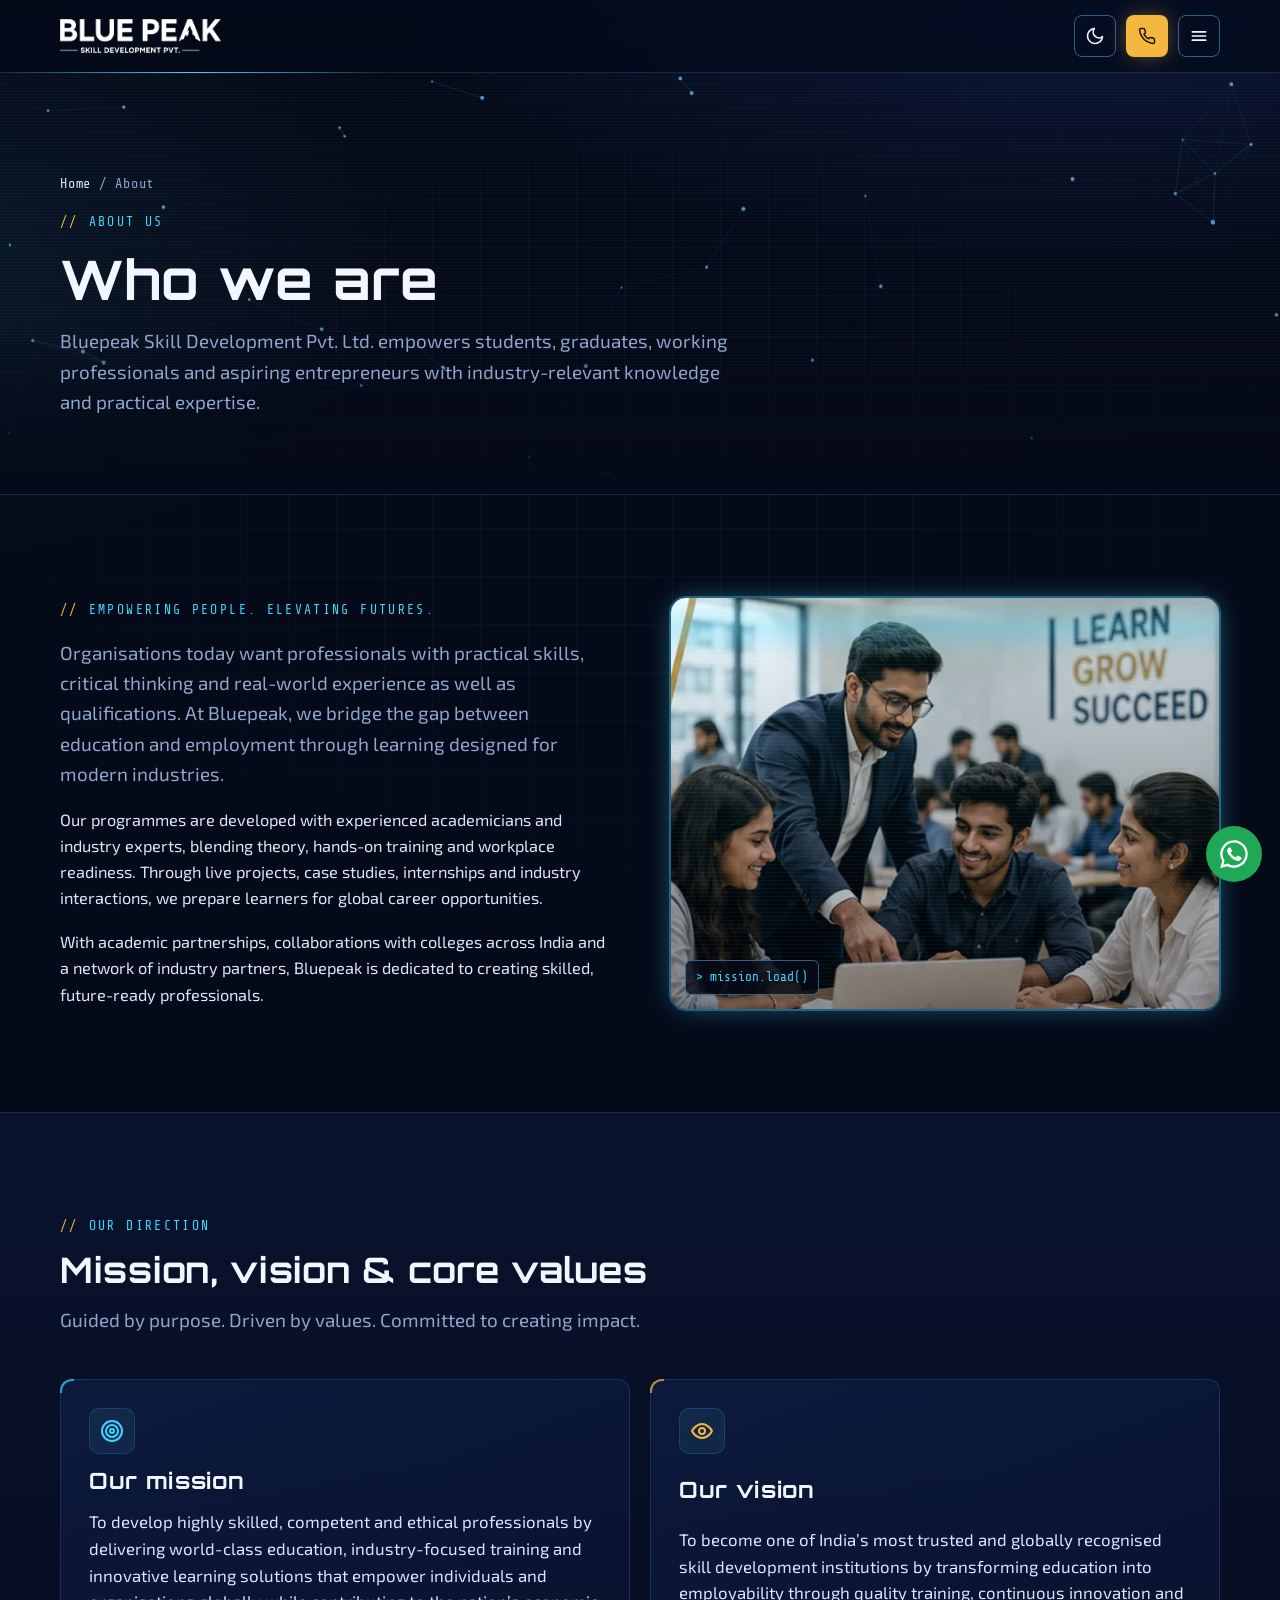
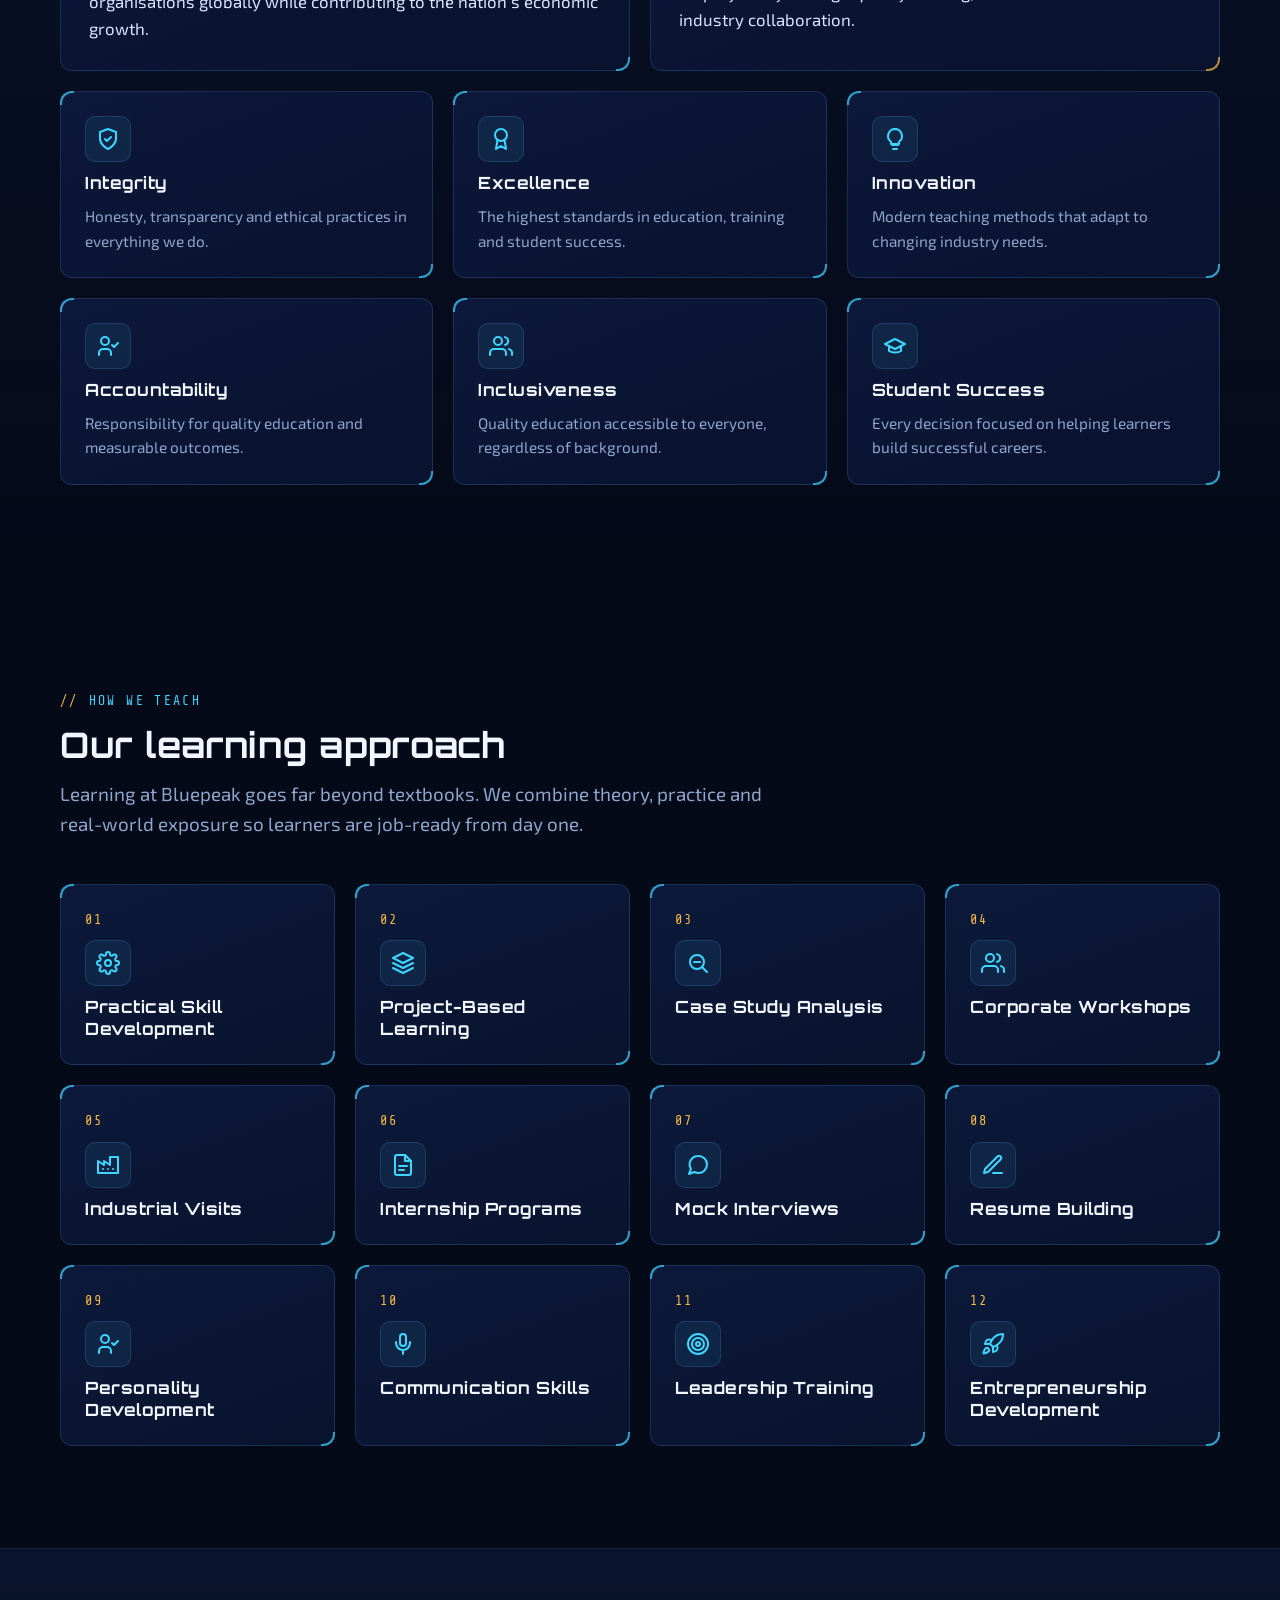
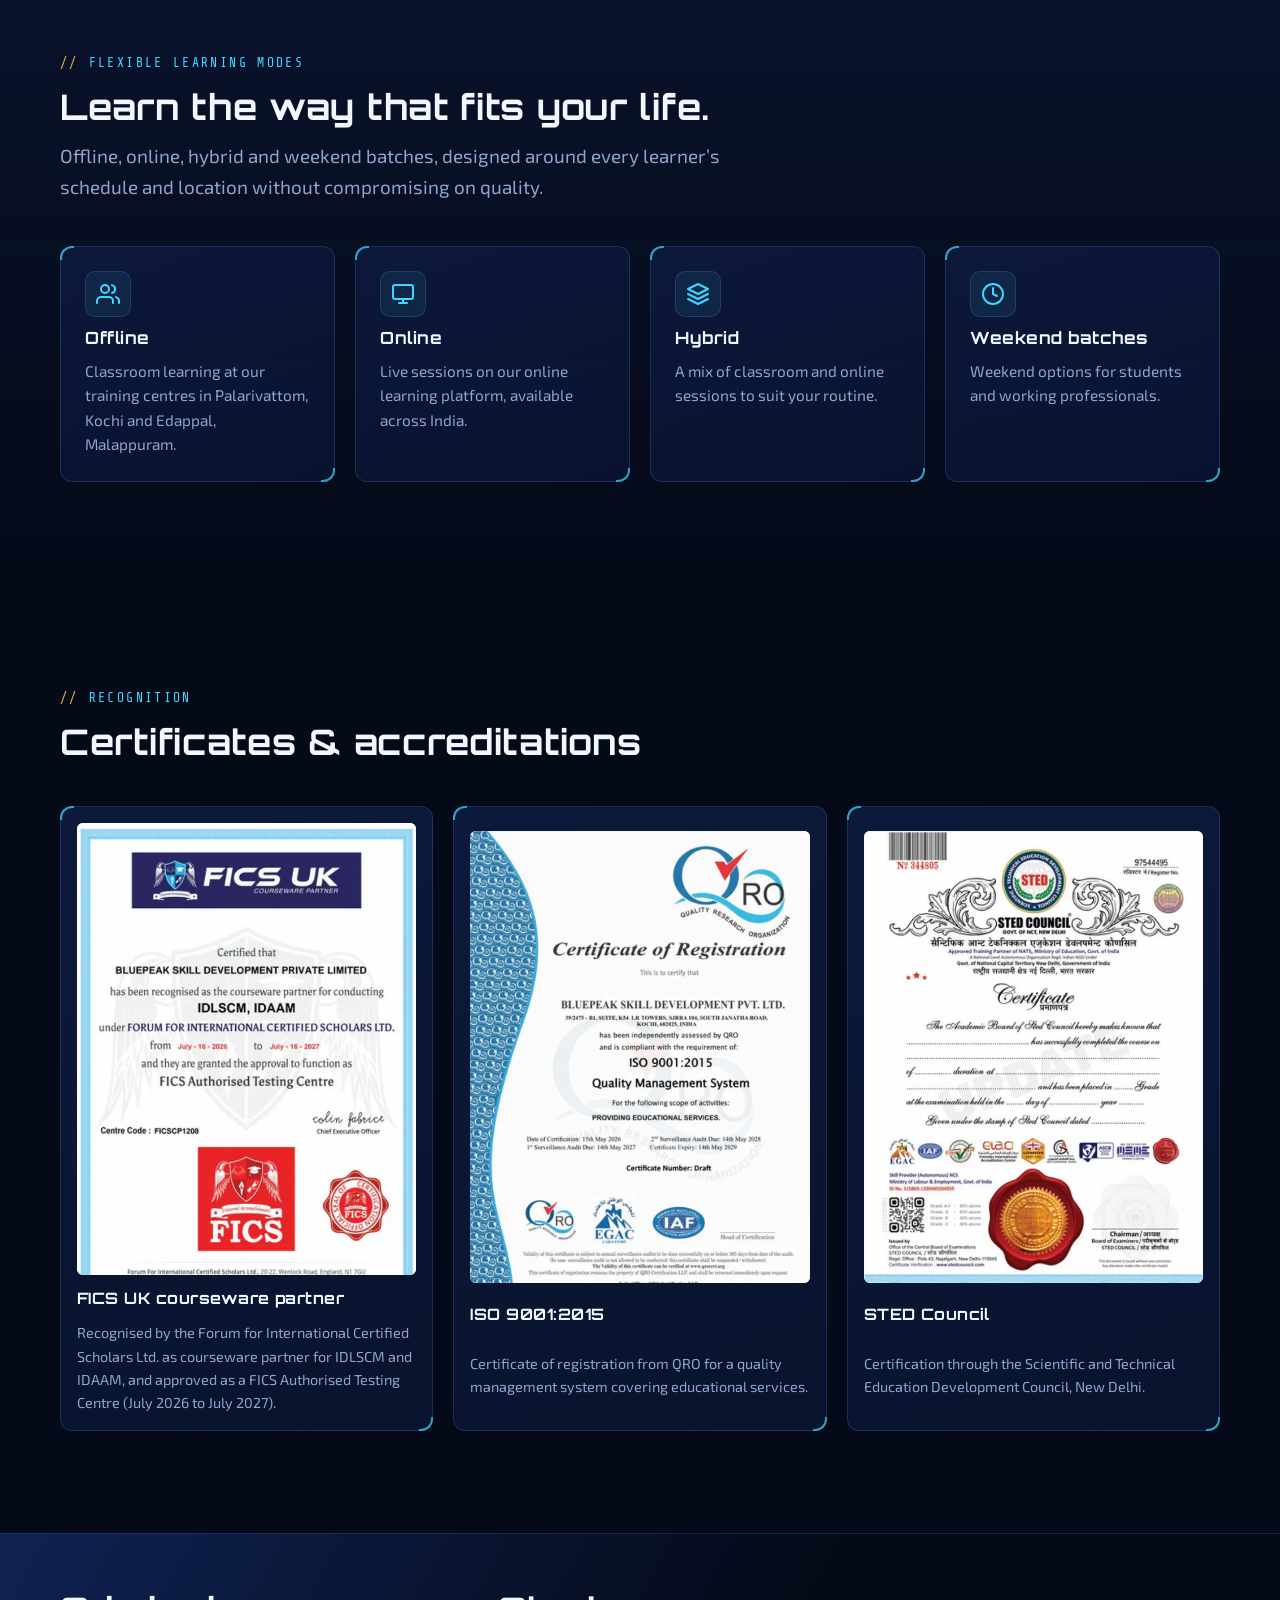
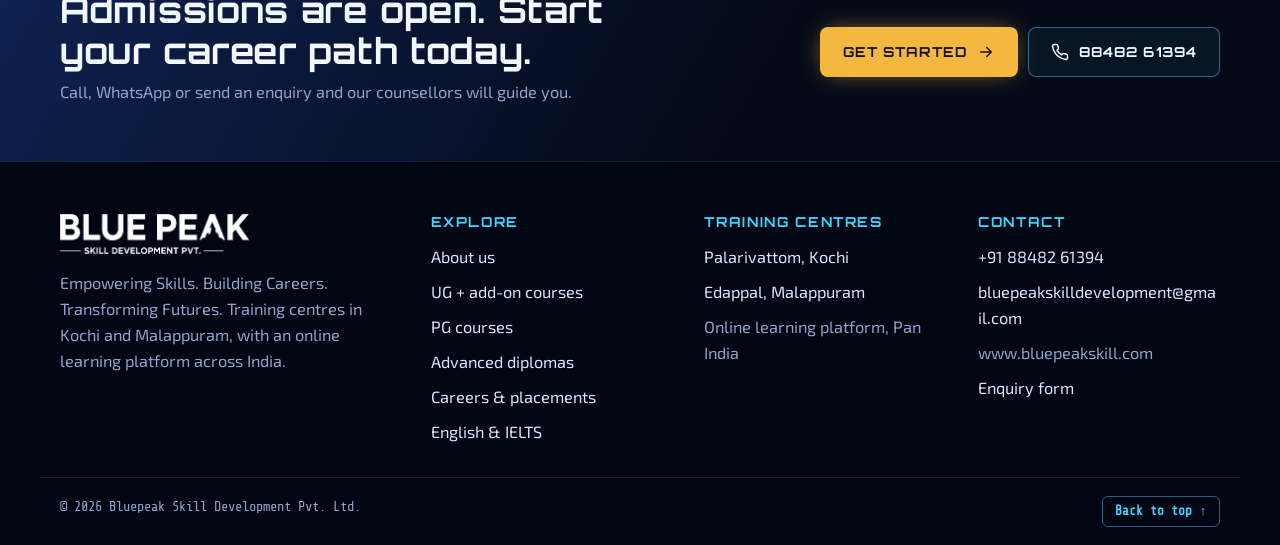
==== about.html @ 7194d101 "new" ====
<!doctype html>
<html lang="en">
<head>
<meta charset="utf-8">
<meta name="viewport" content="width=device-width, initial-scale=1, viewport-fit=cover">
<title>About | Blue Peak Skill Development</title>
<meta name="description" content="Who we are, our mission, vision, core values, learning approach and accreditations.">
<meta property="og:title" content="About | Blue Peak Skill Development">
<meta property="og:description" content="Who we are, our mission, vision, core values, learning approach and accreditations.">
<meta name="theme-color" content="#050a18">
<script>try{if(localStorage.getItem("bp-theme")==="light")document.documentElement.setAttribute("data-theme","light")}catch(e){}</script>
<link rel="icon" href="data:image/svg+xml,%3Csvg xmlns=%27http://www.w3.org/2000/svg%27 viewBox=%270 0 48 48%27%3E%3Crect width=%2748%27 height=%2748%27 rx=%2710%27 fill=%27%230a1430%27/%3E%3Cpath d=%27M7 37 19 17l6 9 5-7 11 18Z%27 fill=%27%233dd6ff%27/%3E%3C/svg%3E">
<link rel="preconnect" href="https://fonts.googleapis.com"><link rel="preconnect" href="https://fonts.gstatic.com" crossorigin><link rel="stylesheet" href="https://fonts.googleapis.com/css2?family=Orbitron:wght@500;700;800&family=Exo+2:wght@400;500;600;700&family=Share+Tech+Mono&display=swap">
<link rel="stylesheet" href="assets/css/style.css">

</head>
<body>
<svg width="0" height="0" style="position:absolute" aria-hidden="true"><symbol id="i-phone" viewBox="0 0 24 24"><g fill="none" stroke="currentColor" stroke-width="2" stroke-linecap="round" stroke-linejoin="round"><path d="M22 16.9v3a2 2 0 0 1-2.2 2 19.8 19.8 0 0 1-8.6-3.1 19.5 19.5 0 0 1-6-6A19.8 19.8 0 0 1 2.1 4.2 2 2 0 0 1 4.1 2h3a2 2 0 0 1 2 1.7c.1.9.4 1.8.7 2.7a2 2 0 0 1-.5 2.1L8 9.8a16 16 0 0 0 6 6l1.3-1.3a2 2 0 0 1 2.1-.4c.9.3 1.8.6 2.7.7a2 2 0 0 1 1.7 2Z"/></g></symbol><symbol id="i-mail" viewBox="0 0 24 24"><g fill="none" stroke="currentColor" stroke-width="2" stroke-linecap="round" stroke-linejoin="round"><rect x="2" y="4" width="20" height="16" rx="2"/><path d="m22 7-10 6L2 7"/></g></symbol><symbol id="i-pin" viewBox="0 0 24 24"><g fill="none" stroke="currentColor" stroke-width="2" stroke-linecap="round" stroke-linejoin="round"><path d="M20 10c0 6-8 12-8 12S4 16 4 10a8 8 0 0 1 16 0Z"/><circle cx="12" cy="10" r="3"/></g></symbol><symbol id="i-arrow" viewBox="0 0 24 24"><g fill="none" stroke="currentColor" stroke-width="2" stroke-linecap="round" stroke-linejoin="round"><path d="M5 12h14m-6-6 6 6-6 6"/></g></symbol><symbol id="i-check" viewBox="0 0 24 24"><g fill="none" stroke="currentColor" stroke-width="2" stroke-linecap="round" stroke-linejoin="round"><path d="M20 6 9 17l-5-5"/></g></symbol><symbol id="i-x" viewBox="0 0 24 24"><g fill="none" stroke="currentColor" stroke-width="2" stroke-linecap="round" stroke-linejoin="round"><path d="M18 6 6 18M6 6l12 12"/></g></symbol><symbol id="i-menu" viewBox="0 0 24 24"><g fill="none" stroke="currentColor" stroke-width="2" stroke-linecap="round" stroke-linejoin="round"><path d="M4 7h16M4 12h16M4 17h16"/></g></symbol><symbol id="i-sun" viewBox="0 0 24 24"><g fill="none" stroke="currentColor" stroke-width="2" stroke-linecap="round" stroke-linejoin="round"><circle cx="12" cy="12" r="4"/><path d="M12 2v2M12 20v2M4.9 4.9l1.4 1.4M17.7 17.7l1.4 1.4M2 12h2M20 12h2M4.9 19.1l1.4-1.4M17.7 6.3l1.4-1.4"/></g></symbol><symbol id="i-moon" viewBox="0 0 24 24"><g fill="none" stroke="currentColor" stroke-width="2" stroke-linecap="round" stroke-linejoin="round"><path d="M21 12.8A9 9 0 1 1 11.2 3a7 7 0 0 0 9.8 9.8Z"/></g></symbol><symbol id="i-search" viewBox="0 0 24 24"><g fill="none" stroke="currentColor" stroke-width="2" stroke-linecap="round" stroke-linejoin="round"><circle cx="11" cy="11" r="7"/><path d="m21 21-4.3-4.3"/></g></symbol><symbol id="i-cap" viewBox="0 0 24 24"><g fill="none" stroke="currentColor" stroke-width="2" stroke-linecap="round" stroke-linejoin="round"><path d="M22 10 12 5 2 10l10 5 10-5Z"/><path d="M6 12v5c3 2 9 2 12 0v-5"/></g></symbol><symbol id="i-target" viewBox="0 0 24 24"><g fill="none" stroke="currentColor" stroke-width="2" stroke-linecap="round" stroke-linejoin="round"><circle cx="12" cy="12" r="10"/><circle cx="12" cy="12" r="6"/><circle cx="12" cy="12" r="2"/></g></symbol><symbol id="i-eye" viewBox="0 0 24 24"><g fill="none" stroke="currentColor" stroke-width="2" stroke-linecap="round" stroke-linejoin="round"><path d="M2 12s3.6-7 10-7 10 7 10 7-3.6 7-10 7S2 12 2 12Z"/><circle cx="12" cy="12" r="3"/></g></symbol><symbol id="i-shield" viewBox="0 0 24 24"><g fill="none" stroke="currentColor" stroke-width="2" stroke-linecap="round" stroke-linejoin="round"><path d="M12 22s8-4 8-10V5l-8-3-8 3v7c0 6 8 10 8 10Z"/><path d="m9 12 2 2 4-4"/></g></symbol><symbol id="i-award" viewBox="0 0 24 24"><g fill="none" stroke="currentColor" stroke-width="2" stroke-linecap="round" stroke-linejoin="round"><circle cx="12" cy="8" r="6"/><path d="M15.5 13 17 22l-5-3-5 3 1.5-9"/></g></symbol><symbol id="i-bulb" viewBox="0 0 24 24"><g fill="none" stroke="currentColor" stroke-width="2" stroke-linecap="round" stroke-linejoin="round"><path d="M9 18h6M10 22h4M12 2a7 7 0 0 0-4 12.7V17h8v-2.3A7 7 0 0 0 12 2Z"/></g></symbol><symbol id="i-user-check" viewBox="0 0 24 24"><g fill="none" stroke="currentColor" stroke-width="2" stroke-linecap="round" stroke-linejoin="round"><circle cx="9" cy="7" r="4"/><path d="M3 21v-2a4 4 0 0 1 4-4h4a4 4 0 0 1 4 4v2M16 11l2 2 4-4"/></g></symbol><symbol id="i-users" viewBox="0 0 24 24"><g fill="none" stroke="currentColor" stroke-width="2" stroke-linecap="round" stroke-linejoin="round"><path d="M17 21v-2a4 4 0 0 0-4-4H5a4 4 0 0 0-4 4v2"/><circle cx="9" cy="7" r="4"/><path d="M23 21v-2a4 4 0 0 0-3-3.9M16 3.1a4 4 0 0 1 0 7.8"/></g></symbol><symbol id="i-globe" viewBox="0 0 24 24"><g fill="none" stroke="currentColor" stroke-width="2" stroke-linecap="round" stroke-linejoin="round"><circle cx="12" cy="12" r="10"/><path d="M2 12h20M12 2a15 15 0 0 1 0 20 15 15 0 0 1 0-20Z"/></g></symbol><symbol id="i-rocket" viewBox="0 0 24 24"><g fill="none" stroke="currentColor" stroke-width="2" stroke-linecap="round" stroke-linejoin="round"><path d="M4.5 16.5c-1.5 1.3-2 5-2 5s3.7-.5 5-2c.7-.8.7-2.1-.1-2.9a2.2 2.2 0 0 0-2.9-.1Z"/><path d="m12 15-3-3a22 22 0 0 1 2-4A12.9 12.9 0 0 1 22 2c0 2.7-.8 7.5-6 11a22 22 0 0 1-4 2Z"/><path d="M9 12H4s.6-3 2-4c1.6-1.1 5 0 5 0M12 15v5s3-.6 4-2c1.1-1.6 0-5 0-5"/></g></symbol><symbol id="i-gear" viewBox="0 0 24 24"><g fill="none" stroke="currentColor" stroke-width="2" stroke-linecap="round" stroke-linejoin="round"><circle cx="12" cy="12" r="3"/><path d="M19.4 15a1.7 1.7 0 0 0 .3 1.8l.1.1a2 2 0 1 1-2.8 2.8l-.1-.1a1.7 1.7 0 0 0-1.8-.3 1.7 1.7 0 0 0-1 1.5V21a2 2 0 1 1-4 0v-.1a1.7 1.7 0 0 0-1.1-1.5 1.7 1.7 0 0 0-1.8.3l-.1.1a2 2 0 1 1-2.8-2.8l.1-.1a1.7 1.7 0 0 0 .3-1.8 1.7 1.7 0 0 0-1.5-1H3a2 2 0 1 1 0-4h.1a1.7 1.7 0 0 0 1.5-1.1 1.7 1.7 0 0 0-.3-1.8l-.1-.1a2 2 0 1 1 2.8-2.8l.1.1a1.7 1.7 0 0 0 1.8.3H9a1.7 1.7 0 0 0 1-1.5V3a2 2 0 1 1 4 0v.1a1.7 1.7 0 0 0 1 1.5 1.7 1.7 0 0 0 1.8-.3l.1-.1a2 2 0 1 1 2.8 2.8l-.1.1a1.7 1.7 0 0 0-.3 1.8V9a1.7 1.7 0 0 0 1.5 1H21a2 2 0 1 1 0 4h-.1a1.7 1.7 0 0 0-1.5 1Z"/></g></symbol><symbol id="i-brief" viewBox="0 0 24 24"><g fill="none" stroke="currentColor" stroke-width="2" stroke-linecap="round" stroke-linejoin="round"><rect x="2" y="7" width="20" height="14" rx="2"/><path d="M16 21V5a2 2 0 0 0-2-2h-4a2 2 0 0 0-2 2v16"/></g></symbol><symbol id="i-plane" viewBox="0 0 24 24"><g fill="none" stroke="currentColor" stroke-width="2" stroke-linecap="round" stroke-linejoin="round"><path d="M17.8 19.2 16 11l3.5-3.5C21 6 21.5 4 21 3c-1-.5-3 0-4.5 1.5L13 8 4.8 6.2c-.5-.1-.9.1-1.1.5l-.3.5c-.2.5-.1 1 .3 1.3L9 12l-2 3H4l-1 1 3 2 2 3 1-1v-3l3-2 3.5 5.3c.3.4.8.5 1.3.3l.5-.2c.4-.3.6-.7.5-1.2Z"/></g></symbol><symbol id="i-truck" viewBox="0 0 24 24"><g fill="none" stroke="currentColor" stroke-width="2" stroke-linecap="round" stroke-linejoin="round"><path d="M1 3h15v13H1zM16 8h4l3 3v5h-7"/><circle cx="5.5" cy="18.5" r="2.5"/><circle cx="18.5" cy="18.5" r="2.5"/></g></symbol><symbol id="i-bag" viewBox="0 0 24 24"><g fill="none" stroke="currentColor" stroke-width="2" stroke-linecap="round" stroke-linejoin="round"><path d="M6 2 3 6v14a2 2 0 0 0 2 2h14a2 2 0 0 0 2-2V6l-3-4ZM3 6h18M16 10a4 4 0 0 1-8 0"/></g></symbol><symbol id="i-chat" viewBox="0 0 24 24"><g fill="none" stroke="currentColor" stroke-width="2" stroke-linecap="round" stroke-linejoin="round"><path d="M21 11.5a8.4 8.4 0 0 1-9 8.4 8.5 8.5 0 0 1-3.8-.9L3 21l1.9-5.2A8.4 8.4 0 0 1 12 3a8.4 8.4 0 0 1 9 8.5Z"/></g></symbol><symbol id="i-monitor" viewBox="0 0 24 24"><g fill="none" stroke="currentColor" stroke-width="2" stroke-linecap="round" stroke-linejoin="round"><rect x="2" y="3" width="20" height="14" rx="2"/><path d="M8 21h8m-4-4v4"/></g></symbol><symbol id="i-book" viewBox="0 0 24 24"><g fill="none" stroke="currentColor" stroke-width="2" stroke-linecap="round" stroke-linejoin="round"><path d="M2 4h6a4 4 0 0 1 4 4v13a3 3 0 0 0-3-3H2Z"/><path d="M22 4h-6a4 4 0 0 0-4 4v13a3 3 0 0 1 3-3h7Z"/></g></symbol><symbol id="i-headset" viewBox="0 0 24 24"><g fill="none" stroke="currentColor" stroke-width="2" stroke-linecap="round" stroke-linejoin="round"><path d="M3 18v-6a9 9 0 0 1 18 0v6"/><path d="M21 19a2 2 0 0 1-2 2h-1v-6h3ZM3 19a2 2 0 0 0 2 2h1v-6H3Z"/></g></symbol><symbol id="i-pen" viewBox="0 0 24 24"><g fill="none" stroke="currentColor" stroke-width="2" stroke-linecap="round" stroke-linejoin="round"><path d="M12 20h9"/><path d="M16.5 3.5a2.1 2.1 0 0 1 3 3L7 19l-4 1 1-4Z"/></g></symbol><symbol id="i-mic" viewBox="0 0 24 24"><g fill="none" stroke="currentColor" stroke-width="2" stroke-linecap="round" stroke-linejoin="round"><rect x="9" y="2" width="6" height="12" rx="3"/><path d="M19 10v1a7 7 0 0 1-14 0v-1m7 8v4"/></g></symbol><symbol id="i-file" viewBox="0 0 24 24"><g fill="none" stroke="currentColor" stroke-width="2" stroke-linecap="round" stroke-linejoin="round"><path d="M14 2H6a2 2 0 0 0-2 2v16a2 2 0 0 0 2 2h12a2 2 0 0 0 2-2V8Z"/><path d="M14 2v6h6M8 13h8M8 17h5"/></g></symbol><symbol id="i-link" viewBox="0 0 24 24"><g fill="none" stroke="currentColor" stroke-width="2" stroke-linecap="round" stroke-linejoin="round"><rect x="2" y="2" width="20" height="20" rx="4"/><path d="M7 10v7M7 7v.01M11 17v-4a2 2 0 0 1 4 0v4M11 10v7"/></g></symbol><symbol id="i-handshake" viewBox="0 0 24 24"><g fill="none" stroke="currentColor" stroke-width="2" stroke-linecap="round" stroke-linejoin="round"><path d="m11 17 2 2a1 1 0 1 0 3-3"/><path d="m14 14 2.5 2.5a1 1 0 1 0 3-3l-3.9-3.9a3 3 0 0 0-4.2 0l-.9.9a1 1 0 1 1-3-3l2.8-2.8a5.8 5.8 0 0 1 7.1-.9l.5.3a4 4 0 0 0 2.8.5L21 4"/><path d="m21 3 1 11h-2M3 3 2 14l6.5 6.5a1 1 0 1 0 3-3M3 4h8"/></g></symbol><symbol id="i-tie" viewBox="0 0 24 24"><g fill="none" stroke="currentColor" stroke-width="2" stroke-linecap="round" stroke-linejoin="round"><path d="m9 2 1.5 3L8 18l4 4 4-4-2.5-13L15 2Z"/></g></symbol><symbol id="i-cpu" viewBox="0 0 24 24"><g fill="none" stroke="currentColor" stroke-width="2" stroke-linecap="round" stroke-linejoin="round"><rect x="5" y="5" width="14" height="14" rx="2"/><rect x="9" y="9" width="6" height="6"/><path d="M9 1v4M15 1v4M9 19v4M15 19v4M1 9h4M1 15h4M19 9h4M19 15h4"/></g></symbol><symbol id="i-clock" viewBox="0 0 24 24"><g fill="none" stroke="currentColor" stroke-width="2" stroke-linecap="round" stroke-linejoin="round"><circle cx="12" cy="12" r="10"/><path d="M12 6v6l4 2"/></g></symbol><symbol id="i-layers" viewBox="0 0 24 24"><g fill="none" stroke="currentColor" stroke-width="2" stroke-linecap="round" stroke-linejoin="round"><path d="m12 2 10 5-10 5L2 7Z"/><path d="m2 17 10 5 10-5M2 12l10 5 10-5"/></g></symbol><symbol id="i-search2" viewBox="0 0 24 24"><g fill="none" stroke="currentColor" stroke-width="2" stroke-linecap="round" stroke-linejoin="round"><circle cx="11" cy="11" r="7"/><path d="m21 21-4.3-4.3M8 11h6"/></g></symbol><symbol id="i-factory" viewBox="0 0 24 24"><g fill="none" stroke="currentColor" stroke-width="2" stroke-linecap="round" stroke-linejoin="round"><path d="M2 20V8l6 4V8l6 4V4h8v16Z"/><path d="M7 16h.01M12 16h.01M17 16h.01"/></g></symbol><symbol id="i-stairs" viewBox="0 0 24 24"><g fill="none" stroke="currentColor" stroke-width="2" stroke-linecap="round" stroke-linejoin="round"><path d="M3 21h6v-5h5v-5h5V5h2"/></g></symbol><symbol id="i-coins" viewBox="0 0 24 24"><g fill="none" stroke="currentColor" stroke-width="2" stroke-linecap="round" stroke-linejoin="round"><circle cx="8" cy="8" r="6"/><path d="M18.1 10.4A6 6 0 1 1 10.3 18M7 6h1v4"/></g></symbol><symbol id="i-wa" viewBox="0 0 24 24"><path fill="currentColor" d="M17.5 14.4c-.3-.1-1.8-.9-2-1s-.5-.1-.7.1-.8 1-.9 1.2-.3.2-.6.1a8.2 8.2 0 0 1-4-3.5c-.3-.5.3-.5.9-1.6.1-.2 0-.4 0-.5l-.9-2.2c-.2-.6-.5-.5-.7-.5h-.6a1.1 1.1 0 0 0-.8.4 3.4 3.4 0 0 0-1 2.5 5.9 5.9 0 0 0 1.2 3.1 13.4 13.4 0 0 0 5.2 4.6c1.9.8 2.7.9 3.6.8a3.1 3.1 0 0 0 2-1.4 2.5 2.5 0 0 0 .2-1.4c-.1-.1-.3-.2-.6-.3ZM12 21.8a9.8 9.8 0 0 1-5-1.4l-.4-.2-3.7 1 1-3.6-.2-.4A9.8 9.8 0 1 1 12 21.8Zm0-21.6A11.8 11.8 0 0 0 1.9 18l-1.7 6 6.2-1.6A11.8 11.8 0 1 0 12 .2Z"/></symbol><symbol id="i-peak" viewBox="0 0 48 48"><rect width="48" height="48" rx="10" fill="#0a1430" stroke="#3dd6ff" stroke-width="1.5"/><path d="M7 37 19 17l6 9 5-7 11 18Z" fill="#3dd6ff"/><path d="m19 17 3.6 5.4L19 25l-3-2.5Z" fill="#f4b740"/></symbol></svg>
<header class="site-header" id="top">
  <nav class="wrap nav" aria-label="Main">
    <a class="brand" href="index.html" aria-label="Blue Peak Skill Development Pvt. home"><img class="logo logo-dark" src="assets/img/logo-white.png" alt="Blue Peak Skill Development Pvt." width="762" height="161"><img class="logo logo-light" src="assets/img/logo-navy.png" alt="" width="762" height="161"></a>
    <ul class="nav-links" id="navLinks"><li><a href="index.html">Home</a></li><li><a href="about.html" aria-current="page">About</a></li><li><a href="programmes.html">Programmes</a></li><li><a href="pathway.html">Pathway finder</a></li><li><a href="careers.html">Careers</a></li><li><a href="english.html">English &amp; IELTS</a></li><li><a href="centres.html">Centres</a></li><li><a href="contact.html">Contact</a></li></ul>
    <div class="nav-cta">
      <button class="theme-toggle" id="themeToggle" type="button" aria-label="Switch to light mode" title="Switch light / dark mode"><svg class="moon" aria-hidden="true"><use href="#i-moon"/></svg><svg class="sun" aria-hidden="true"><use href="#i-sun"/></svg></button>
      <a class="btn btn-gold btn-call" href="tel:+918848261394" aria-label="Call 88482 61394"><svg aria-hidden="true"><use href="#i-phone"/></svg><span>88482 61394</span></a>
      <button class="menu-toggle" id="menuToggle" type="button" aria-label="Open menu" aria-expanded="false" aria-controls="navLinks"><svg aria-hidden="true"><use href="#i-menu"/></svg></button>
    </div>
  </nav>
</header>
<main>
<section class="page-banner">
  <canvas class="net" aria-hidden="true"></canvas>
  <div class="wrap">
    <nav class="crumbs" aria-label="Breadcrumb"><a href="index.html">Home</a><span aria-hidden="true">/</span><span aria-current="page">About</span></nav>
    <span class="eyebrow">About us</span>
    <h1 class="glitch" data-text="Who we are">Who we are</h1>
    <p>Bluepeak Skill Development Pvt. Ltd. empowers students, graduates, working professionals and aspiring entrepreneurs with industry-relevant knowledge and practical expertise.</p>
  </div>
</section>

<section class="section">
  <div class="wrap split">
    <div class="stack reveal">
      <span class="eyebrow">Empowering people. Elevating futures.</span>
      <p class="lead">Organisations today want professionals with practical skills, critical thinking and real-world experience as well as qualifications. At Bluepeak, we bridge the gap between education and employment through learning designed for modern industries.</p>
      <p>Our programmes are developed with experienced academicians and industry experts, blending theory, hands-on training and workplace readiness. Through live projects, case studies, internships and industry interactions, we prepare learners for global career opportunities.</p>
      <p>With academic partnerships, collaborations with colleges across India and a network of industry partners, Bluepeak is dedicated to creating skilled, future-ready professionals.</p>
    </div>
    <div class="holo reveal" style="aspect-ratio:4/3"><span class="scan"></span><img src="assets/img/prog-team.webp" alt="A mentor guiding students at a laptop under a Learn, Grow, Succeed sign" loading="lazy" width="640" height="460"><span class="holo-tag">&gt; mission.load()</span></div>
  </div>
</section>
<section class="section alt">
  <div class="wrap">
    <div class="section-head reveal"><span class="eyebrow">Our direction</span><h2>Mission, vision &amp; core values</h2><p>Guided by purpose. Driven by values. Committed to creating impact.</p></div>
    <div class="grid g2" style="margin-bottom:20px">
      <article class="panel mv reveal"><span class="ico"><svg aria-hidden="true"><use href="#i-target"/></svg></span><h3>Our mission</h3><p>To develop highly skilled, competent and ethical professionals by delivering world-class education, industry-focused training and innovative learning solutions that empower individuals and organisations globally while contributing to the nation&rsquo;s economic growth.</p></article>
      <article class="panel mv gold reveal"><span class="ico" style="color:var(--gold-ink)"><svg aria-hidden="true"><use href="#i-eye"/></svg></span><h3>Our vision</h3><p>To become one of India&rsquo;s most trusted and globally recognised skill development institutions by transforming education into employability through quality training, continuous innovation and industry collaboration.</p></article>
    </div>
    <div class="grid g3"><article class="panel hover card reveal"><span class="ico"><svg aria-hidden="true"><use href="#i-shield"/></svg></span><h3>Integrity</h3><p>Honesty, transparency and ethical practices in everything we do.</p></article><article class="panel hover card reveal"><span class="ico"><svg aria-hidden="true"><use href="#i-award"/></svg></span><h3>Excellence</h3><p>The highest standards in education, training and student success.</p></article><article class="panel hover card reveal"><span class="ico"><svg aria-hidden="true"><use href="#i-bulb"/></svg></span><h3>Innovation</h3><p>Modern teaching methods that adapt to changing industry needs.</p></article><article class="panel hover card reveal"><span class="ico"><svg aria-hidden="true"><use href="#i-user-check"/></svg></span><h3>Accountability</h3><p>Responsibility for quality education and measurable outcomes.</p></article><article class="panel hover card reveal"><span class="ico"><svg aria-hidden="true"><use href="#i-users"/></svg></span><h3>Inclusiveness</h3><p>Quality education accessible to everyone, regardless of background.</p></article><article class="panel hover card reveal"><span class="ico"><svg aria-hidden="true"><use href="#i-cap"/></svg></span><h3>Student Success</h3><p>Every decision focused on helping learners build successful careers.</p></article></div>
  </div>
</section>
<section class="section">
  <div class="wrap">
    <div class="section-head reveal"><span class="eyebrow">How we teach</span><h2>Our learning approach</h2><p>Learning at Bluepeak goes far beyond textbooks. We combine theory, practice and real-world exposure so learners are job-ready from day one.</p></div>
    <div class="grid g4"><article class="panel hover card reveal"><span class="num">01</span><span class="ico"><svg aria-hidden="true"><use href="#i-gear"/></svg></span><h3>Practical Skill Development</h3></article><article class="panel hover card reveal"><span class="num">02</span><span class="ico"><svg aria-hidden="true"><use href="#i-layers"/></svg></span><h3>Project-Based Learning</h3></article><article class="panel hover card reveal"><span class="num">03</span><span class="ico"><svg aria-hidden="true"><use href="#i-search2"/></svg></span><h3>Case Study Analysis</h3></article><article class="panel hover card reveal"><span class="num">04</span><span class="ico"><svg aria-hidden="true"><use href="#i-users"/></svg></span><h3>Corporate Workshops</h3></article><article class="panel hover card reveal"><span class="num">05</span><span class="ico"><svg aria-hidden="true"><use href="#i-factory"/></svg></span><h3>Industrial Visits</h3></article><article class="panel hover card reveal"><span class="num">06</span><span class="ico"><svg aria-hidden="true"><use href="#i-file"/></svg></span><h3>Internship Programs</h3></article><article class="panel hover card reveal"><span class="num">07</span><span class="ico"><svg aria-hidden="true"><use href="#i-chat"/></svg></span><h3>Mock Interviews</h3></article><article class="panel hover card reveal"><span class="num">08</span><span class="ico"><svg aria-hidden="true"><use href="#i-pen"/></svg></span><h3>Resume Building</h3></article><article class="panel hover card reveal"><span class="num">09</span><span class="ico"><svg aria-hidden="true"><use href="#i-user-check"/></svg></span><h3>Personality Development</h3></article><article class="panel hover card reveal"><span class="num">10</span><span class="ico"><svg aria-hidden="true"><use href="#i-mic"/></svg></span><h3>Communication Skills</h3></article><article class="panel hover card reveal"><span class="num">11</span><span class="ico"><svg aria-hidden="true"><use href="#i-target"/></svg></span><h3>Leadership Training</h3></article><article class="panel hover card reveal"><span class="num">12</span><span class="ico"><svg aria-hidden="true"><use href="#i-rocket"/></svg></span><h3>Entrepreneurship Development</h3></article></div>
  </div>
</section>
<section class="section alt" id="modes">
  <div class="wrap">
    <div class="section-head reveal"><span class="eyebrow">Flexible learning modes</span><h2>Learn the way that fits your life.</h2><p>Offline, online, hybrid and weekend batches, designed around every learner&rsquo;s schedule and location without compromising on quality.</p></div>
    <div class="grid g4"><article class="panel hover card reveal"><span class="ico"><svg aria-hidden="true"><use href="#i-users"/></svg></span><h3>Offline</h3><p>Classroom learning at our training centres in Palarivattom, Kochi and Edappal, Malappuram.</p></article><article class="panel hover card reveal"><span class="ico"><svg aria-hidden="true"><use href="#i-monitor"/></svg></span><h3>Online</h3><p>Live sessions on our online learning platform, available across India.</p></article><article class="panel hover card reveal"><span class="ico"><svg aria-hidden="true"><use href="#i-layers"/></svg></span><h3>Hybrid</h3><p>A mix of classroom and online sessions to suit your routine.</p></article><article class="panel hover card reveal"><span class="ico"><svg aria-hidden="true"><use href="#i-clock"/></svg></span><h3>Weekend batches</h3><p>Weekend options for students and working professionals.</p></article></div>
  </div>
</section>
<section class="section" id="certificates">
  <div class="wrap">
    <div class="section-head reveal"><span class="eyebrow">Recognition</span><h2>Certificates &amp; accreditations</h2></div>
    <div class="certs">
      <article class="panel cert reveal"><button type="button" data-zoom="assets/img/cert-fics.webp" aria-label="FICS UK certificate, enlarge"><div class="frame"><img src="assets/img/cert-fics.webp" alt="FICS UK courseware partner certificate for Bluepeak Skill Development Private Limited" loading="lazy" width="600" height="860"></div></button><h3>FICS UK courseware partner</h3><p>Recognised by the Forum for International Certified Scholars Ltd. as courseware partner for IDLSCM and IDAAM, and approved as a FICS Authorised Testing Centre (July 2026 to July 2027).</p></article>
      <article class="panel cert reveal"><button type="button" data-zoom="assets/img/cert-iso.webp" aria-label="ISO 9001:2015 certificate, enlarge"><div class="frame"><img src="assets/img/cert-iso.webp" alt="QRO certificate of registration, ISO 9001:2015 quality management system" loading="lazy" width="600" height="850"></div></button><h3>ISO 9001:2015</h3><p>Certificate of registration from QRO for a quality management system covering educational services.</p></article>
      <article class="panel cert reveal"><button type="button" data-zoom="assets/img/cert-sted.webp" aria-label="STED Council certificate, enlarge"><div class="frame"><img src="assets/img/cert-sted.webp" alt="STED Council certificate" loading="lazy" width="600" height="850"></div></button><h3>STED Council</h3><p>Certification through the Scientific and Technical Education Development Council, New Delhi.</p></article>
    </div>
  </div>
</section>
<dialog class="zoom" id="zoom" aria-label="Certificate"><img id="zoomImg" src="" alt=""><button class="copy-btn close" type="button" id="zoomClose">Close</button></dialog>
<section class="cta-band">
  <div class="wrap">
    <div><h2>Admissions are open. Start your career path today.</h2><p>Call, WhatsApp or send an enquiry and our counsellors will guide you.</p></div>
    <div class="row"><a class="btn btn-gold" href="contact.html">Get started <svg aria-hidden="true"><use href="#i-arrow"/></svg></a><a class="btn btn-line" href="tel:+918848261394"><svg aria-hidden="true"><use href="#i-phone"/></svg>88482 61394</a></div>
  </div>
</section>

</main>
<footer class="footer">
  <div class="wrap footer-grid">
    <div class="footer-about">
      <a class="brand brand-foot" href="index.html" aria-label="Blue Peak Skill Development Pvt. home"><img class="logo logo-dark" src="assets/img/logo-white.png" alt="Blue Peak Skill Development Pvt." width="762" height="161"><img class="logo logo-light" src="assets/img/logo-navy.png" alt="" width="762" height="161"></a>
      <p>Empowering Skills. Building Careers. Transforming Futures. Training centres in Kochi and Malappuram, with an online learning platform across India.</p>
    </div>
    <div><h4>Explore</h4><ul><li><a href="about.html">About us</a></li><li><a href="programmes.html#ug">UG + add-on courses</a></li><li><a href="programmes.html#pg">PG courses</a></li><li><a href="programmes.html#dip">Advanced diplomas</a></li><li><a href="careers.html">Careers &amp; placements</a></li><li><a href="english.html">English &amp; IELTS</a></li></ul></div>
    <div><h4>Training centres</h4><ul><li><a href="centres.html">Palarivattom, Kochi</a></li><li><a href="centres.html">Edappal, Malappuram</a></li><li>Online learning platform, Pan India</li></ul></div>
    <div><h4>Contact</h4><ul><li><a href="tel:+918848261394">+91 88482 61394</a></li><li><a href="mailto:bluepeakskilldevelopment@gmail.com">bluepeakskilldevelopment@gmail.com</a></li><li>www.bluepeakskill.com</li><li><a href="contact.html">Enquiry form</a></li></ul></div>
  </div>
  <div class="wrap footer-bottom">
    <span>&copy; <span id="year">2026</span> Bluepeak Skill Development Pvt. Ltd.</span>
    <button class="to-top" type="button" id="toTop">Back to top &uarr;</button>
  </div>
</footer>
<a class="float-wa" href="https://wa.me/918848261394?text=Hi%20Blue%20Peak%2C%20I%20would%20like%20to%20know%20more%20about%20your%20courses." target="_blank" rel="noopener" aria-label="Chat on WhatsApp"><svg aria-hidden="true"><use href="#i-wa"/></svg></a>
<div class="toast" id="toast" role="status"></div>
<script src="assets/js/main.js"></script>
</body>
</html>
---- assets/css/style.css ----
/* Layout: a dark "mission control" site. Each page opens on a HUD banner over a live
   neural-net canvas; content sits in glass panels with corner brackets. Cyan is the
   system colour, brand gold marks the one thing to act on. Single dark look by design. */
:root {
  --void: #050a18;          /* page background */
  --panel: #0a1430;         /* panels */
  --panel-2: #0e1b3f;       /* raised panels */
  --line: rgba(98, 170, 255, .18);
  --line-strong: rgba(98, 200, 255, .45);
  --fg: #d9e6ff;            /* body text */
  --muted: #8fa5cc;         /* secondary text */
  --ink: #f2f7ff;           /* headings */
  --cyan: #3dd6ff;          /* system accent */
  --blue: #2f6bff;          /* brand blue */
  --gold: #f4b740;          /* brand gold, calls to action */
  --on-gold: #1a1203;
  --ok: #3ef0a5;
  --glow: 0 0 0 1px rgba(61, 214, 255, .35), 0 0 28px -6px rgba(61, 214, 255, .55);
  --gold-ink: #f4b740;      /* gold used as text */
  --panel-a: rgba(14, 27, 63, .9);
  --panel-b: rgba(10, 20, 48, .9);
  --glass: rgba(5, 10, 24, .72);
  --glass-solid: rgba(5, 10, 24, .97);
  --well: rgba(3, 8, 20, .75);   /* inputs, terminal, chips */
  --tint: rgba(10, 20, 48, .7);  /* list rows, stats strip */
  --soft: rgba(255, 255, 255, .06);
  --alt-a: rgba(14, 27, 63, .55);
  --cta-a: rgba(47, 107, 255, .25);
  --cta-b: rgba(5, 10, 24, .9);
  --result-b: rgba(10, 20, 48, .95);
  --footer-bg: rgba(3, 7, 18, .95);
  --grid-line: rgba(98, 170, 255, .05);
  --scanline: rgba(255, 255, 255, .025);
  --halo-1: rgba(47, 107, 255, .18);
  --halo-2: rgba(61, 214, 255, .08);
  --text-glow: 0 0 18px rgba(61, 214, 255, .5);
  --net-line: 61, 214, 255;
  --net-node: rgba(120, 200, 255, .8);
  --net-hot: rgba(244, 183, 64, .95);

  --f-display: "Orbitron", "Eurostile", "Segoe UI", system-ui, sans-serif;
  --f-body: "Exo 2", "Segoe UI", system-ui, -apple-system, sans-serif;
  --f-mono: "Share Tech Mono", ui-monospace, "SFMono-Regular", Menlo, monospace;

  --step--1: .875rem;
  --step-0: 1.02rem;
  --step-1: 1.18rem;
  --step-2: 1.4rem;
  --step-3: clamp(1.55rem, 1.2rem + 1.4vw, 2.2rem);
  --step-4: clamp(2rem, 1.3rem + 3vw, 3.4rem);

  --radius: 12px;
  --gutter: 20px;
  --max: 1200px;
  color-scheme: dark;
}
/* Light theme: chosen with the header switch (dark stays the default look) */
:root[data-theme="light"] {
  --void: #eef3fb; --panel: #ffffff; --panel-2: #f5f8fe;
  --line: rgba(30, 80, 170, .16); --line-strong: rgba(10, 120, 190, .45);
  --fg: #22304d; --muted: #55657f; --ink: #0b1734;
  --cyan: #0a7fbf; --blue: #2456d6; --gold: #f2ad2e; --gold-ink: #9a6200; --on-gold: #1a1203; --ok: #0f8a5a;
  --glow: 0 0 0 1px rgba(10, 127, 191, .3), 0 10px 30px -10px rgba(36, 86, 214, .35);
  --panel-a: rgba(255, 255, 255, .96); --panel-b: rgba(244, 248, 255, .96);
  --glass: rgba(238, 243, 251, .8); --glass-solid: rgba(246, 249, 254, .98);
  --well: rgba(255, 255, 255, .9); --tint: rgba(255, 255, 255, .85); --soft: rgba(11, 23, 52, .06);
  --alt-a: rgba(214, 228, 250, .7); --cta-a: rgba(36, 86, 214, .16); --cta-b: rgba(238, 243, 251, .95);
  --result-b: rgba(255, 255, 255, .97); --footer-bg: #e3ebf8;
  --grid-line: rgba(36, 86, 214, .07); --scanline: rgba(11, 23, 52, .02);
  --halo-1: rgba(36, 86, 214, .14); --halo-2: rgba(10, 127, 191, .1);
  --text-glow: none;
  --net-line: 36, 86, 214; --net-node: rgba(36, 86, 214, .6); --net-hot: rgba(214, 140, 10, .95);
  color-scheme: light;
}

*, *::before, *::after { box-sizing: border-box; }
html { scroll-behavior: smooth; scroll-padding-top: 84px; }
body {
  transition: background-color .35s, color .35s;
  margin: 0; background: var(--void); color: var(--fg);
  font-family: var(--f-body); font-size: var(--step-0); line-height: 1.6;
  -webkit-font-smoothing: antialiased; overflow-x: hidden;
  background-image:
    radial-gradient(1200px 600px at 85% -10%, var(--halo-1), transparent 60%),
    radial-gradient(900px 500px at -10% 30%, var(--halo-2), transparent 60%);
  background-attachment: fixed;
}
/* faint circuit grid over the whole site */
body::before {
  content: ""; position: fixed; inset: 0; pointer-events: none; z-index: 0;
  background-image: linear-gradient(var(--grid-line) 1px, transparent 1px), linear-gradient(90deg, var(--grid-line) 1px, transparent 1px);
  background-size: 48px 48px;
  mask-image: radial-gradient(ellipse at center, #000 30%, transparent 85%);
}
main, .site-header, .footer { position: relative; z-index: 1; }
img { max-width: 100%; display: block; }
a { color: var(--cyan); }
h1, h2, h3, h4 { font-family: var(--f-display); color: var(--ink); line-height: 1.15; margin: 0; text-wrap: balance; letter-spacing: .02em; font-weight: 700; }
h3, h4 { letter-spacing: .03em; }
p { margin: 0; }
:focus-visible { outline: 2px solid var(--gold); outline-offset: 3px; border-radius: 4px; }
[hidden] { display: none !important; }
.sr-only { position: absolute; width: 1px; height: 1px; overflow: hidden; clip: rect(0 0 0 0); white-space: nowrap; }

.wrap { width: 100%; max-width: var(--max); margin-inline: auto; padding-inline: var(--gutter); }
.section { padding-block: clamp(60px, 8vw, 104px); position: relative; }
.section.alt { background: linear-gradient(180deg, var(--alt-a), transparent); border-top: 1px solid var(--line); }
.eyebrow {
  font-family: var(--f-mono); font-size: .82rem; letter-spacing: .18em; text-transform: uppercase;
  color: var(--cyan); display: inline-flex; align-items: center; gap: 10px;
}
.eyebrow::before { content: "//"; color: var(--gold-ink); }
.section-head { display: grid; gap: 14px; max-width: 720px; margin-bottom: 44px; }
.section-head h2 { font-size: var(--step-3); }
.section-head p { color: var(--muted); font-size: var(--step-1); }
.grad { background: linear-gradient(90deg, var(--cyan), #8fb4ff 60%, var(--gold)); -webkit-background-clip: text; background-clip: text; color: transparent; }

/* HUD panel with corner brackets */
.panel {
  position: relative; background: linear-gradient(160deg, var(--panel-a), var(--panel-b));
  border: 1px solid var(--line); border-radius: var(--radius);
  transition: border-color .3s, box-shadow .3s, transform .3s;
}
.panel::before, .panel::after {
  content: ""; position: absolute; width: 14px; height: 14px; border: 2px solid var(--cyan); opacity: .7; pointer-events: none; transition: all .3s;
}
.panel::before { top: -1px; left: -1px; border-right: 0; border-bottom: 0; border-top-left-radius: var(--radius); }
.panel::after { bottom: -1px; right: -1px; border-left: 0; border-top: 0; border-bottom-right-radius: var(--radius); }
.panel.hover:hover { border-color: var(--line-strong); box-shadow: var(--glow); transform: translateY(-4px); }
.panel.hover:hover::before, .panel.hover:hover::after { width: 26px; height: 26px; opacity: 1; }

/* Buttons */
.btn {
  display: inline-flex; align-items: center; justify-content: center; gap: 10px;
  font: 700 .86rem/1 var(--f-display); letter-spacing: .08em; text-transform: uppercase;
  padding: 15px 22px; border-radius: 8px; border: 1px solid transparent; cursor: pointer; text-decoration: none;
  transition: transform .2s, box-shadow .25s, background .2s, color .2s, border-color .2s; position: relative; overflow: hidden;
}
.btn:hover { transform: translateY(-2px); }
.btn svg { width: 18px; height: 18px; flex: none; }
.btn-gold { background: var(--gold); color: var(--on-gold); box-shadow: 0 0 24px -6px rgba(244, 183, 64, .7); }
.btn-gold:hover { box-shadow: 0 0 34px -4px rgba(244, 183, 64, .9); }
.btn-gold::after { content: ""; position: absolute; inset: 0; background: linear-gradient(110deg, transparent 30%, rgba(255,255,255,.45) 50%, transparent 70%); transform: translateX(-120%); animation: sheen 3.6s 1.5s infinite; }
@keyframes sheen { 0%, 70% { transform: translateX(-120%); } 100% { transform: translateX(120%); } }
.btn-line { border-color: var(--line-strong); color: var(--ink); background: rgba(61, 214, 255, .06); }
.btn-line:hover { border-color: var(--cyan); box-shadow: var(--glow); color: var(--cyan); }
.btn-wa { background: #1fa855; color: #fff; }

/* Header */
.site-header {
  position: sticky; top: env(safe-area-inset-top, 0px); z-index: 50;
  background: var(--glass); backdrop-filter: blur(14px) saturate(1.3); -webkit-backdrop-filter: blur(14px) saturate(1.3);
  border-bottom: 1px solid var(--line);
}
.site-header::after { content: ""; position: absolute; left: 0; bottom: -1px; height: 1px; width: 30%; background: linear-gradient(90deg, transparent, var(--cyan), transparent); animation: scanx 6s linear infinite; }
@keyframes scanx { from { left: -30%; } to { left: 100%; } }
.nav { display: flex; align-items: center; justify-content: space-between; gap: 18px; height: 72px; }
.brand { display: flex; align-items: center; gap: 11px; text-decoration: none; color: var(--ink); white-space: nowrap; }
.brand svg { width: 40px; height: 40px; flex: none; filter: drop-shadow(0 0 8px rgba(61, 214, 255, .4)); }
.brand b { font-family: var(--f-display); font-size: 1.05rem; line-height: 1; display: block; letter-spacing: .12em; }
.brand small { font-family: var(--f-mono); font-size: .66rem; letter-spacing: .16em; text-transform: uppercase; color: var(--muted); }
.nav-links { display: flex; gap: 2px; list-style: none; margin: 0; padding: 0; }
.nav-links a {
  display: block; padding: 9px 9px; border-radius: 6px; text-decoration: none; white-space: nowrap;
  color: var(--fg); font: 600 .74rem var(--f-display); letter-spacing: .05em; text-transform: uppercase; transition: color .2s, background .2s;
}
.nav-links a:hover { color: var(--cyan); background: rgba(61, 214, 255, .07); }
.nav-links a[aria-current="page"] { color: var(--cyan); background: rgba(61, 214, 255, .1); box-shadow: inset 0 -2px 0 var(--cyan); }
.nav-cta { display: flex; align-items: center; gap: 10px; }
.nav-cta .btn { padding: 11px 14px; }
.theme-toggle { width: 42px; height: 42px; border-radius: 8px; border: 1px solid var(--line-strong); background: transparent; color: var(--ink); display: grid; place-items: center; cursor: pointer; transition: box-shadow .2s, color .2s; }
.theme-toggle:hover { color: var(--cyan); box-shadow: var(--glow); }
.theme-toggle svg { width: 20px; height: 20px; }
.theme-toggle .sun { display: none; }
:root[data-theme="light"] .theme-toggle .sun { display: block; }
:root[data-theme="light"] .theme-toggle .moon { display: none; }
.menu-toggle { width: 42px; height: 42px; border-radius: 8px; border: 1px solid var(--line-strong); background: transparent; color: var(--ink); display: none; place-items: center; cursor: pointer; }
.menu-toggle svg { width: 20px; height: 20px; }
@media (min-width: 0px) { .nav-cta .btn-call span { display: none; } .nav-cta .btn-call { width: 42px; height: 42px; padding: 0; } }
@media (max-width: 1300px) {
  .menu-toggle { display: grid; }
  .nav-links {
    position: absolute; left: 0; right: 0; top: 72px; flex-direction: column; gap: 2px;
    padding: 12px var(--gutter) 20px; background: var(--glass-solid); border-bottom: 1px solid var(--line); display: none;
  }
  .nav-links.open { display: flex; }
  .nav-links a { padding: 14px; font-size: .9rem; }
}

/* Banner (inner pages) */
.page-banner { position: relative; overflow: hidden; padding-block: clamp(56px, 8vw, 100px) clamp(48px, 6vw, 80px); border-bottom: 1px solid var(--line); }
.page-banner .wrap { position: relative; z-index: 2; display: grid; gap: 16px; }
.page-banner h1 { font-size: var(--step-4); max-width: 22ch; }
.page-banner p { color: var(--muted); font-size: var(--step-1); max-width: 62ch; }
.crumbs { font-family: var(--f-mono); font-size: .85rem; color: var(--muted); display: flex; gap: 8px; flex-wrap: wrap; letter-spacing: .06em; }
.crumbs a { color: var(--fg); text-decoration: none; }
.crumbs a:hover { color: var(--cyan); }
.net { position: absolute; inset: 0; width: 100%; height: 100%; z-index: 0; opacity: .9; }
.page-banner::after, .hero::after { content: ""; position: absolute; inset: 0; z-index: 1; pointer-events: none;
  background: linear-gradient(180deg, transparent 60%, var(--void)), repeating-linear-gradient(0deg, var(--scanline) 0 1px, transparent 1px 3px); }

/* Glitch heading (plays once on load) */
.glitch { position: relative; }
.glitch::before, .glitch::after { content: attr(data-text); position: absolute; inset: 0; pointer-events: none; opacity: 0; }
.glitch::before { color: var(--cyan); animation: g1 .9s steps(2) .2s 2; }
.glitch::after { color: #ff3d8a; animation: g2 .9s steps(2) .25s 2; }
@keyframes g1 { 0% { opacity: .8; clip-path: inset(10% 0 70% 0); transform: translate(-3px, 0); } 50% { clip-path: inset(60% 0 10% 0); transform: translate(3px, 0); } 100% { opacity: 0; } }
@keyframes g2 { 0% { opacity: .7; clip-path: inset(70% 0 5% 0); transform: translate(3px, 0); } 50% { clip-path: inset(20% 0 55% 0); transform: translate(-3px, 0); } 100% { opacity: 0; } }

/* Hero */
.hero { position: relative; overflow: hidden; padding-block: clamp(36px, 6vw, 72px) clamp(56px, 7vw, 90px); }
.hero-grid { position: relative; z-index: 2; display: grid; grid-template-columns: 1.1fr .9fr; gap: clamp(28px, 4vw, 56px); align-items: center; }
.hero-copy { display: grid; gap: 22px; min-width: 0; }
.hero h1 { font-size: var(--step-4); line-height: 1.12; }
.hero h1 .l2 { color: var(--cyan); text-shadow: var(--text-glow); }
.hero-lead { font-size: var(--step-1); color: var(--muted); max-width: 54ch; }
.hero-actions { display: flex; flex-wrap: wrap; gap: 12px; }
.terminal {
  font-family: var(--f-mono); font-size: .92rem; color: var(--ok); background: var(--well);
  border: 1px solid var(--line); border-radius: 10px; padding: 14px 16px; min-height: 92px; max-width: 560px; min-width: 0; overflow-wrap: anywhere;
}
.terminal .dim { color: var(--muted); }
.terminal .caret { display: inline-block; width: .6em; height: 1.05em; background: var(--ok); vertical-align: -2px; margin-left: 2px; animation: blink 1s steps(1) infinite; }
@keyframes blink { 50% { opacity: 0; } }

/* Robot */
.bot-wrap { position: relative; display: grid; place-items: center; min-width: 0; }
.bot { width: min(420px, 100%); height: auto; animation: hover 5s ease-in-out infinite; filter: drop-shadow(0 20px 40px rgba(47, 107, 255, .35)); }
@keyframes hover { 50% { transform: translateY(-14px); } }
.bot .eye { transition: transform .15s ease-out; }
.bot .antenna-tip { animation: pulse 1.6s ease-in-out infinite; transform-origin: center; transform-box: fill-box; }
@keyframes pulse { 50% { opacity: .35; transform: scale(.7); } }
.bot .visor-scan { animation: visor 2.8s ease-in-out infinite; }
@keyframes visor { 0%, 100% { transform: translateY(0); opacity: .9; } 50% { transform: translateY(44px); opacity: .3; } }
.bot .lid { transform-origin: center; transform-box: fill-box; animation: lid 5s infinite; }
@keyframes lid { 0%, 92%, 100% { transform: scaleY(0); } 95% { transform: scaleY(1); } }
.bot .ring { transform-origin: 210px 230px; animation: spin 18s linear infinite; }
.bot .ring.r2 { animation-duration: 26s; animation-direction: reverse; }
@keyframes spin { to { transform: rotate(360deg); } }
.bot .chest-bar { animation: eq 1.2s ease-in-out infinite; transform-origin: bottom; transform-box: fill-box; }
.bot .chest-bar:nth-child(2) { animation-delay: .2s; } .bot .chest-bar:nth-child(3) { animation-delay: .4s; } .bot .chest-bar:nth-child(4) { animation-delay: .6s; }
@keyframes eq { 50% { transform: scaleY(.35); } }
.bot-chip { position: absolute; font-family: var(--f-mono); font-size: .78rem; letter-spacing: .08em; padding: 7px 11px; border-radius: 6px; background: var(--glass-solid); border: 1px solid var(--line-strong); color: var(--cyan); white-space: nowrap; animation: hover 6s ease-in-out infinite; }
.bot-chip.c1 { top: 8%; left: 0; } .bot-chip.c2 { top: 40%; right: 0; animation-delay: -2s; color: var(--gold-ink); border-color: rgba(244,183,64,.5); } .bot-chip.c3 { bottom: 10%; left: 6%; animation-delay: -4s; color: var(--ok); border-color: rgba(62,240,165,.45); }

/* Stats */
.stats { position: relative; z-index: 2; border-block: 1px solid var(--line); background: var(--tint); }
.stats-grid { display: grid; grid-template-columns: repeat(5, 1fr); }
.stat { padding: 28px 16px; display: grid; gap: 6px; text-align: center; border-left: 1px solid var(--line); }
.stat:first-child { border-left: 0; }
.stat b { font-family: var(--f-display); font-size: clamp(1.8rem, 1.3rem + 1.6vw, 2.6rem); line-height: 1; color: var(--ink); font-variant-numeric: tabular-nums; text-shadow: var(--text-glow); }
.stat b em { font-style: normal; color: var(--gold-ink); }
.stat > span { color: var(--muted); font-family: var(--f-mono); font-size: .8rem; letter-spacing: .14em; text-transform: uppercase; }

/* Generic grids */
.grid { display: grid; gap: 20px; }
.g2 { grid-template-columns: repeat(2, 1fr); } .g3 { grid-template-columns: repeat(3, 1fr); } .g4 { grid-template-columns: repeat(4, 1fr); } .g5 { grid-template-columns: repeat(5, 1fr); }
.card { padding: 24px; display: grid; gap: 10px; align-content: start; min-width: 0; }
.card h3 { font-size: 1.05rem; line-height: 1.3; }
.card p { color: var(--muted); font-size: .96rem; }
.ico { width: 46px; height: 46px; border-radius: 10px; display: grid; place-items: center; color: var(--cyan); background: rgba(61, 214, 255, .08); border: 1px solid var(--line); }
.ico svg { width: 24px; height: 24px; }
.num { font-family: var(--f-mono); color: var(--gold-ink); font-size: .85rem; letter-spacing: .12em; }

/* Split intro */
.split { display: grid; grid-template-columns: 1fr 1fr; gap: clamp(28px, 5vw, 60px); align-items: center; }
.split > * { min-width: 0; }
.stack { display: grid; gap: 18px; }
.lead { color: var(--muted); font-size: var(--step-1); }
.holo { position: relative; border-radius: 16px; overflow: hidden; border: 1px solid var(--line-strong); box-shadow: var(--glow); }
.holo img { width: 100%; height: 100%; object-fit: cover; filter: saturate(.9) contrast(1.05); }
.holo::after { content: ""; position: absolute; inset: 0; background: linear-gradient(180deg, rgba(61,214,255,.08), rgba(5,10,24,.35)), repeating-linear-gradient(0deg, rgba(61,214,255,.06) 0 1px, transparent 1px 4px); pointer-events: none; }
.holo .scan { position: absolute; left: 0; right: 0; height: 60px; background: linear-gradient(180deg, transparent, rgba(61, 214, 255, .25), transparent); animation: scany 4s linear infinite; z-index: 1; }
@keyframes scany { from { top: -60px; } to { top: 100%; } }
.holo-tag { position: absolute; z-index: 2; left: 14px; bottom: 14px; font-family: var(--f-mono); font-size: .8rem; color: var(--cyan); background: rgba(5,10,24,.8); border: 1px solid var(--line-strong); border-radius: 6px; padding: 6px 10px; }

/* Mission / vision */
.mv { padding: 28px; display: grid; gap: 14px; }
.mv h3 { font-size: var(--step-2); }
.mv p { color: var(--fg); font-size: 1.05rem; }
.mv.gold::before, .mv.gold::after { border-color: var(--gold); }

/* Quote band */
.quote { padding: 28px 30px; display: flex; gap: 20px; align-items: center; }
.quote p { font-size: var(--step-1); color: var(--ink); }
.quote strong { color: var(--gold-ink); font-weight: 600; }
.quote .ico { flex: none; width: 56px; height: 56px; color: var(--gold-ink); border-color: rgba(244,183,64,.4); background: rgba(244,183,64,.08); }

/* Chips list */
.chip-list { display: flex; flex-wrap: wrap; gap: 10px; list-style: none; padding: 0; margin: 0; }
.chip-list li { padding: 10px 14px; border-radius: 8px; border: 1px solid var(--line); background: rgba(61, 214, 255, .05); font-weight: 600; color: var(--ink); display: inline-flex; gap: 8px; align-items: center; }
.chip-list li::before { content: ""; width: 6px; height: 6px; background: var(--cyan); box-shadow: 0 0 8px var(--cyan); border-radius: 1px; }

/* Programmes */
.tabs-row { display: flex; flex-wrap: wrap; gap: 8px; margin-bottom: 18px; }
.ptab { font: 700 .8rem var(--f-display); letter-spacing: .08em; text-transform: uppercase; padding: 12px 16px; border-radius: 8px; border: 1px solid var(--line); background: transparent; color: var(--muted); cursor: pointer; transition: all .2s; }
.ptab:hover { color: var(--cyan); border-color: var(--line-strong); }
.ptab[aria-selected="true"] { color: var(--void); background: var(--cyan); border-color: var(--cyan); box-shadow: 0 0 20px -4px var(--cyan); }
.toolbar { display: flex; flex-wrap: wrap; gap: 12px; align-items: center; justify-content: space-between; margin-bottom: 26px; }
.chips { display: flex; flex-wrap: wrap; gap: 8px; }
.chip { font: 600 .88rem var(--f-body); padding: 9px 14px; border-radius: 999px; cursor: pointer; border: 1px solid var(--line); background: transparent; color: var(--fg); transition: all .2s; }
.chip:hover { border-color: var(--cyan); color: var(--cyan); }
.chip[aria-pressed="true"] { background: rgba(61, 214, 255, .14); border-color: var(--cyan); color: var(--cyan); }
.search { position: relative; flex: 1 1 260px; max-width: 340px; }
.search input { width: 100%; padding: 12px 14px 12px 42px; border-radius: 8px; border: 1px solid var(--line-strong); background: var(--well); color: var(--ink); font: 500 1rem var(--f-mono); }
.search input::placeholder { color: var(--muted); }
.search svg { position: absolute; left: 14px; top: 50%; transform: translateY(-50%); width: 18px; height: 18px; color: var(--cyan); }
.count-line { font-family: var(--f-mono); color: var(--muted); font-size: .85rem; margin-bottom: 14px; letter-spacing: .06em; }
.count-line b { color: var(--cyan); }

.course-grid { display: grid; grid-template-columns: repeat(3, 1fr); gap: 18px; }
.course { padding: 22px; display: grid; grid-template-rows: auto 1fr auto; gap: 14px; }
.course[hidden] { display: none; }
.course-top { display: grid; gap: 4px; }
.course-type { font-family: var(--f-mono); font-size: .76rem; letter-spacing: .14em; text-transform: uppercase; color: var(--gold-ink); }
.course h3 { font-size: 1.15rem; }
.course h3 small { font-family: var(--f-body); font-weight: 500; color: var(--muted); font-size: .85rem; letter-spacing: 0; }
.addon-list { list-style: none; margin: 0; padding: 0; display: grid; gap: 8px; align-content: start; }
.addon-list li { display: flex; gap: 10px; align-items: flex-start; color: var(--ink); line-height: 1.35; font-weight: 500; }
.addon-list li::before { content: "+"; font-family: var(--f-mono); color: var(--cyan); font-weight: 700; flex: none; width: 1ch; }
.course-foot { display: flex; justify-content: space-between; align-items: center; gap: 10px; padding-top: 12px; border-top: 1px dashed var(--line); }
.tag { font-family: var(--f-mono); font-size: .74rem; letter-spacing: .08em; padding: 4px 8px; border-radius: 4px; background: rgba(61, 214, 255, .08); color: var(--cyan); border: 1px solid var(--line); }
.link-btn { background: none; border: 0; color: var(--gold-ink); font: 700 .78rem var(--f-display); letter-spacing: .08em; text-transform: uppercase; cursor: pointer; display: inline-flex; gap: 6px; align-items: center; padding: 6px 0; text-decoration: none; }
.link-btn svg { width: 16px; height: 16px; transition: transform .2s; }
.link-btn:hover svg { transform: translateX(3px); }
.empty { text-align: center; padding: 34px; color: var(--muted); border: 1px dashed var(--line-strong); border-radius: var(--radius); }

/* Diploma cards */
.dip-grid { display: grid; grid-template-columns: repeat(3, 1fr); gap: 18px; }
.dip { overflow: hidden; display: grid; grid-template-rows: 150px auto 1fr; }
.dip[hidden] { display: none; }
.dip .holo { border: 0; border-radius: 0; box-shadow: none; border-bottom: 1px solid var(--line); }
.dip .holo img { object-position: center 30%; }
.dip-head { padding: 18px 20px 6px; display: grid; gap: 6px; }
.dip-head h3 { font-size: 1.05rem; }
.dip-meta { display: flex; gap: 8px; flex-wrap: wrap; }
.dip .addon-list { padding: 8px 20px 22px; }

/* Pathway finder */
.finder { display: grid; grid-template-columns: 1fr 1fr 1.15fr; gap: 18px; }
.finder-col { padding: 20px; display: grid; gap: 12px; align-content: start; min-width: 0; }
.finder-col > small { font-family: var(--f-mono); font-size: .78rem; letter-spacing: .14em; text-transform: uppercase; color: var(--cyan); }
.opt-list { display: grid; gap: 6px; max-height: 470px; overflow-y: auto; padding-right: 4px; scrollbar-color: var(--line-strong) transparent; }
.opt { text-align: left; padding: 11px 13px; border-radius: 8px; border: 1px solid var(--line); background: transparent; color: var(--fg); font: 500 .96rem/1.3 var(--f-body); cursor: pointer; transition: all .2s; display: flex; justify-content: space-between; gap: 10px; align-items: center; }
.opt:hover { border-color: var(--line-strong); color: var(--ink); }
.opt[aria-pressed="true"] { border-color: var(--cyan); background: rgba(61, 214, 255, .1); color: var(--ink); box-shadow: inset 3px 0 0 var(--cyan); }
.opt small { font-family: var(--f-mono); font-size: .7rem; color: var(--muted); }
.result { background: linear-gradient(160deg, var(--cta-a), var(--result-b)); }
.result h3 { font-size: var(--step-2); }
.result p { color: var(--fg); }
.meter { display: grid; gap: 10px; }
.meter-row { display: grid; gap: 5px; font-size: .86rem; font-family: var(--f-mono); color: var(--muted); }
.meter-row div { height: 6px; border-radius: 99px; background: var(--soft); overflow: hidden; }
.meter-row i { display: block; height: 100%; background: linear-gradient(90deg, var(--cyan), var(--gold)); border-radius: inherit; width: 0; transition: width .9s cubic-bezier(.2,.8,.2,1); box-shadow: 0 0 10px var(--cyan); }
.roles { display: flex; flex-wrap: wrap; gap: 6px; }
.roles span { font-size: .82rem; padding: 5px 9px; border-radius: 5px; background: rgba(61, 214, 255, .08); border: 1px solid var(--line); color: var(--ink); }
.processing { font-family: var(--f-mono); font-size: .82rem; color: var(--ok); }

/* Careers */
.services { list-style: none; margin: 0; padding: 0; display: grid; grid-template-columns: repeat(2, 1fr); gap: 10px; }
.services li { display: flex; gap: 12px; align-items: center; padding: 14px 16px; border-radius: 10px; border: 1px solid var(--line); background: var(--tint); font-weight: 600; color: var(--ink); }
.services li .ico { width: 38px; height: 38px; }
.services li .ico svg { width: 20px; height: 20px; }
.rtd { display: grid; grid-template-columns: repeat(3, 1fr); gap: 0; margin-top: 8px; }
.rtd div { padding: 20px; text-align: center; border: 1px solid var(--line); display: grid; gap: 6px; position: relative; }
.rtd div + div { border-left: 0; }
.rtd div:first-child { border-radius: 10px 0 0 10px; } .rtd div:last-child { border-radius: 0 10px 10px 0; }
.rtd b { font-family: var(--f-display); color: var(--cyan); font-size: 1.1rem; letter-spacing: .1em; }
.rtd span { color: var(--muted); font-size: .9rem; }
.sector { padding: 22px; display: grid; gap: 14px; }
.sector h3 { font-size: 1rem; display: flex; gap: 10px; align-items: center; }
.sector h3 svg { width: 22px; height: 22px; color: var(--gold-ink); }
.marquee { overflow: hidden; mask-image: linear-gradient(90deg, transparent, #000 8%, #000 92%, transparent); }
.marquee-track { display: flex; gap: 10px; width: max-content; animation: marq 40s linear infinite; }
.marquee:hover .marquee-track { animation-play-state: paused; }
.marquee-track span { white-space: nowrap; padding: 9px 14px; border-radius: 6px; border: 1px solid var(--line); background: var(--well); font-weight: 600; color: var(--ink); }
@keyframes marq { to { transform: translateX(-50%); } }
.sector:nth-child(even) .marquee-track { animation-direction: reverse; }

/* Gallery */
.gallery { display: grid; grid-template-columns: repeat(4, 1fr); gap: 14px; }
.tile { position: relative; overflow: hidden; border-radius: 10px; border: 1px solid var(--line); aspect-ratio: 4 / 3; max-width: 100%; }
.tile img { width: 100%; height: 100%; object-fit: cover; object-position: center top; transition: transform .6s, filter .4s; filter: saturate(.85) brightness(.8); }
.tile:hover img { transform: scale(1.06); filter: saturate(1) brightness(.95); }
.tile span { position: absolute; left: 10px; bottom: 10px; right: 10px; font: 700 .78rem var(--f-display); letter-spacing: .08em; text-transform: uppercase; color: #fff; text-shadow: 0 2px 8px #000; }
.tile::after { content: ""; position: absolute; inset: 0; background: linear-gradient(180deg, transparent 45%, rgba(5,10,24,.9)); }
.tile span { z-index: 1; }

/* Certificates */
.certs { display: grid; grid-template-columns: repeat(3, 1fr); gap: 20px; }
.cert { padding: 16px; display: grid; gap: 14px; }
.cert .frame { background: #fff; border-radius: 6px; overflow: hidden; aspect-ratio: 3 / 4; max-width: 100%; display: grid; place-items: center; }
.cert .frame img { width: 100%; height: 100%; object-fit: contain; }
.cert h3 { font-size: .98rem; }
.cert p { color: var(--muted); font-size: .9rem; }
.cert button { all: unset; cursor: zoom-in; display: block; }
.cert button:focus-visible { outline: 2px solid var(--gold); outline-offset: 3px; }
dialog.zoom { border: 0; padding: 0; background: transparent; max-width: min(760px, calc(100% - 32px)); max-height: calc(100dvh - 40px); }
dialog.zoom::backdrop { background: rgba(2, 5, 14, .85); backdrop-filter: blur(4px); }
dialog.zoom img { width: 100%; height: auto; max-height: calc(100dvh - 60px); object-fit: contain; border-radius: 8px; background: #fff; }
dialog.zoom .close { position: absolute; top: 8px; right: 8px; }

/* IELTS */
.ielts { display: grid; grid-template-columns: .9fr 1.1fr; gap: clamp(28px, 5vw, 56px); align-items: start; }
.ielts > * { min-width: 0; }
.check-list { list-style: none; padding: 0; margin: 0; display: grid; gap: 10px; }
.check-list li { display: flex; gap: 12px; align-items: flex-start; }
.check-list svg { width: 20px; height: 20px; color: var(--ok); flex: none; margin-top: 3px; }
.tabs { overflow: hidden; }
.tablist { display: grid; grid-template-columns: repeat(4, 1fr); border-bottom: 1px solid var(--line); }
.tab { padding: 16px 6px; border: 0; background: transparent; color: var(--muted); cursor: pointer; font: 700 .72rem var(--f-display); letter-spacing: .08em; text-transform: uppercase; border-bottom: 2px solid transparent; display: grid; gap: 8px; justify-items: center; transition: all .2s; }
.tab svg { width: 22px; height: 22px; }
.tab[aria-selected="true"] { color: var(--cyan); border-bottom-color: var(--cyan); background: rgba(61, 214, 255, .07); }
.tabpanel { padding: 24px; display: grid; gap: 16px; }
.tabpanel h3 { font-size: var(--step-2); }
.tabpanel p { color: var(--muted); }
.band-track { display: grid; grid-template-columns: repeat(9, 1fr); gap: 4px; }
.band-track span { text-align: center; font-family: var(--f-mono); font-size: .9rem; padding: 8px 0; border-radius: 4px; background: var(--soft); color: var(--muted); cursor: pointer; border: 1px solid transparent; }
.band-track span.reach { background: rgba(61, 214, 255, .14); color: var(--ink); }
.band-track span.goal { background: var(--cyan); color: var(--void); font-weight: 700; box-shadow: 0 0 14px var(--cyan); }
.band-note { font-size: .86rem; color: var(--muted); }
.mini-label { font-family: var(--f-mono); font-size: .76rem; letter-spacing: .14em; text-transform: uppercase; color: var(--cyan); }

/* Centres */
.centre { overflow: hidden; display: grid; }
.centre-map { height: 190px; position: relative; overflow: hidden; border-bottom: 1px solid var(--line); background: radial-gradient(circle at 50% 50%, rgba(61,214,255,.15), transparent 60%), var(--well); }
.centre-map::before { content: ""; position: absolute; inset: 0; background-image: linear-gradient(rgba(61,214,255,.12) 1px, transparent 1px), linear-gradient(90deg, rgba(61,214,255,.12) 1px, transparent 1px); background-size: 24px 24px; }
.radar { position: absolute; left: 50%; top: 50%; width: 260px; height: 260px; margin: -130px 0 0 -130px; border-radius: 50%; border: 1px solid rgba(61,214,255,.3); }
.radar::before { content: ""; position: absolute; inset: 0; border-radius: 50%; background: conic-gradient(from 0deg, rgba(61,214,255,.35), transparent 25%); animation: spin 4s linear infinite; }
.radar::after { content: ""; position: absolute; inset: 30%; border-radius: 50%; border: 1px solid rgba(61,214,255,.3); }
.ping { position: absolute; left: 50%; top: 50%; width: 14px; height: 14px; margin: -7px 0 0 -7px; border-radius: 50%; background: var(--gold); box-shadow: 0 0 16px var(--gold); }
.ping::after { content: ""; position: absolute; inset: -10px; border-radius: 50%; border: 2px solid var(--gold); animation: ping 1.8s ease-out infinite; }
@keyframes ping { from { transform: scale(.4); opacity: 1; } to { transform: scale(2.2); opacity: 0; } }
.coord { position: absolute; right: 12px; bottom: 10px; font-family: var(--f-mono); font-size: .75rem; color: var(--cyan); }
.centre-body { padding: 22px 24px 24px; display: grid; gap: 8px; }
.centre-body h3 { font-size: var(--step-2); }
.centre-body p { color: var(--muted); }
.row { display: flex; flex-wrap: wrap; gap: 10px; margin-top: 8px; }

/* FAQ */
.faq { display: grid; gap: 10px; max-width: 880px; }
.faq details { border: 1px solid var(--line); border-radius: 10px; background: var(--tint); transition: border-color .2s; }
.faq details[open] { border-color: var(--line-strong); box-shadow: var(--glow); }
.faq summary { padding: 18px 22px; cursor: pointer; list-style: none; display: flex; justify-content: space-between; gap: 16px; align-items: center; font-weight: 700; color: var(--ink); }
.faq summary::-webkit-details-marker { display: none; }
.faq summary::after { content: "+"; font-family: var(--f-mono); font-size: 1.4rem; color: var(--cyan); transition: transform .25s; flex: none; }
.faq details[open] summary::after { transform: rotate(45deg); }
.faq details p { padding: 0 22px 20px; color: var(--muted); max-width: 70ch; }

/* Contact */
.contact { display: grid; grid-template-columns: .85fr 1.15fr; gap: clamp(28px, 5vw, 56px); align-items: start; }
.contact > * { min-width: 0; }
.info-card { display: flex; align-items: center; gap: 14px; padding: 14px 16px; min-width: 0; }
.info-card > div { flex: 1; min-width: 0; }
.info-card small { display: block; color: var(--muted); font-family: var(--f-mono); font-size: .76rem; letter-spacing: .1em; text-transform: uppercase; }
.info-card a, .info-card b { color: var(--ink); font-weight: 600; text-decoration: none; overflow-wrap: anywhere; }
.copy-btn { border: 1px solid var(--line-strong); background: transparent; color: var(--cyan); border-radius: 6px; padding: 7px 10px; font: 600 .76rem var(--f-mono); letter-spacing: .06em; cursor: pointer; flex: none; }
.copy-btn:hover { box-shadow: var(--glow); }
.form { padding: clamp(22px, 4vw, 32px); display: grid; gap: 18px; }
.form h3 { font-size: var(--step-2); }
.form-grid { display: grid; grid-template-columns: 1fr 1fr; gap: 16px; }
.field { display: grid; gap: 6px; min-width: 0; }
.field.full { grid-column: 1 / -1; }
.field label, .field legend { font-family: var(--f-mono); font-size: .8rem; letter-spacing: .1em; text-transform: uppercase; color: var(--cyan); padding: 0; }
.field input, .field select, .field textarea { width: 100%; padding: 12px 14px; border-radius: 8px; border: 1px solid var(--line-strong); background: var(--well); color: var(--ink); font: 500 1rem var(--f-body); transition: border-color .2s, box-shadow .2s; }
.field select option { background: var(--panel); color: var(--ink); }
.field textarea { min-height: 96px; resize: vertical; }
.field input:focus, .field select:focus, .field textarea:focus { outline: none; border-color: var(--cyan); box-shadow: var(--glow); }
.field .err { color: #ff6b8a; font-size: .84rem; min-height: 1em; }
.field.invalid input, .field.invalid select { border-color: #ff6b8a; }
fieldset.field { border: 0; margin: 0; padding: 0; }
.seg { display: flex; flex-wrap: wrap; gap: 8px; }
.seg label { position: relative; text-transform: none; letter-spacing: 0; font-family: var(--f-body); }
.seg input { position: absolute; opacity: 0; pointer-events: none; }
.seg span { display: inline-block; padding: 9px 14px; border-radius: 8px; border: 1px solid var(--line); cursor: pointer; font-weight: 600; font-size: .92rem; color: var(--fg); transition: all .2s; }
.seg input:checked + span { background: rgba(61, 214, 255, .15); color: var(--cyan); border-color: var(--cyan); }
.seg input:focus-visible + span { outline: 2px solid var(--gold); outline-offset: 2px; }
.form-actions { display: flex; flex-wrap: wrap; gap: 12px; align-items: center; }
.form-note { font-size: .86rem; color: var(--muted); }
.sent { display: grid; gap: 14px; padding: 18px; border-radius: 10px; border: 1px solid rgba(62, 240, 165, .4); background: rgba(62, 240, 165, .06); }
.sent h4 { font-size: 1rem; color: var(--ok); }
.sent pre { margin: 0; white-space: pre-wrap; font-family: var(--f-mono); font-size: .86rem; color: var(--ink); background: var(--well); padding: 12px 14px; border-radius: 8px; border: 1px solid var(--line); overflow-wrap: anywhere; }

/* CTA */
.cta-band { position: relative; overflow: hidden; border-top: 1px solid var(--line); background: linear-gradient(120deg, var(--cta-a), var(--cta-b) 60%); }
.cta-band .wrap { position: relative; z-index: 2; display: flex; flex-wrap: wrap; align-items: center; justify-content: space-between; gap: 24px; padding-block: 56px; }
.cta-band h2 { font-size: var(--step-3); max-width: 24ch; }
.cta-band p { color: var(--muted); margin-top: 8px; }

/* Footer */
.footer { border-top: 1px solid var(--line); background: var(--footer-bg); color: var(--muted); }
.footer-grid { display: grid; grid-template-columns: 1.4fr 1fr 1fr 1fr; gap: 32px; padding-block: 52px 32px; }
.footer h4 { font-size: .86rem; letter-spacing: .12em; text-transform: uppercase; margin-bottom: 14px; color: var(--cyan); }
.footer ul { list-style: none; padding: 0; margin: 0; display: grid; gap: 9px; }
.footer a { color: var(--fg); text-decoration: none; overflow-wrap: anywhere; }
.footer a:hover { color: var(--cyan); }
.footer-about { display: grid; gap: 16px; align-content: start; }
.footer-bottom { display: flex; flex-wrap: wrap; justify-content: space-between; gap: 12px; padding-block: 18px; border-top: 1px solid var(--line); font-size: .86rem; font-family: var(--f-mono); }
.to-top { background: none; border: 1px solid var(--line-strong); color: var(--cyan); border-radius: 6px; padding: 7px 12px; cursor: pointer; font: 600 .8rem var(--f-mono); }

.float-wa { position: fixed; right: 18px; bottom: calc(18px + env(safe-area-inset-bottom, 0px)); z-index: 40; width: 56px; height: 56px; border-radius: 50%; background: #1fa855; color: #fff; display: grid; place-items: center; box-shadow: 0 0 0 0 rgba(31,168,85,.6); animation: waping 2.4s infinite; }
.float-wa svg { width: 28px; height: 28px; }
@keyframes waping { 0% { box-shadow: 0 0 0 0 rgba(31,168,85,.55); } 70% { box-shadow: 0 0 0 16px rgba(31,168,85,0); } 100% { box-shadow: 0 0 0 0 rgba(31,168,85,0); } }
.toast { position: fixed; left: 50%; bottom: calc(24px + env(safe-area-inset-bottom, 0px)); transform: translate(-50%, 20px); background: var(--cyan); color: var(--void); padding: 11px 18px; border-radius: 8px; font: 700 .86rem var(--f-mono); opacity: 0; transition: all .3s; z-index: 100; pointer-events: none; }
.toast.show { opacity: 1; transform: translate(-50%, 0); }

/* Reveal: content is visible at rest; JS adds motion only when it can run */
.reveal-ready .reveal { opacity: 0; transform: translateY(18px); transition: opacity .7s ease, transform .7s cubic-bezier(.2,.8,.2,1); }
.reveal-ready .reveal.in { opacity: 1; transform: none; }

/* Logo image: white on dark, navy on light */
.brand .logo { height: 34px; width: auto; flex: none; }
.brand-foot .logo { height: 40px; }
.logo-light { display: none; }
:root[data-theme="light"] .logo-dark { display: none; }
:root[data-theme="light"] .logo-light { display: block; }
@media (max-width: 640px) { .site-header .brand .logo { height: 26px; } }

/* Course cards carry a photo */
.course { padding: 0; overflow: hidden; grid-template-rows: 140px auto 1fr auto; }
.course > .holo { border: 0; border-radius: 0; box-shadow: none; border-bottom: 1px solid var(--line); }
.course > .holo img { object-position: center 35%; }
.course > .course-top, .course > .addon-list { padding-inline: 22px; }
.course > .course-top { padding-top: 4px; }
.course > .course-foot { margin: 0 22px 20px; }

/* Responsive */
@media (max-width: 1024px) {
  .hero-grid, .split, .ielts, .contact { grid-template-columns: 1fr; }
  .bot-wrap { max-width: 420px; margin-inline: auto; width: 100%; }
  .g4, .g5, .gallery { grid-template-columns: repeat(2, 1fr); }
  .g3, .course-grid, .dip-grid, .certs { grid-template-columns: repeat(2, 1fr); }
  .finder { grid-template-columns: 1fr 1fr; }
  .finder .result { grid-column: 1 / -1; }
  .stats-grid { grid-template-columns: repeat(3, 1fr); }
  .stat:nth-child(4) { border-left: 0; }
  .stat:nth-child(n+4) { border-top: 1px solid var(--line); }
  .footer-grid { grid-template-columns: 1fr 1fr; }
}
@media (max-width: 640px) {
  :root { --gutter: 16px; }
  .g2, .g3, .g4, .course-grid, .dip-grid, .certs, .finder, .form-grid, .services, .rtd { grid-template-columns: 1fr; }
  .g5 { grid-template-columns: 1fr 1fr; }
  .gallery { grid-template-columns: 1fr 1fr; }
  .rtd div + div { border-left: 1px solid var(--line); border-top: 0; }
  .rtd div:first-child { border-radius: 10px 10px 0 0; } .rtd div:last-child { border-radius: 0 0 10px 10px; }
  .stats-grid { grid-template-columns: 1fr 1fr; }
  .stat { border-left: 0 !important; border-top: 1px solid var(--line); }
  .stat:nth-child(-n+2) { border-top: 0; }
  .stat:nth-child(even) { border-left: 1px solid var(--line) !important; }
  .stat:last-child { grid-column: 1 / -1; }
  .footer-grid { grid-template-columns: 1fr; }
  .hero-actions .btn, .cta-band .btn { flex: 1 1 100%; }
  .brand small { display: none; }
  .search { max-width: none; }
  .quote { flex-direction: column; align-items: flex-start; }
  .bot-chip { font-size: .68rem; }
  .tab { font-size: .6rem; }
}
@media (prefers-reduced-motion: reduce) {
  *, *::before, *::after { animation: none !important; transition: none !important; scroll-behavior: auto !important; }
  .reveal-ready .reveal { opacity: 1; transform: none; }
  .glitch::before, .glitch::after { display: none; }
}
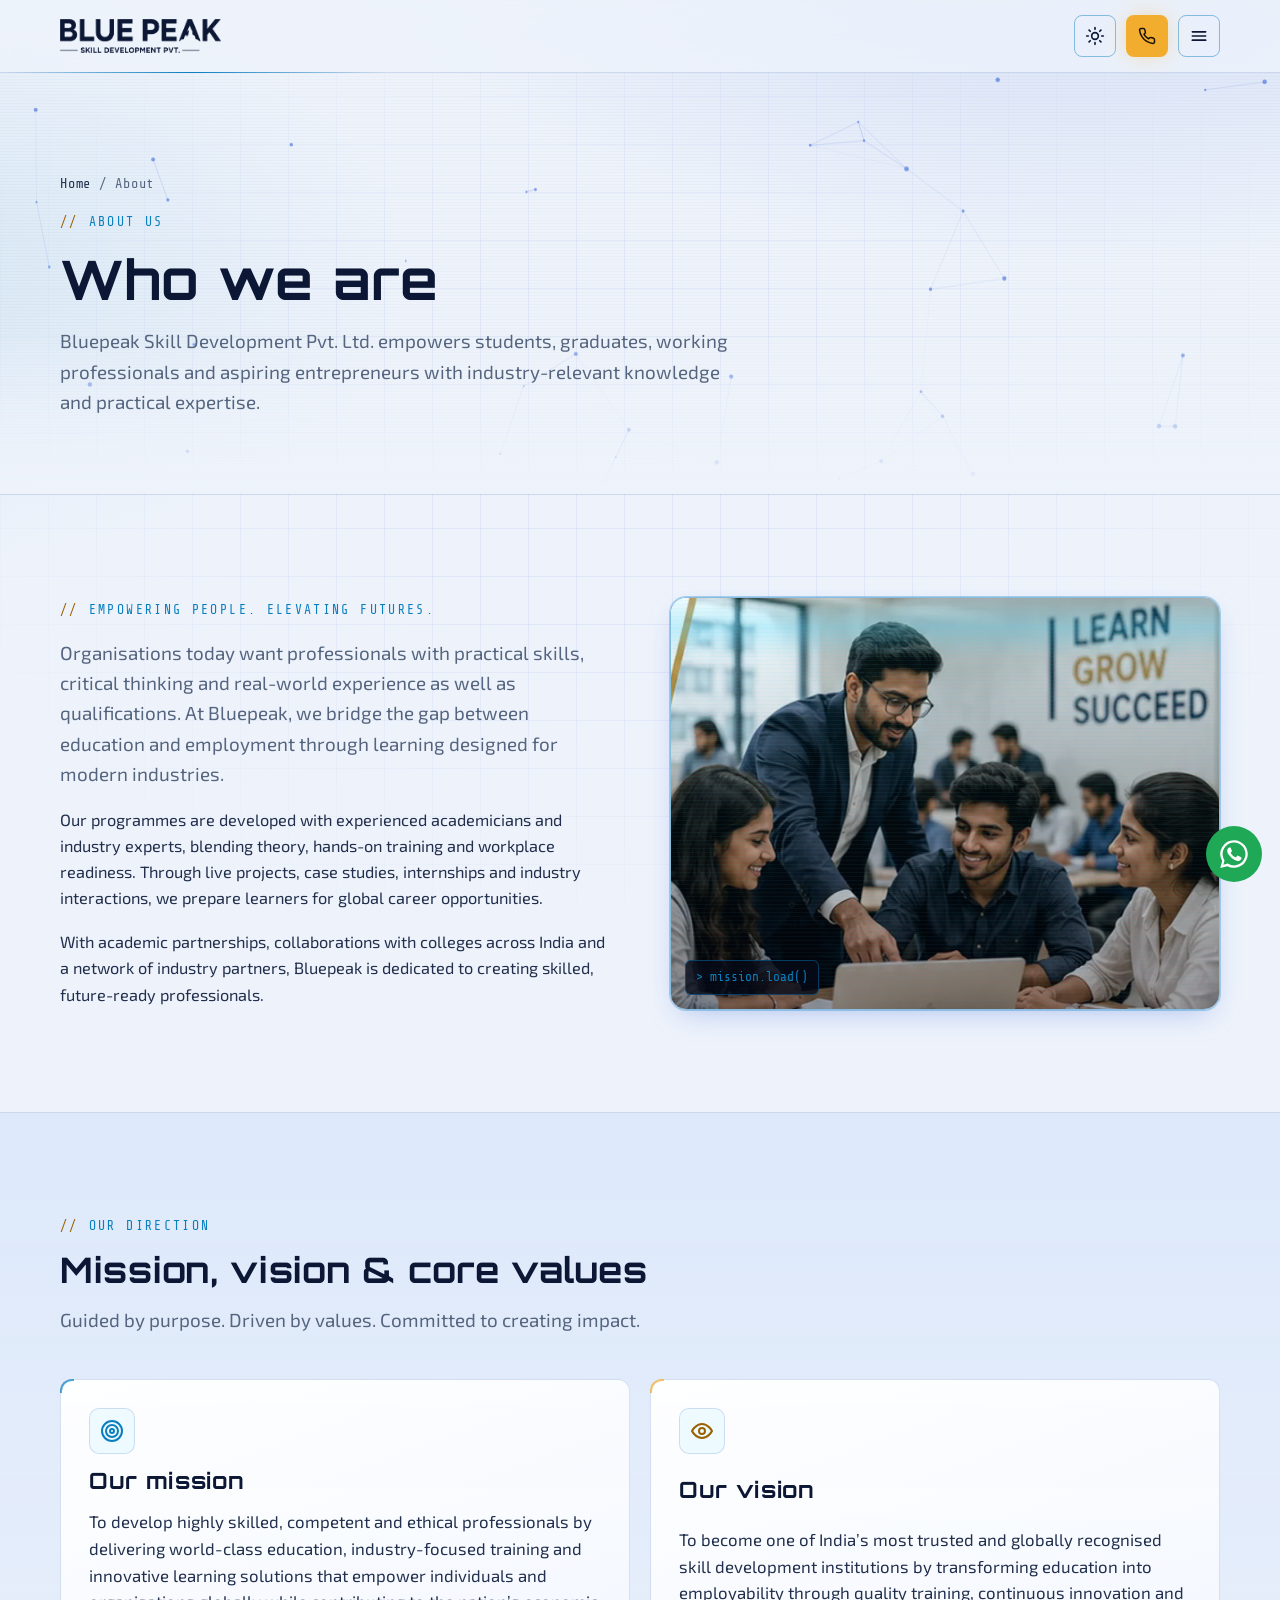
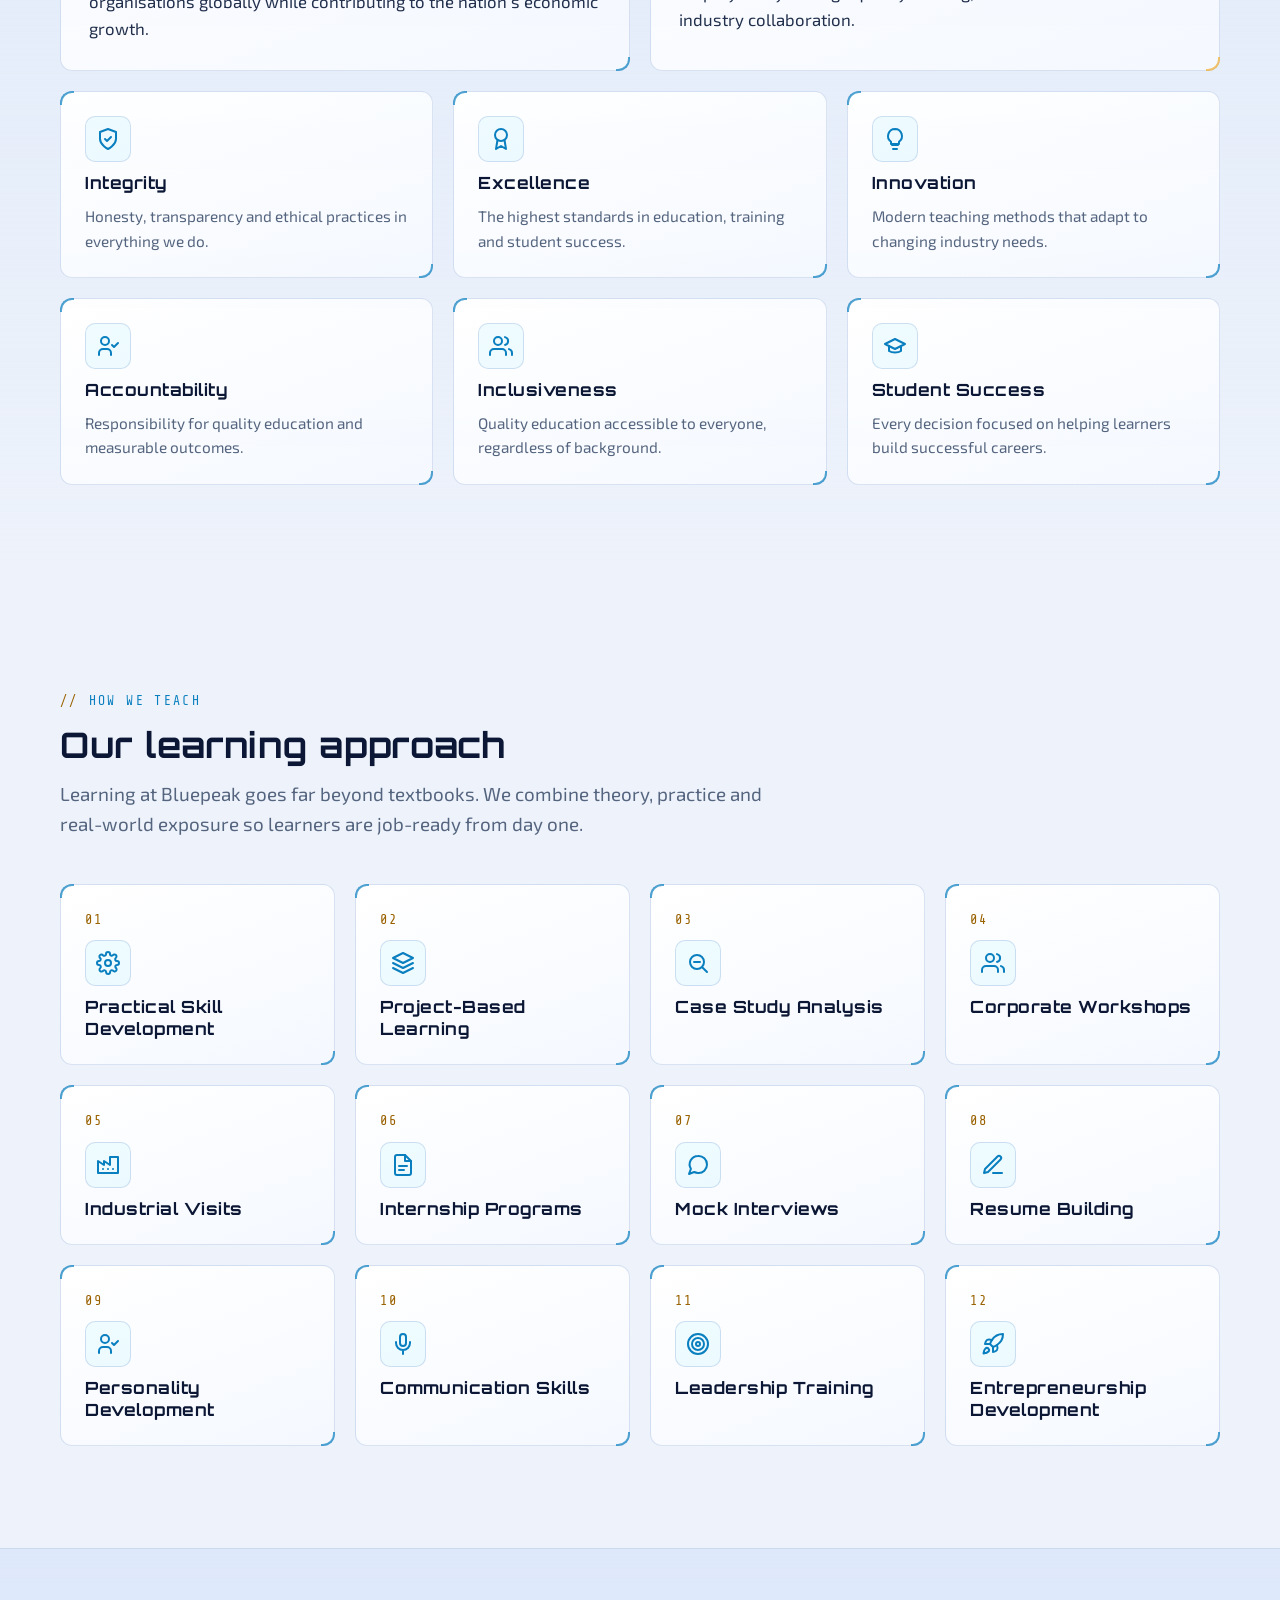
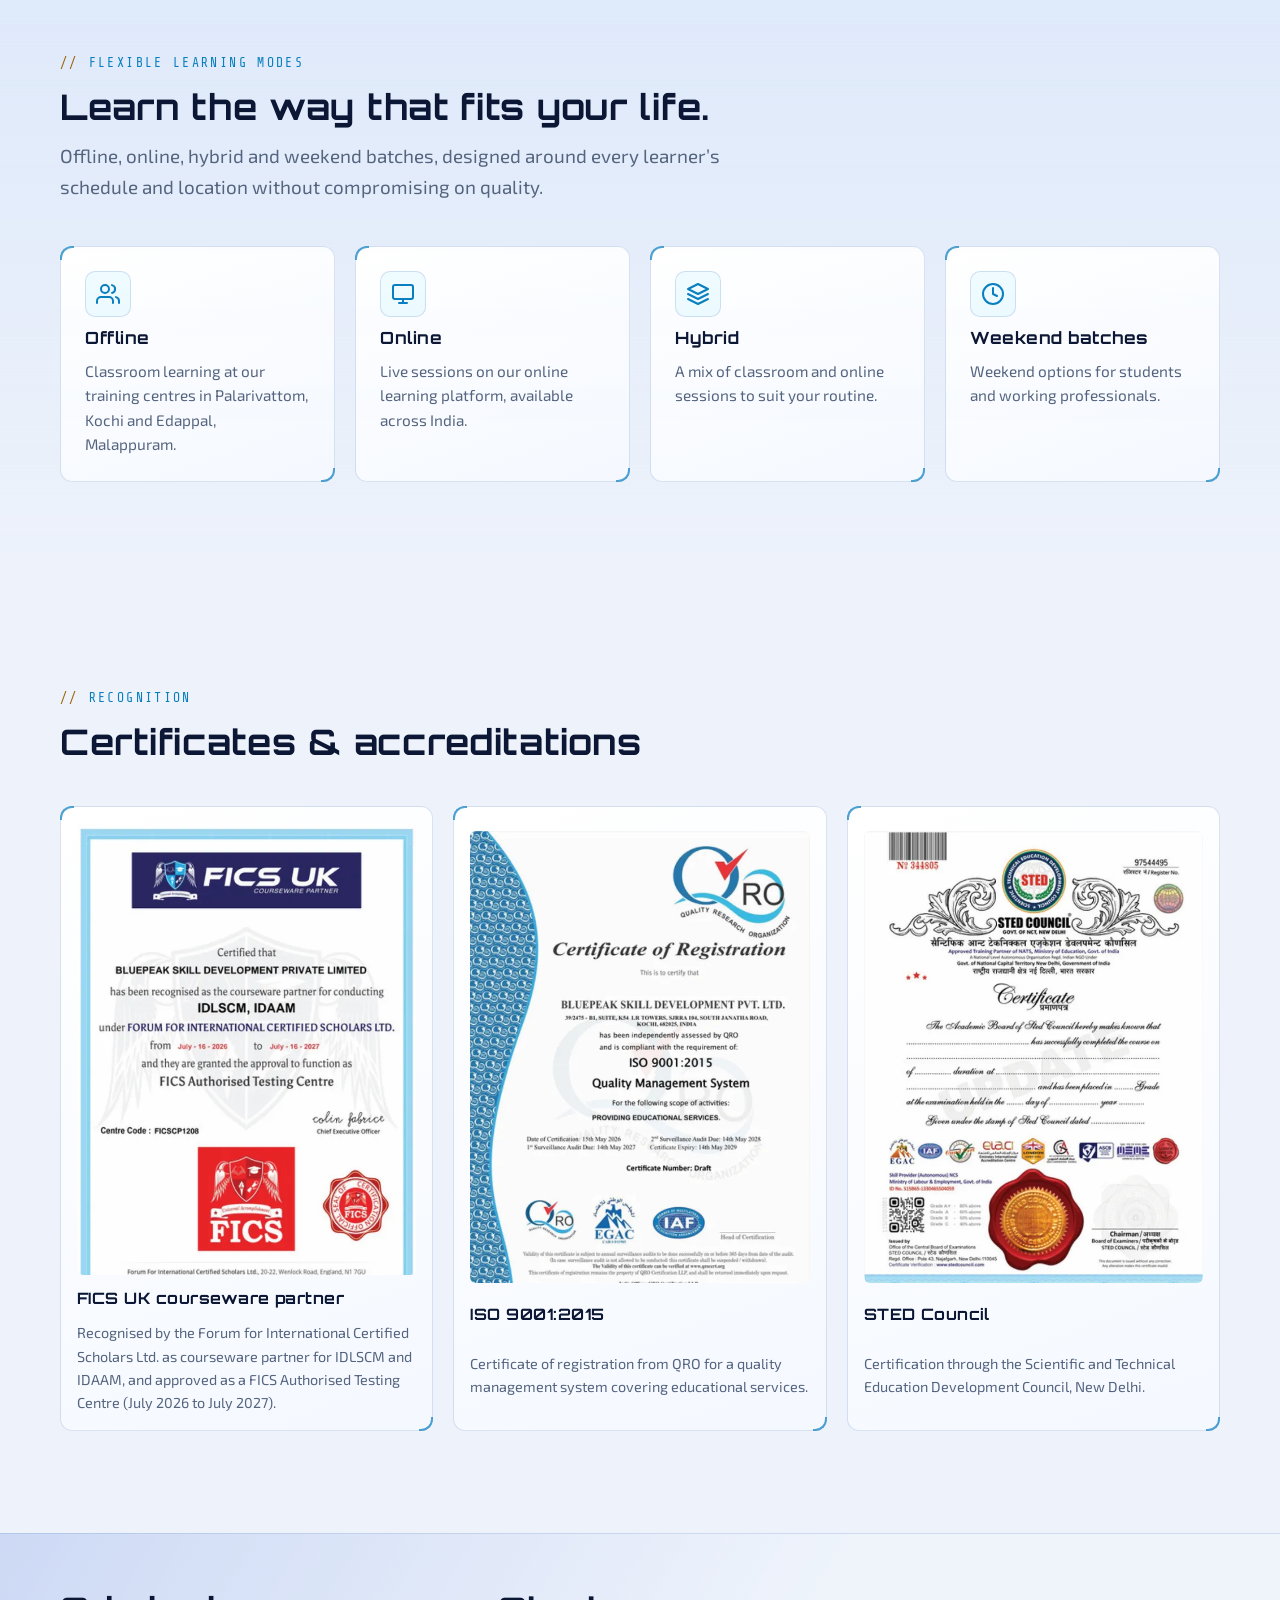
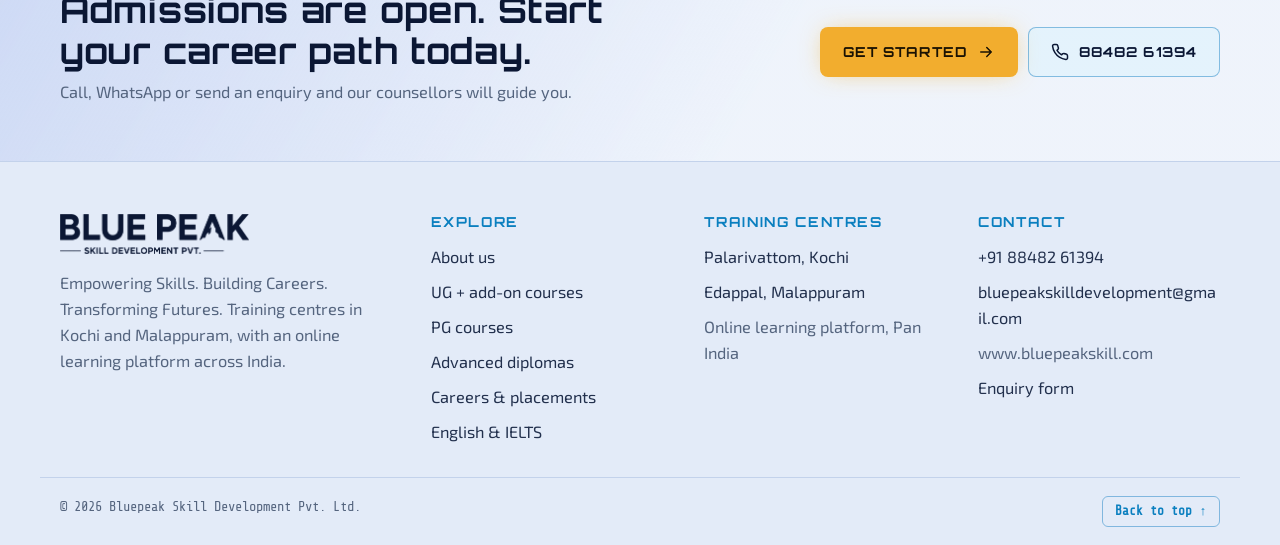
==== commit 032d1cde: "n1" ====
--- a/about.html
+++ b/about.html
@@ -8,7 +8,7 @@
 <meta property="og:title" content="About | Blue Peak Skill Development">
 <meta property="og:description" content="Who we are, our mission, vision, core values, learning approach and accreditations.">
 <meta name="theme-color" content="#050a18">
-<script>try{if(localStorage.getItem("bp-theme")==="light")document.documentElement.setAttribute("data-theme","light")}catch(e){}</script>
+<script>try{if(localStorage.getItem("bp-theme")!=="dark")document.documentElement.setAttribute("data-theme","light")}catch(e){}</script>
 <link rel="icon" href="data:image/svg+xml,%3Csvg xmlns=%27http://www.w3.org/2000/svg%27 viewBox=%270 0 48 48%27%3E%3Crect width=%2748%27 height=%2748%27 rx=%2710%27 fill=%27%230a1430%27/%3E%3Cpath d=%27M7 37 19 17l6 9 5-7 11 18Z%27 fill=%27%233dd6ff%27/%3E%3C/svg%3E">
 <link rel="preconnect" href="https://fonts.googleapis.com"><link rel="preconnect" href="https://fonts.gstatic.com" crossorigin><link rel="stylesheet" href="https://fonts.googleapis.com/css2?family=Orbitron:wght@500;700;800&family=Exo+2:wght@400;500;600;700&family=Share+Tech+Mono&display=swap">
 <link rel="stylesheet" href="assets/css/style.css">
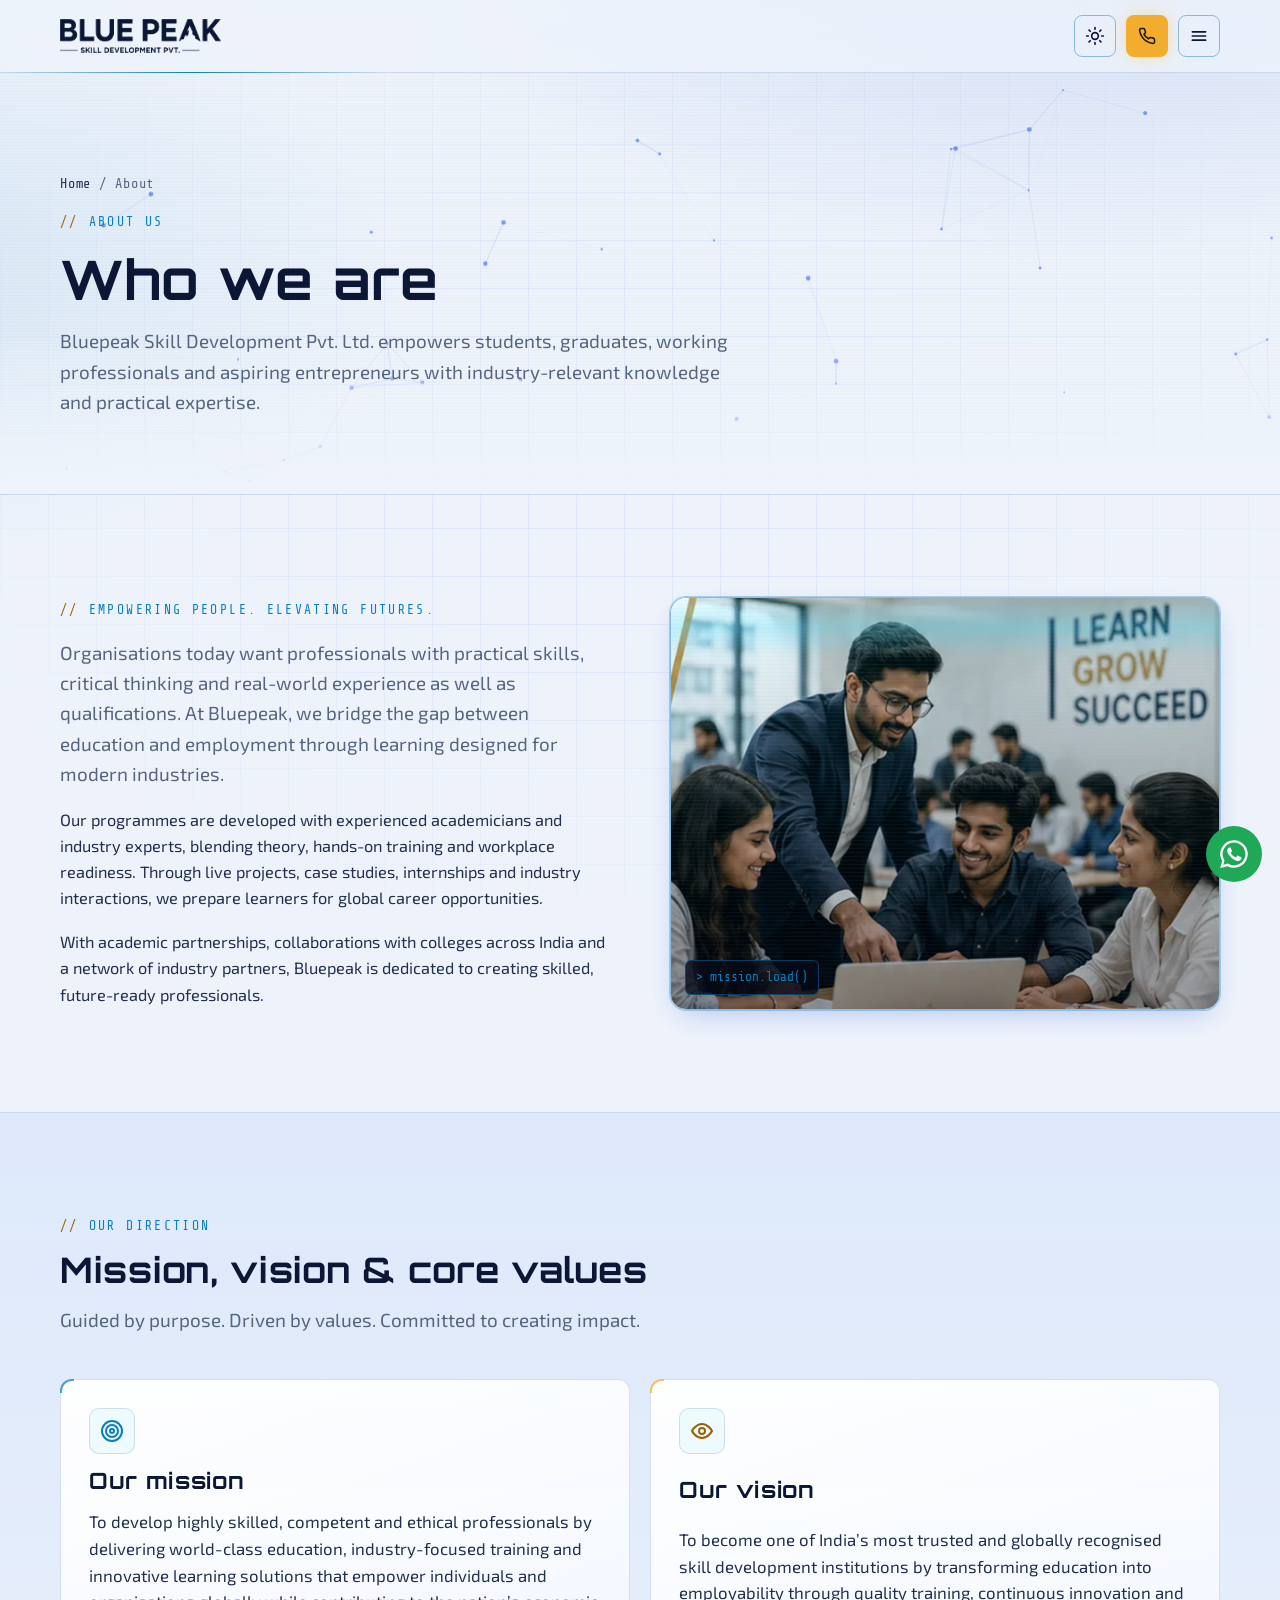
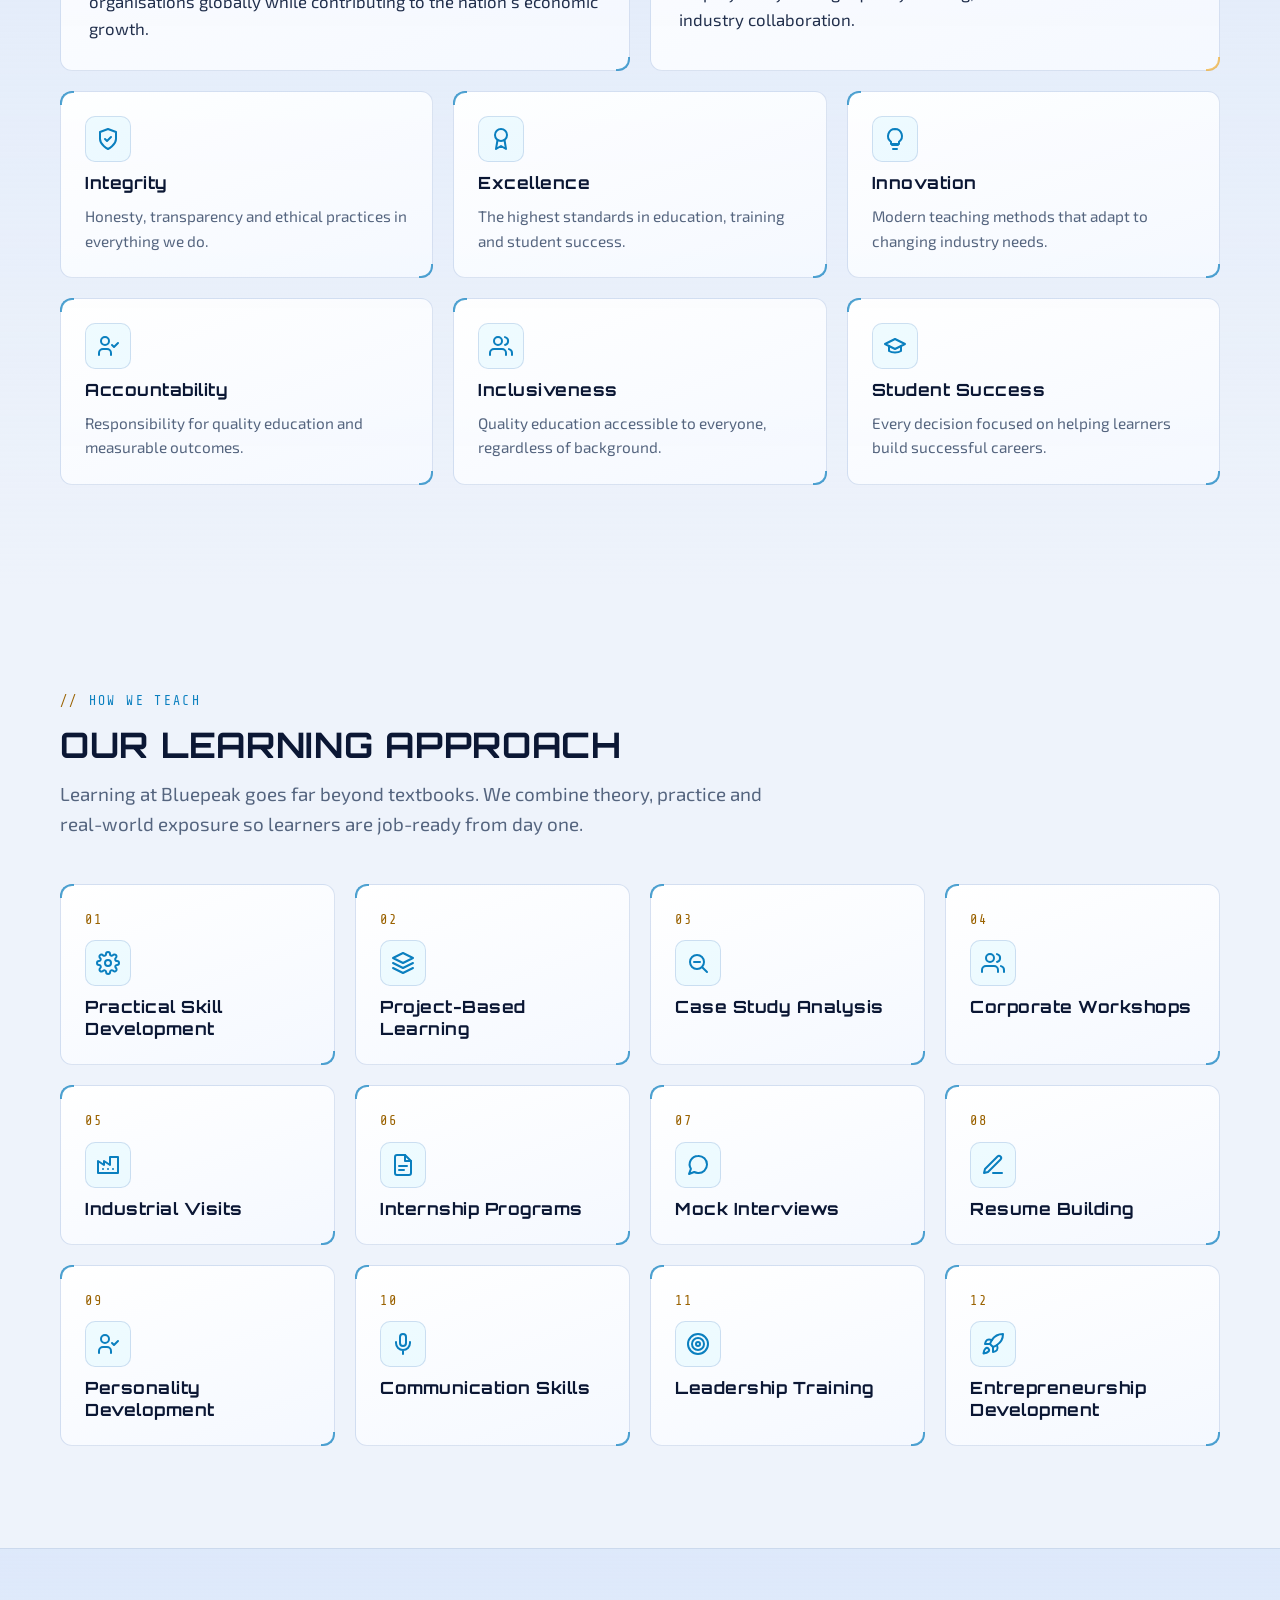
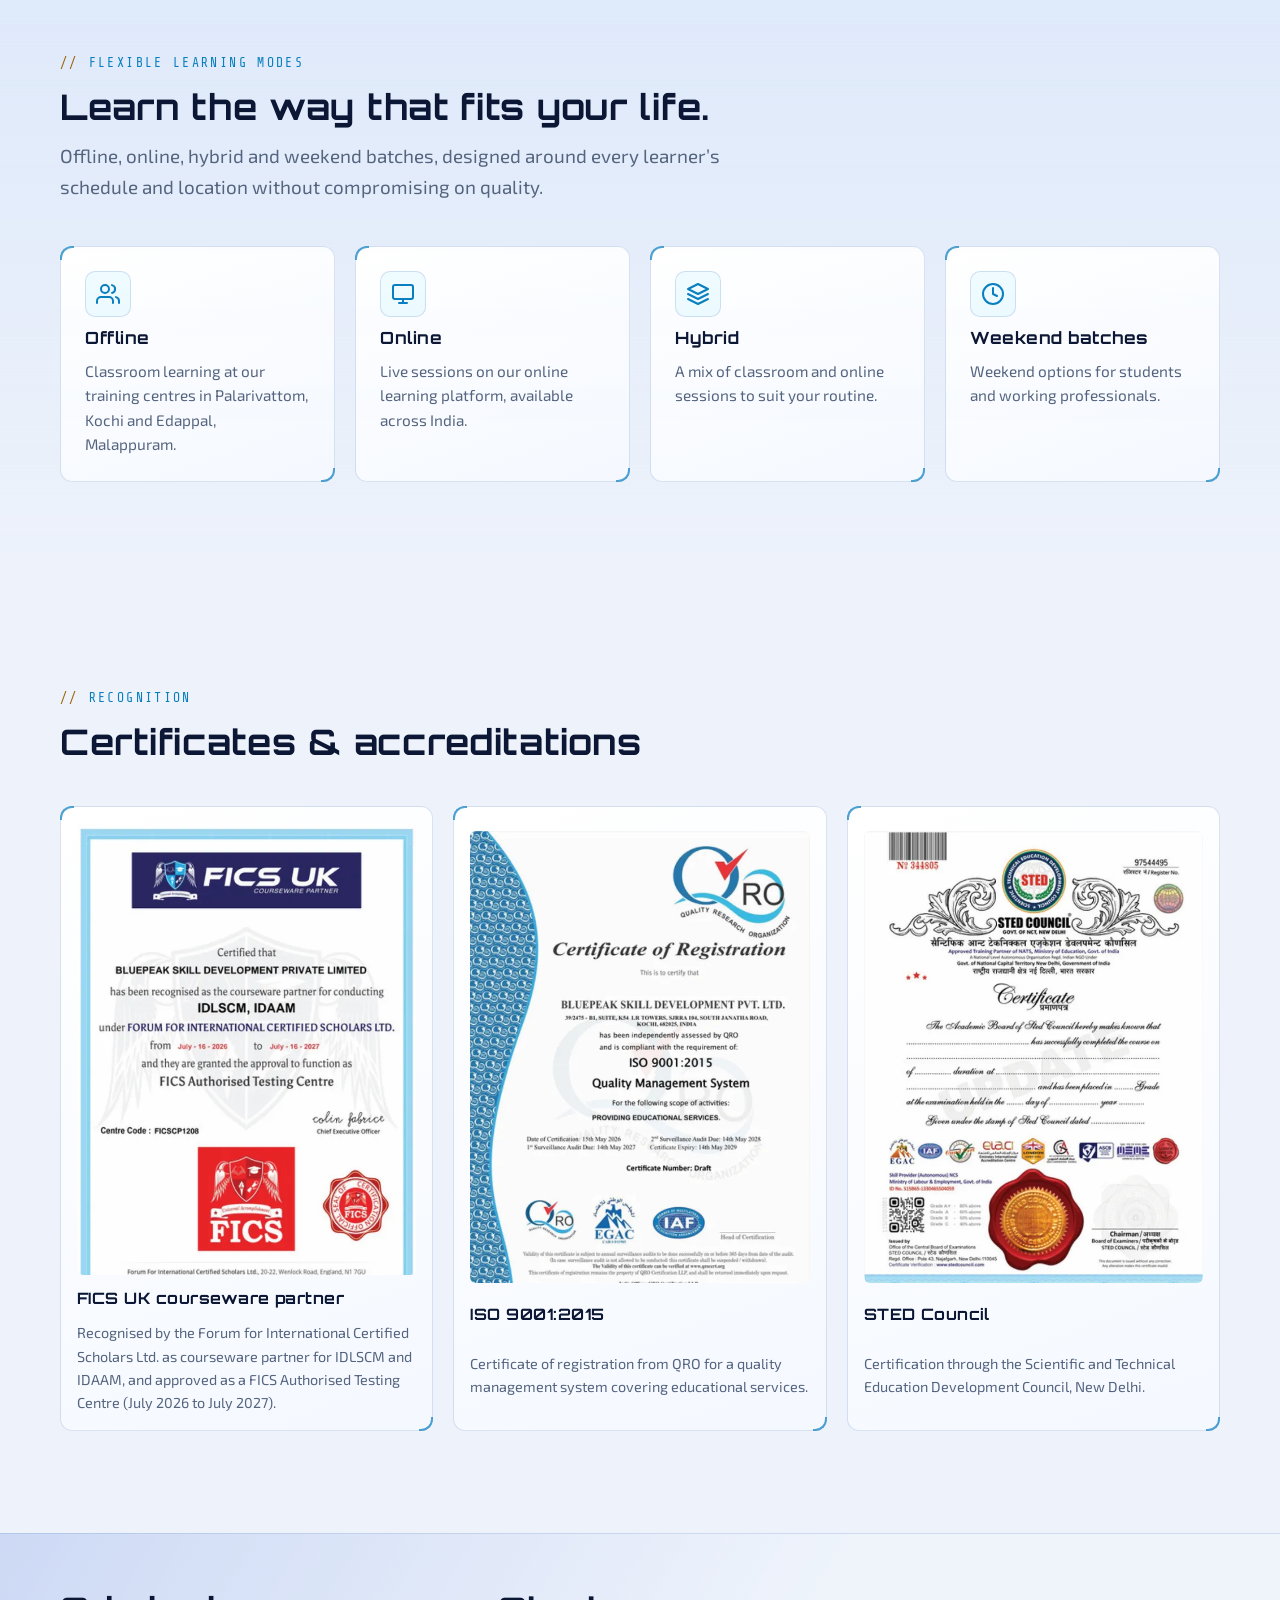
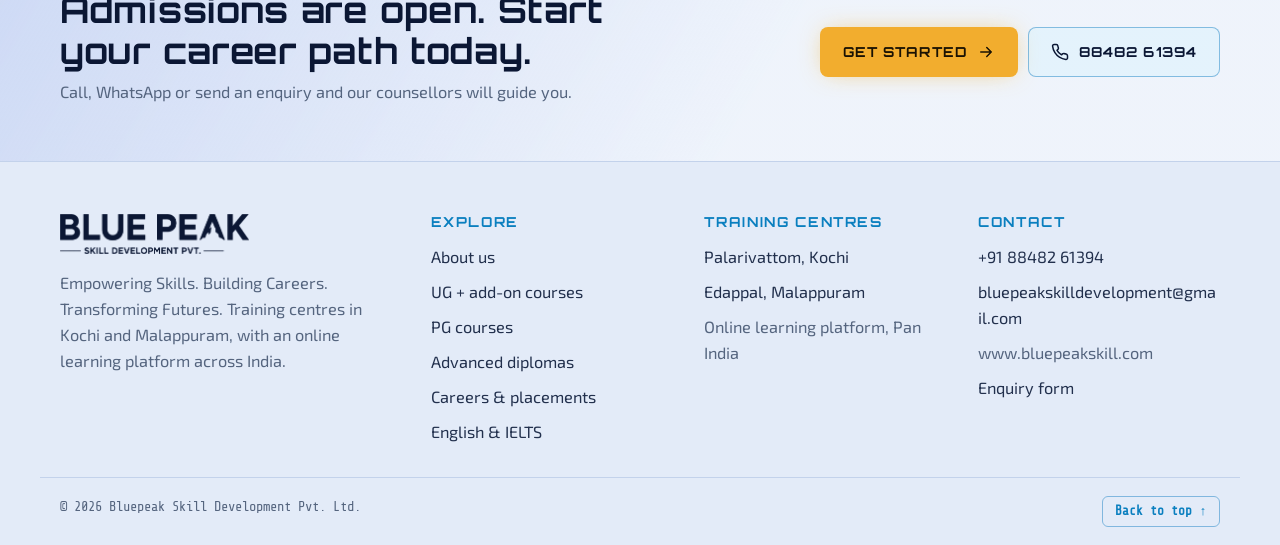
==== commit 5ccebf63: "n1" ====
--- a/about.html
+++ b/about.html
@@ -61,7 +61,7 @@
 </section>
 <section class="section">
   <div class="wrap">
-    <div class="section-head reveal"><span class="eyebrow">How we teach</span><h2>Our learning approach</h2><p>Learning at Bluepeak goes far beyond textbooks. We combine theory, practice and real-world exposure so learners are job-ready from day one.</p></div>
+    <div class="section-head reveal"><span class="eyebrow">How we teach</span><h2>OUR LEARNING APPROACH</h2><p>Learning at Bluepeak goes far beyond textbooks. We combine theory, practice and real-world exposure so learners are job-ready from day one.</p></div>
     <div class="grid g4"><article class="panel hover card reveal"><span class="num">01</span><span class="ico"><svg aria-hidden="true"><use href="#i-gear"/></svg></span><h3>Practical Skill Development</h3></article><article class="panel hover card reveal"><span class="num">02</span><span class="ico"><svg aria-hidden="true"><use href="#i-layers"/></svg></span><h3>Project-Based Learning</h3></article><article class="panel hover card reveal"><span class="num">03</span><span class="ico"><svg aria-hidden="true"><use href="#i-search2"/></svg></span><h3>Case Study Analysis</h3></article><article class="panel hover card reveal"><span class="num">04</span><span class="ico"><svg aria-hidden="true"><use href="#i-users"/></svg></span><h3>Corporate Workshops</h3></article><article class="panel hover card reveal"><span class="num">05</span><span class="ico"><svg aria-hidden="true"><use href="#i-factory"/></svg></span><h3>Industrial Visits</h3></article><article class="panel hover card reveal"><span class="num">06</span><span class="ico"><svg aria-hidden="true"><use href="#i-file"/></svg></span><h3>Internship Programs</h3></article><article class="panel hover card reveal"><span class="num">07</span><span class="ico"><svg aria-hidden="true"><use href="#i-chat"/></svg></span><h3>Mock Interviews</h3></article><article class="panel hover card reveal"><span class="num">08</span><span class="ico"><svg aria-hidden="true"><use href="#i-pen"/></svg></span><h3>Resume Building</h3></article><article class="panel hover card reveal"><span class="num">09</span><span class="ico"><svg aria-hidden="true"><use href="#i-user-check"/></svg></span><h3>Personality Development</h3></article><article class="panel hover card reveal"><span class="num">10</span><span class="ico"><svg aria-hidden="true"><use href="#i-mic"/></svg></span><h3>Communication Skills</h3></article><article class="panel hover card reveal"><span class="num">11</span><span class="ico"><svg aria-hidden="true"><use href="#i-target"/></svg></span><h3>Leadership Training</h3></article><article class="panel hover card reveal"><span class="num">12</span><span class="ico"><svg aria-hidden="true"><use href="#i-rocket"/></svg></span><h3>Entrepreneurship Development</h3></article></div>
   </div>
 </section>
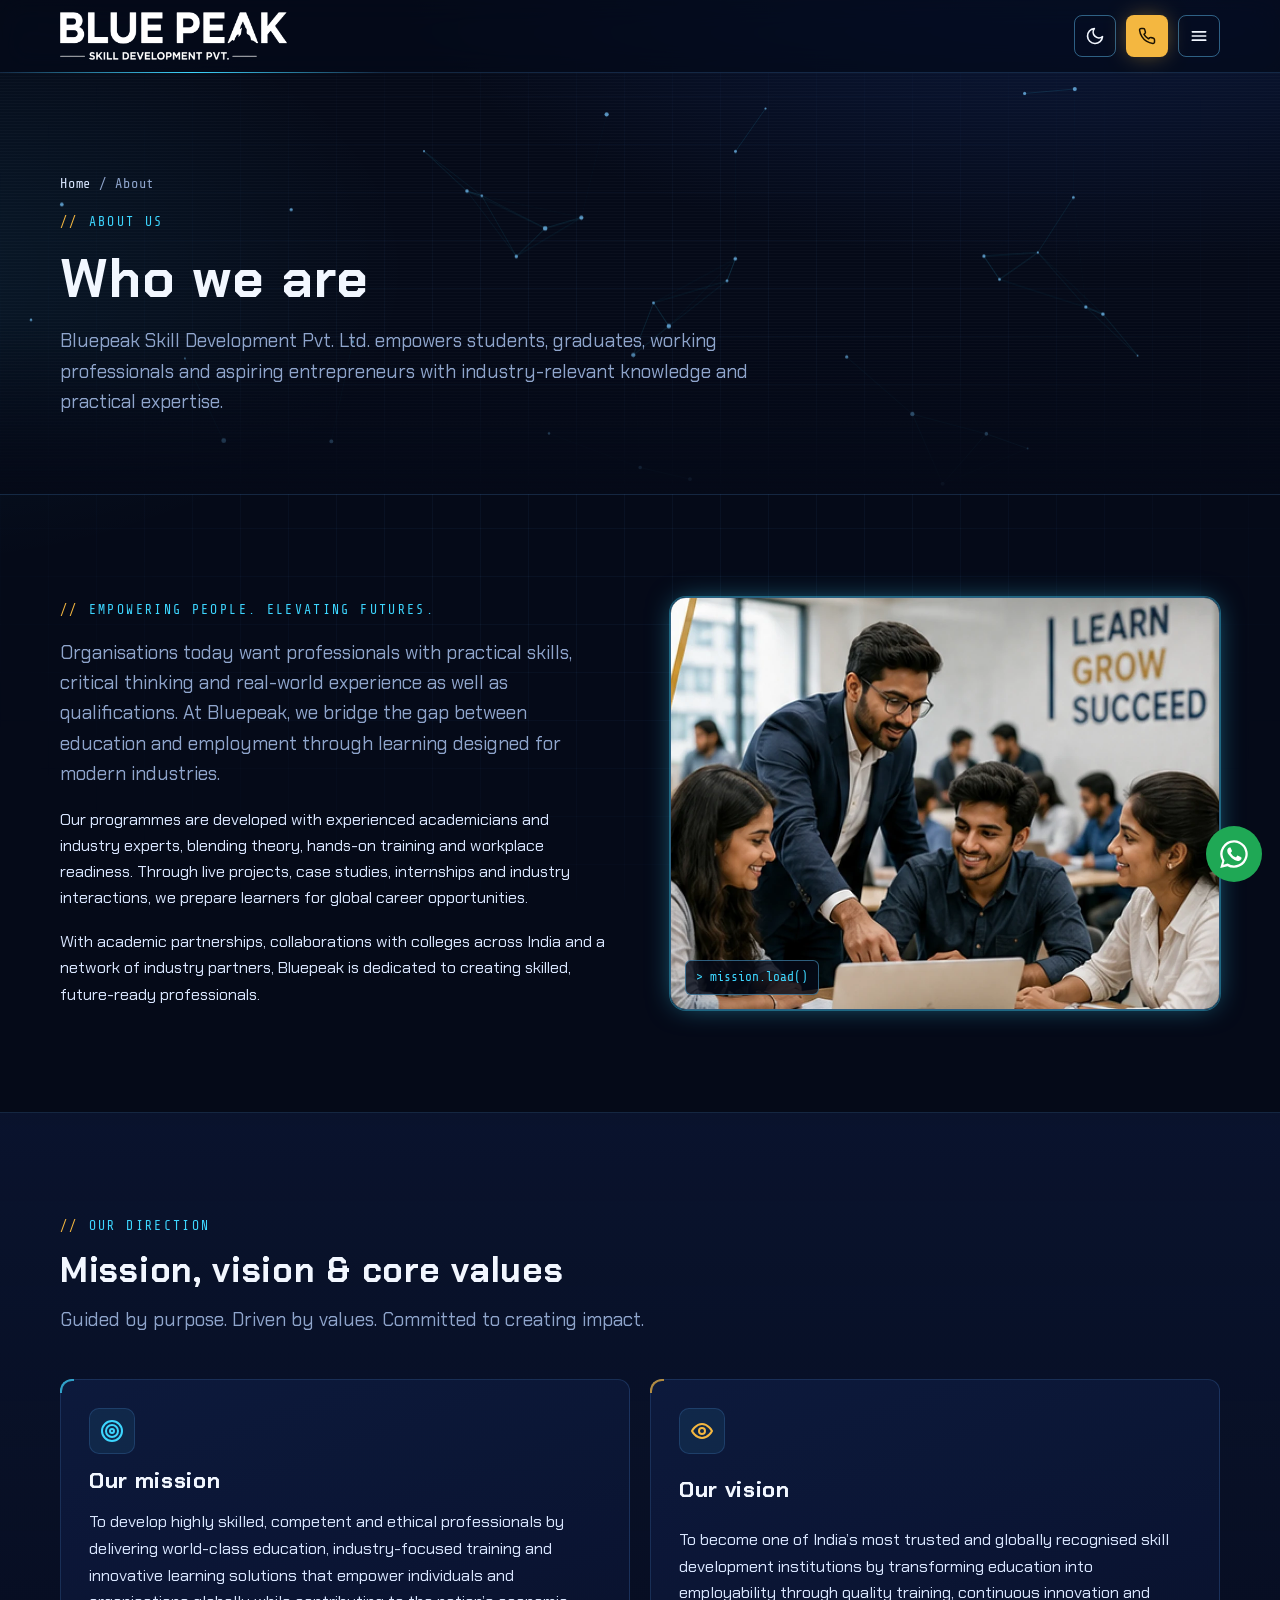
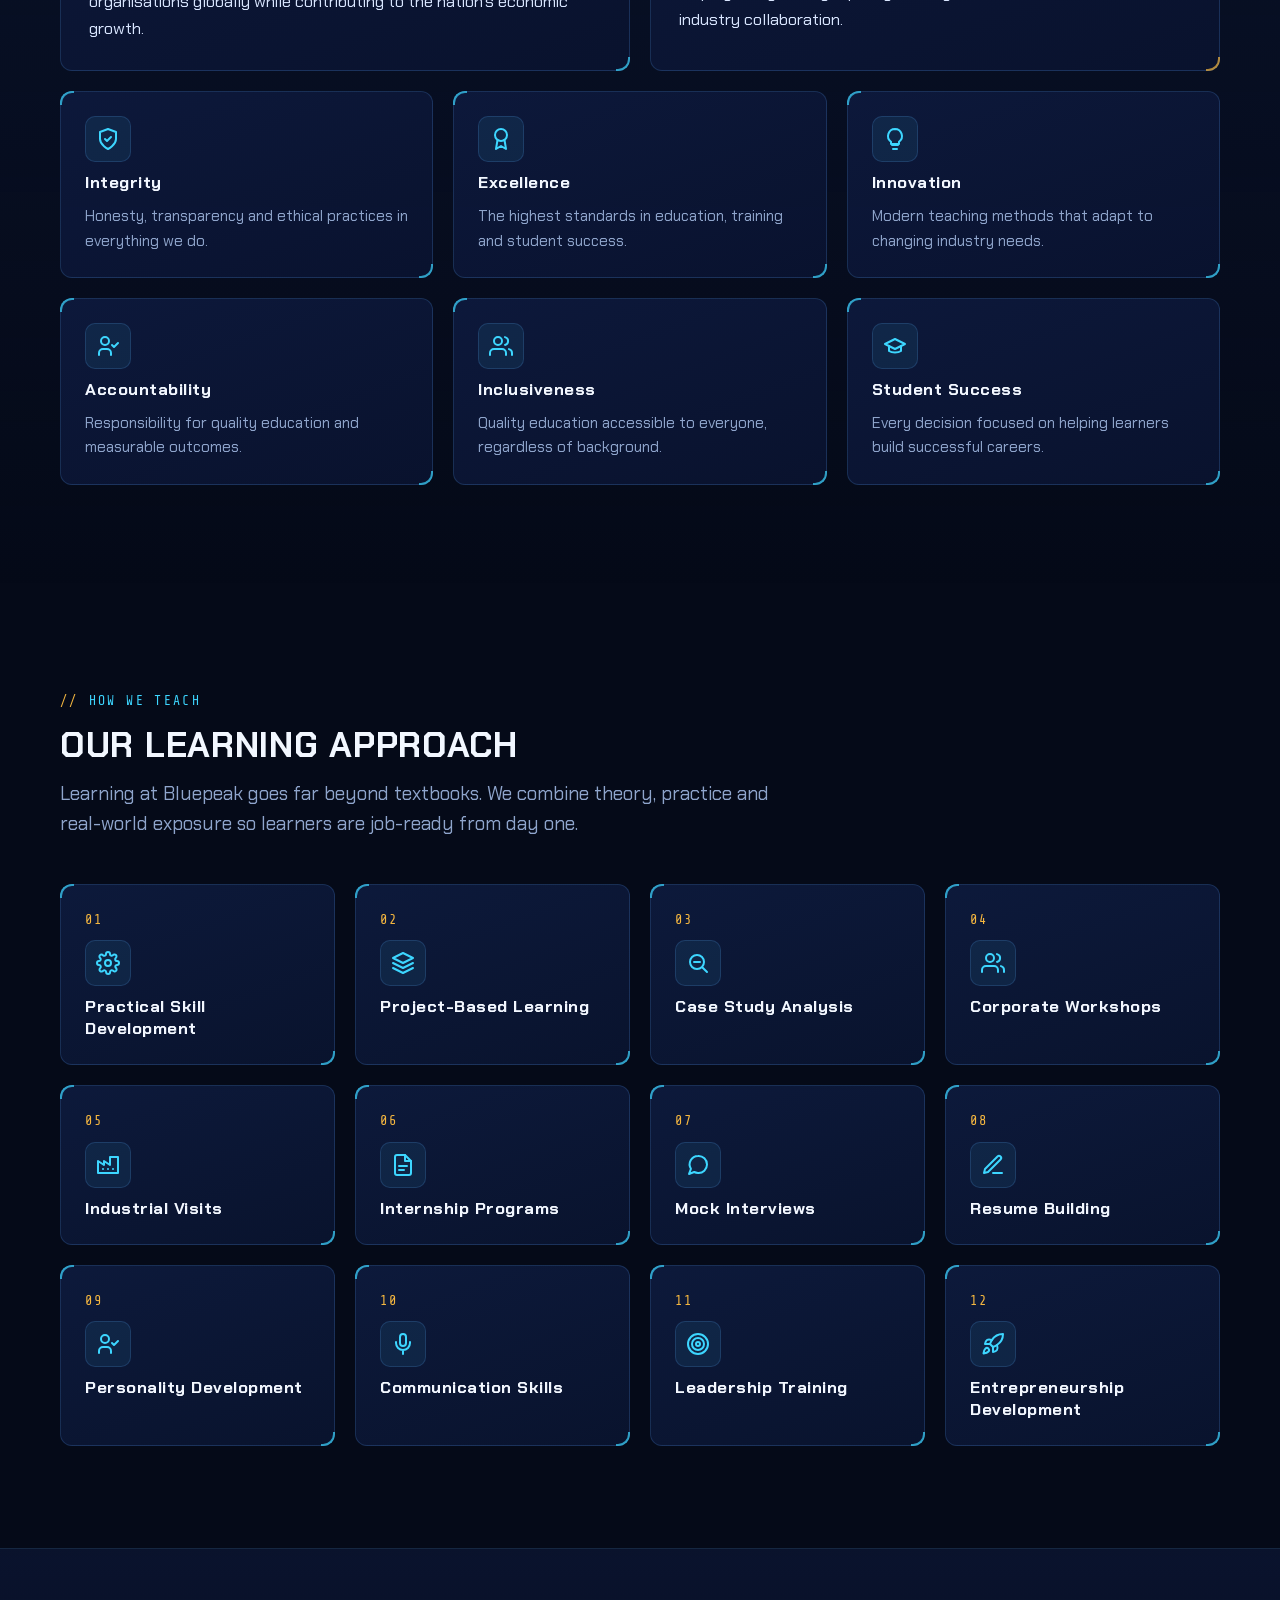
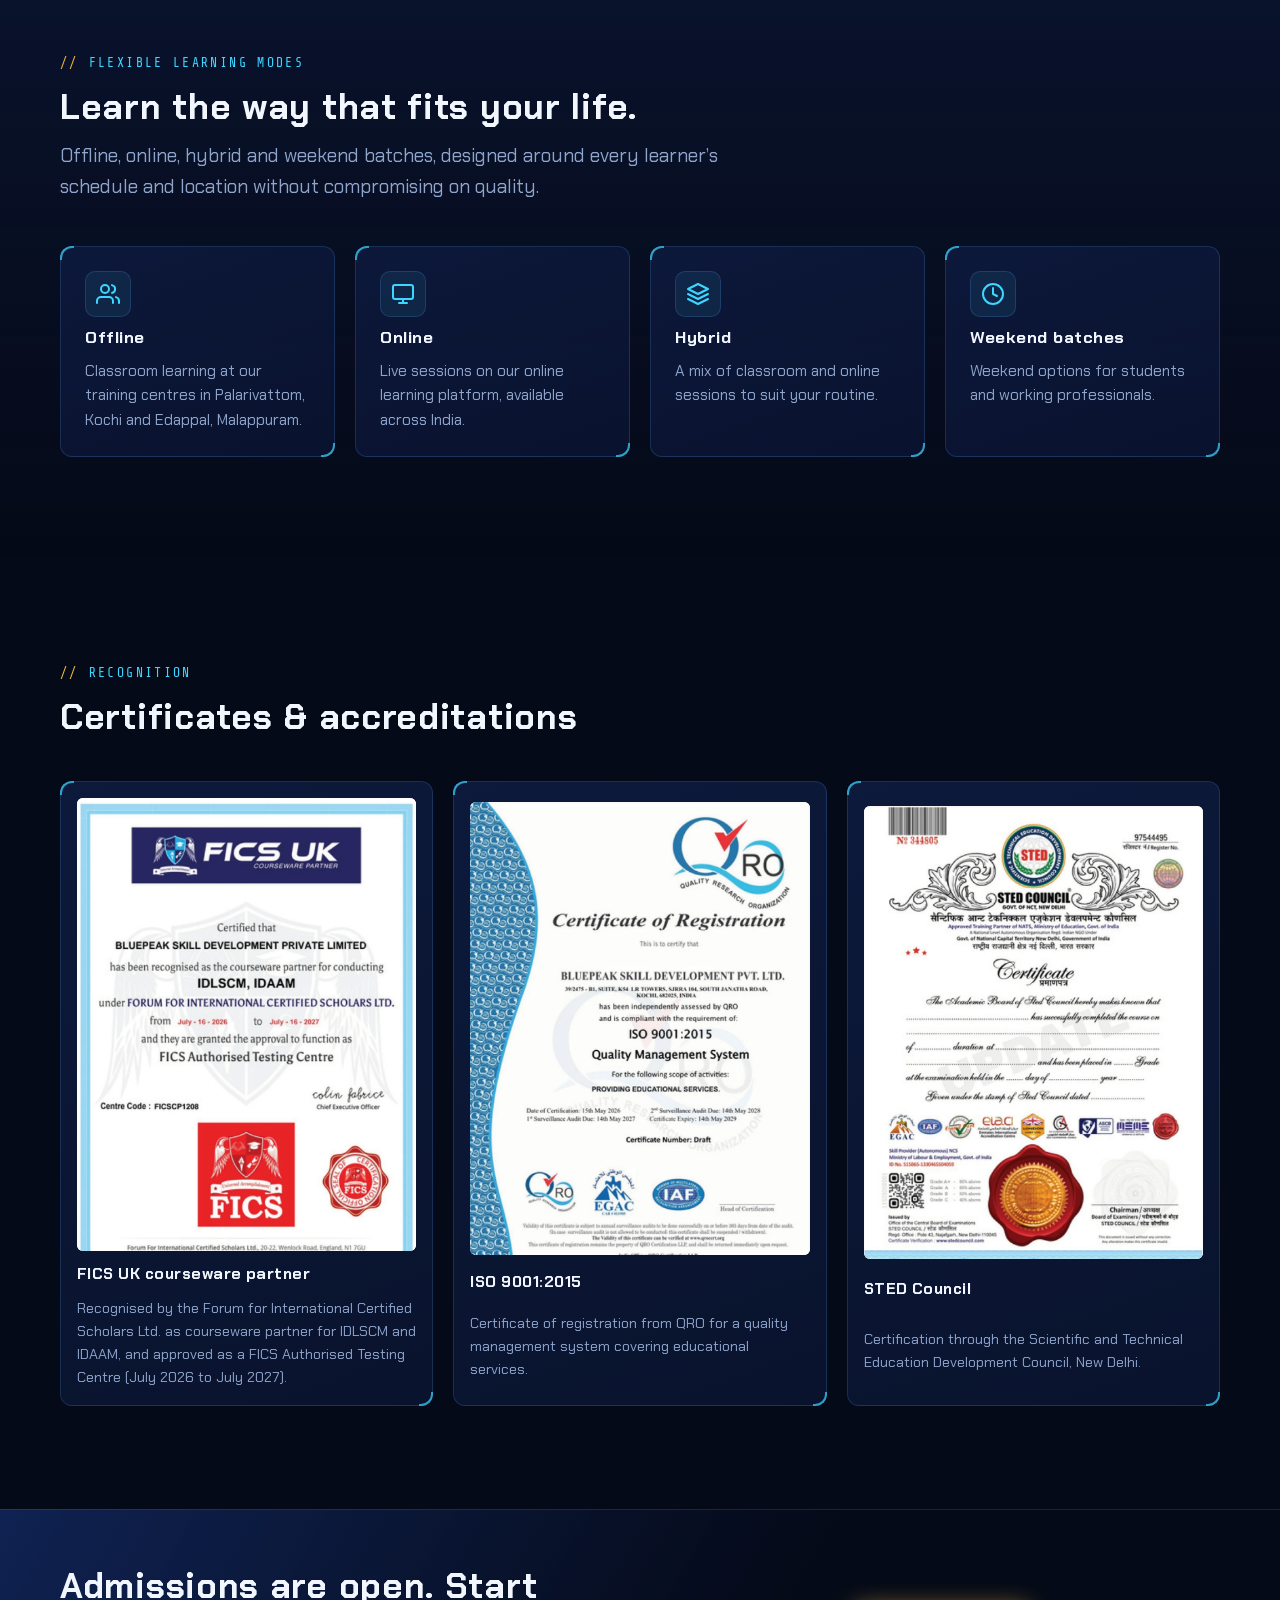
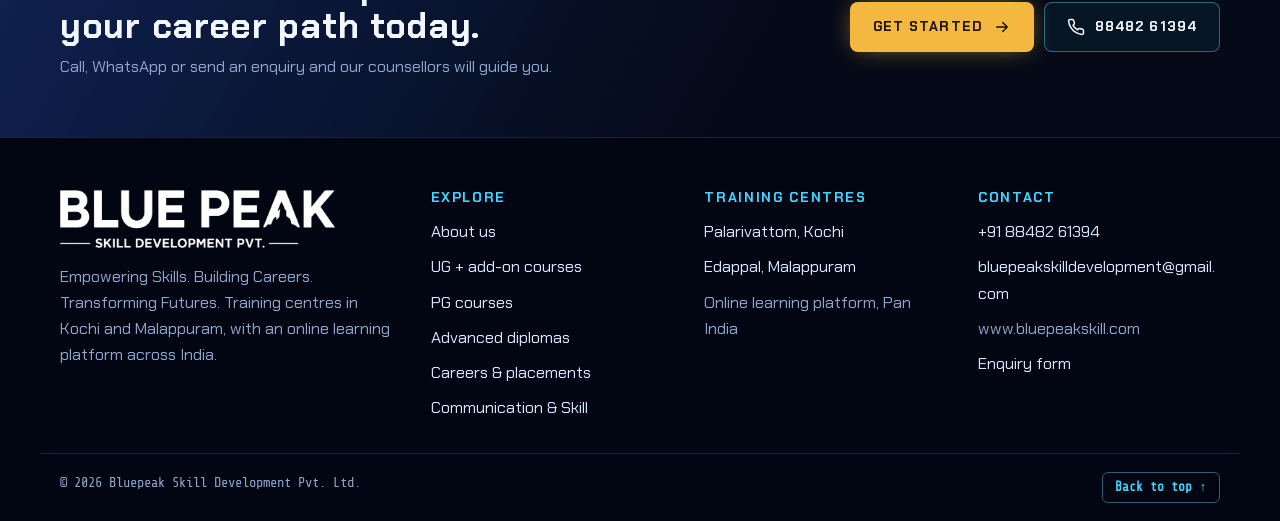
==== commit 40b1941b: "n2" ====
--- a/about.html
+++ b/about.html
@@ -8,9 +8,9 @@
 <meta property="og:title" content="About | Blue Peak Skill Development">
 <meta property="og:description" content="Who we are, our mission, vision, core values, learning approach and accreditations.">
 <meta name="theme-color" content="#050a18">
-<script>try{if(localStorage.getItem("bp-theme")!=="dark")document.documentElement.setAttribute("data-theme","light")}catch(e){}</script>
+<script>try{if(localStorage.getItem("bp-theme")==="light")document.documentElement.setAttribute("data-theme","light")}catch(e){}</script>
 <link rel="icon" href="data:image/svg+xml,%3Csvg xmlns=%27http://www.w3.org/2000/svg%27 viewBox=%270 0 48 48%27%3E%3Crect width=%2748%27 height=%2748%27 rx=%2710%27 fill=%27%230a1430%27/%3E%3Cpath d=%27M7 37 19 17l6 9 5-7 11 18Z%27 fill=%27%233dd6ff%27/%3E%3C/svg%3E">
-<link rel="preconnect" href="https://fonts.googleapis.com"><link rel="preconnect" href="https://fonts.gstatic.com" crossorigin><link rel="stylesheet" href="https://fonts.googleapis.com/css2?family=Orbitron:wght@500;700;800&family=Exo+2:wght@400;500;600;700&family=Share+Tech+Mono&display=swap">
+<link rel="preconnect" href="https://fonts.googleapis.com"><link rel="preconnect" href="https://fonts.gstatic.com" crossorigin><link rel="stylesheet" href="https://fonts.googleapis.com/css2?family=Chakra+Petch:ital,wght@0,400;0,500;0,600;0,700;1,400&family=Share+Tech+Mono&display=swap">
 <link rel="stylesheet" href="assets/css/style.css">
 
 </head>
@@ -19,7 +19,7 @@
 <header class="site-header" id="top">
   <nav class="wrap nav" aria-label="Main">
     <a class="brand" href="index.html" aria-label="Blue Peak Skill Development Pvt. home"><img class="logo logo-dark" src="assets/img/logo-white.png" alt="Blue Peak Skill Development Pvt." width="762" height="161"><img class="logo logo-light" src="assets/img/logo-navy.png" alt="" width="762" height="161"></a>
-    <ul class="nav-links" id="navLinks"><li><a href="index.html">Home</a></li><li><a href="about.html" aria-current="page">About</a></li><li><a href="programmes.html">Programmes</a></li><li><a href="pathway.html">Pathway finder</a></li><li><a href="careers.html">Careers</a></li><li><a href="english.html">English &amp; IELTS</a></li><li><a href="centres.html">Centres</a></li><li><a href="contact.html">Contact</a></li></ul>
+    <ul class="nav-links" id="navLinks"><li><a href="index.html">Home</a></li><li><a href="about.html" aria-current="page">About</a></li><li><a href="programmes.html">Programmes</a></li><li><a href="pathway.html">Pathway finder</a></li><li><a href="careers.html">Careers</a></li><li><a href="english.html">Communication &amp; Skill</a></li><li><a href="centres.html">Centres</a></li><li><a href="contact.html">Contact</a></li></ul>
     <div class="nav-cta">
       <button class="theme-toggle" id="themeToggle" type="button" aria-label="Switch to light mode" title="Switch light / dark mode"><svg class="moon" aria-hidden="true"><use href="#i-moon"/></svg><svg class="sun" aria-hidden="true"><use href="#i-sun"/></svg></button>
       <a class="btn btn-gold btn-call" href="tel:+918848261394" aria-label="Call 88482 61394"><svg aria-hidden="true"><use href="#i-phone"/></svg><span>88482 61394</span></a>
@@ -96,7 +96,7 @@
       <a class="brand brand-foot" href="index.html" aria-label="Blue Peak Skill Development Pvt. home"><img class="logo logo-dark" src="assets/img/logo-white.png" alt="Blue Peak Skill Development Pvt." width="762" height="161"><img class="logo logo-light" src="assets/img/logo-navy.png" alt="" width="762" height="161"></a>
       <p>Empowering Skills. Building Careers. Transforming Futures. Training centres in Kochi and Malappuram, with an online learning platform across India.</p>
     </div>
-    <div><h4>Explore</h4><ul><li><a href="about.html">About us</a></li><li><a href="programmes.html#ug">UG + add-on courses</a></li><li><a href="programmes.html#pg">PG courses</a></li><li><a href="programmes.html#dip">Advanced diplomas</a></li><li><a href="careers.html">Careers &amp; placements</a></li><li><a href="english.html">English &amp; IELTS</a></li></ul></div>
+    <div><h4>Explore</h4><ul><li><a href="about.html">About us</a></li><li><a href="programmes.html#ug">UG + add-on courses</a></li><li><a href="programmes.html#pg">PG courses</a></li><li><a href="programmes.html#dip">Advanced diplomas</a></li><li><a href="careers.html">Careers &amp; placements</a></li><li><a href="english.html">Communication &amp; Skill</a></li></ul></div>
     <div><h4>Training centres</h4><ul><li><a href="centres.html">Palarivattom, Kochi</a></li><li><a href="centres.html">Edappal, Malappuram</a></li><li>Online learning platform, Pan India</li></ul></div>
     <div><h4>Contact</h4><ul><li><a href="tel:+918848261394">+91 88482 61394</a></li><li><a href="mailto:bluepeakskilldevelopment@gmail.com">bluepeakskilldevelopment@gmail.com</a></li><li>www.bluepeakskill.com</li><li><a href="contact.html">Enquiry form</a></li></ul></div>
   </div>
--- a/assets/css/style.css
+++ b/assets/css/style.css
@@ -38,8 +38,8 @@
   --net-node: rgba(120, 200, 255, .8);
   --net-hot: rgba(244, 183, 64, .95);
 
-  --f-display: "Orbitron", "Eurostile", "Segoe UI", system-ui, sans-serif;
-  --f-body: "Exo 2", "Segoe UI", system-ui, -apple-system, sans-serif;
+  --f-display: "Chakra Petch", "Eurostile", "Segoe UI", system-ui, sans-serif;
+  --f-body: "Chakra Petch", "Segoe UI", system-ui, -apple-system, sans-serif;
   --f-mono: "Share Tech Mono", ui-monospace, "SFMono-Regular", Menlo, monospace;
 
   --step--1: .875rem;
@@ -240,6 +240,15 @@
 .bot .chest-bar { animation: eq 1.2s ease-in-out infinite; transform-origin: bottom; transform-box: fill-box; }
 .bot .chest-bar:nth-child(2) { animation-delay: .2s; } .bot .chest-bar:nth-child(3) { animation-delay: .4s; } .bot .chest-bar:nth-child(4) { animation-delay: .6s; }
 @keyframes eq { 50% { transform: scaleY(.35); } }
+/* humanoid robot: arm wave, head tilt, floor shadow */
+.bot.humanoid .h-arm-r { transform-origin: 274px 160px; animation: wave 7s ease-in-out infinite; }
+.bot.humanoid .h-arm-l { transform-origin: 146px 160px; animation: sway 7s ease-in-out infinite; }
+.bot.humanoid .h-head { transform-origin: 210px 124px; animation: tilt 7s ease-in-out infinite; }
+.bot.humanoid .h-shadow { transform-origin: 210px 462px; animation: shadow 5s ease-in-out infinite; }
+@keyframes wave { 0%, 55%, 100% { transform: rotate(0); } 64% { transform: rotate(-150deg); } 70% { transform: rotate(-130deg); } 76% { transform: rotate(-150deg); } 82% { transform: rotate(-130deg); } 90% { transform: rotate(0); } }
+@keyframes sway { 0%, 100% { transform: rotate(0); } 50% { transform: rotate(4deg); } }
+@keyframes tilt { 0%, 50%, 100% { transform: rotate(0); } 66%, 84% { transform: rotate(-6deg); } }
+@keyframes shadow { 50% { transform: scale(.85); opacity: .7; } }
 .bot-chip { position: absolute; font-family: var(--f-mono); font-size: .78rem; letter-spacing: .08em; padding: 7px 11px; border-radius: 6px; background: var(--glass-solid); border: 1px solid var(--line-strong); color: var(--cyan); white-space: nowrap; animation: hover 6s ease-in-out infinite; }
 .bot-chip.c1 { top: 8%; left: 0; } .bot-chip.c2 { top: 40%; right: 0; animation-delay: -2s; color: var(--gold-ink); border-color: rgba(244,183,64,.5); } .bot-chip.c3 { bottom: 10%; left: 6%; animation-delay: -4s; color: var(--ok); border-color: rgba(62,240,165,.45); }
 
@@ -268,9 +277,9 @@
 .stack { display: grid; gap: 18px; }
 .lead { color: var(--muted); font-size: var(--step-1); }
 .holo { position: relative; border-radius: 16px; overflow: hidden; border: 1px solid var(--line-strong); box-shadow: var(--glow); }
-.holo img { width: 100%; height: 100%; object-fit: cover; filter: saturate(.9) contrast(1.05); }
-.holo::after { content: ""; position: absolute; inset: 0; background: linear-gradient(180deg, rgba(61,214,255,.08), rgba(5,10,24,.35)), repeating-linear-gradient(0deg, rgba(61,214,255,.06) 0 1px, transparent 1px 4px); pointer-events: none; }
-.holo .scan { position: absolute; left: 0; right: 0; height: 60px; background: linear-gradient(180deg, transparent, rgba(61, 214, 255, .25), transparent); animation: scany 4s linear infinite; z-index: 1; }
+.holo img { width: 100%; height: 100%; object-fit: cover; display: block; }
+
+.holo .scan { display: none; }
 @keyframes scany { from { top: -60px; } to { top: 100%; } }
 .holo-tag { position: absolute; z-index: 2; left: 14px; bottom: 14px; font-family: var(--f-mono); font-size: .8rem; color: var(--cyan); background: rgba(5,10,24,.8); border: 1px solid var(--line-strong); border-radius: 6px; padding: 6px 10px; }
 
@@ -327,7 +336,7 @@
 
 /* Diploma cards */
 .dip-grid { display: grid; grid-template-columns: repeat(3, 1fr); gap: 18px; }
-.dip { overflow: hidden; display: grid; grid-template-rows: 150px auto 1fr; }
+.dip { overflow: hidden; display: grid; grid-template-rows: auto auto 1fr; }
 .dip[hidden] { display: none; }
 .dip .holo { border: 0; border-radius: 0; box-shadow: none; border-bottom: 1px solid var(--line); }
 .dip .holo img { object-position: center 30%; }
@@ -379,11 +388,11 @@
 
 /* Gallery */
 .gallery { display: grid; grid-template-columns: repeat(4, 1fr); gap: 14px; }
-.tile { position: relative; overflow: hidden; border-radius: 10px; border: 1px solid var(--line); aspect-ratio: 4 / 3; max-width: 100%; }
-.tile img { width: 100%; height: 100%; object-fit: cover; object-position: center top; transition: transform .6s, filter .4s; filter: saturate(.85) brightness(.8); }
-.tile:hover img { transform: scale(1.06); filter: saturate(1) brightness(.95); }
+.tile { position: relative; overflow: hidden; border-radius: 10px; border: 1px solid var(--line); aspect-ratio: 16 / 9.3; max-width: 100%; }
+.tile img { width: 100%; height: 100%; object-fit: cover; object-position: center top; transition: transform .6s; }
+.tile:hover img { transform: scale(1.04); }
 .tile span { position: absolute; left: 10px; bottom: 10px; right: 10px; font: 700 .78rem var(--f-display); letter-spacing: .08em; text-transform: uppercase; color: #fff; text-shadow: 0 2px 8px #000; }
-.tile::after { content: ""; position: absolute; inset: 0; background: linear-gradient(180deg, transparent 45%, rgba(5,10,24,.9)); }
+.tile::after { content: ""; position: absolute; inset: 0; background: linear-gradient(180deg, transparent 60%, rgba(0,0,0,.65)); }
 .tile span { z-index: 1; }
 
 /* Certificates */
@@ -509,17 +518,21 @@
 .reveal-ready .reveal.in { opacity: 1; transform: none; }
 
 /* Logo image: white on dark, navy on light */
-.brand .logo { height: 34px; width: auto; flex: none; }
-.brand-foot .logo { height: 40px; }
+.brand .logo { height: 48px; width: auto; flex: none; }
+.brand-foot .logo { height: 58px; }
 .logo-light { display: none; }
 :root[data-theme="light"] .logo-dark { display: none; }
 :root[data-theme="light"] .logo-light { display: block; }
-@media (max-width: 640px) { .site-header .brand .logo { height: 26px; } }
+@media (max-width: 640px) { .site-header .brand .logo { height: 38px; } }
 
 /* Course cards carry a photo */
-.course { padding: 0; overflow: hidden; grid-template-rows: 140px auto 1fr auto; }
+.course { padding: 0; overflow: hidden; grid-template-rows: auto auto 1fr auto; }
 .course > .holo { border: 0; border-radius: 0; box-shadow: none; border-bottom: 1px solid var(--line); }
 .course > .holo img { object-position: center 35%; }
+/* card photos: whole image shown, soft blurred copy fills the spare space */
+.holo.fit { aspect-ratio: 16 / 10; background: #0b1224; }
+.holo.fit img { position: relative; object-fit: contain; object-position: center; }
+.holo.fit img.fill { position: absolute; inset: -24px; width: calc(100% + 48px); height: calc(100% + 48px); object-fit: cover; filter: blur(16px) brightness(.7); }
 .course > .course-top, .course > .addon-list { padding-inline: 22px; }
 .course > .course-top { padding-top: 4px; }
 .course > .course-foot { margin: 0 22px 20px; }
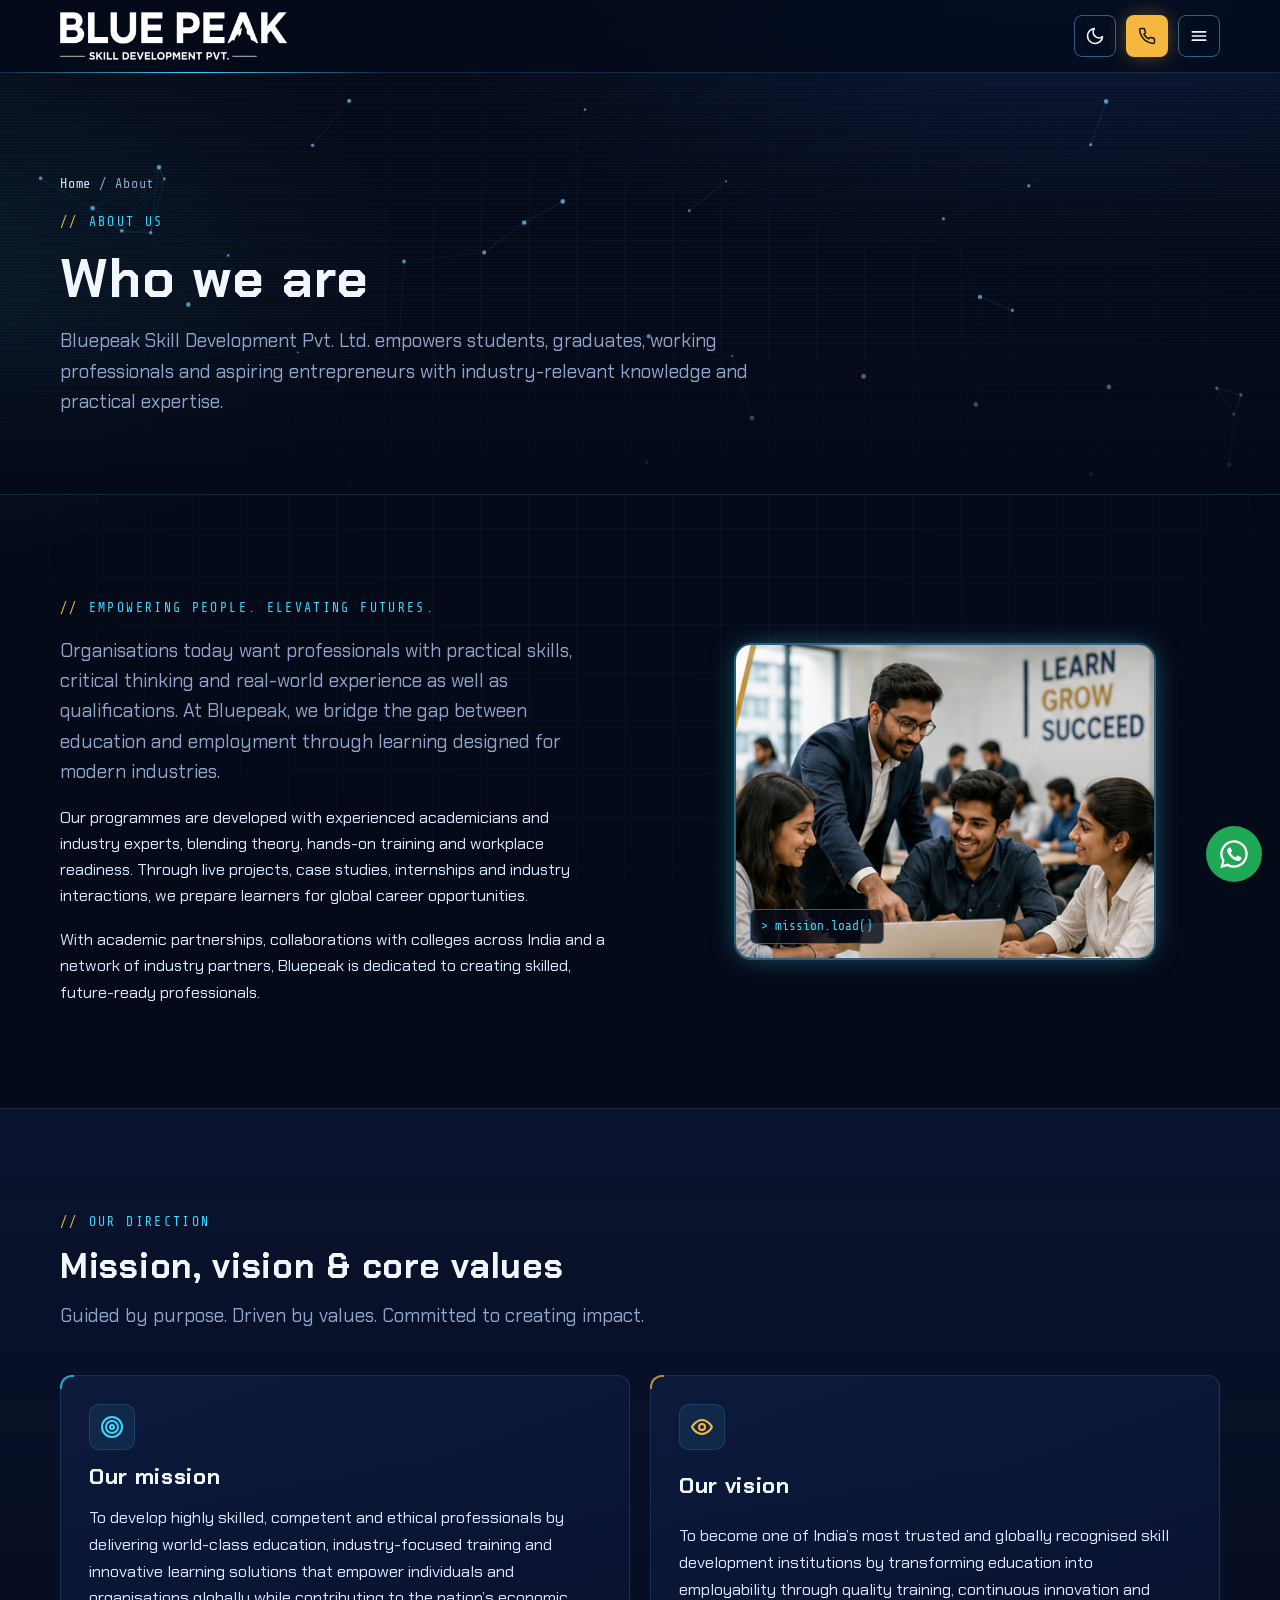
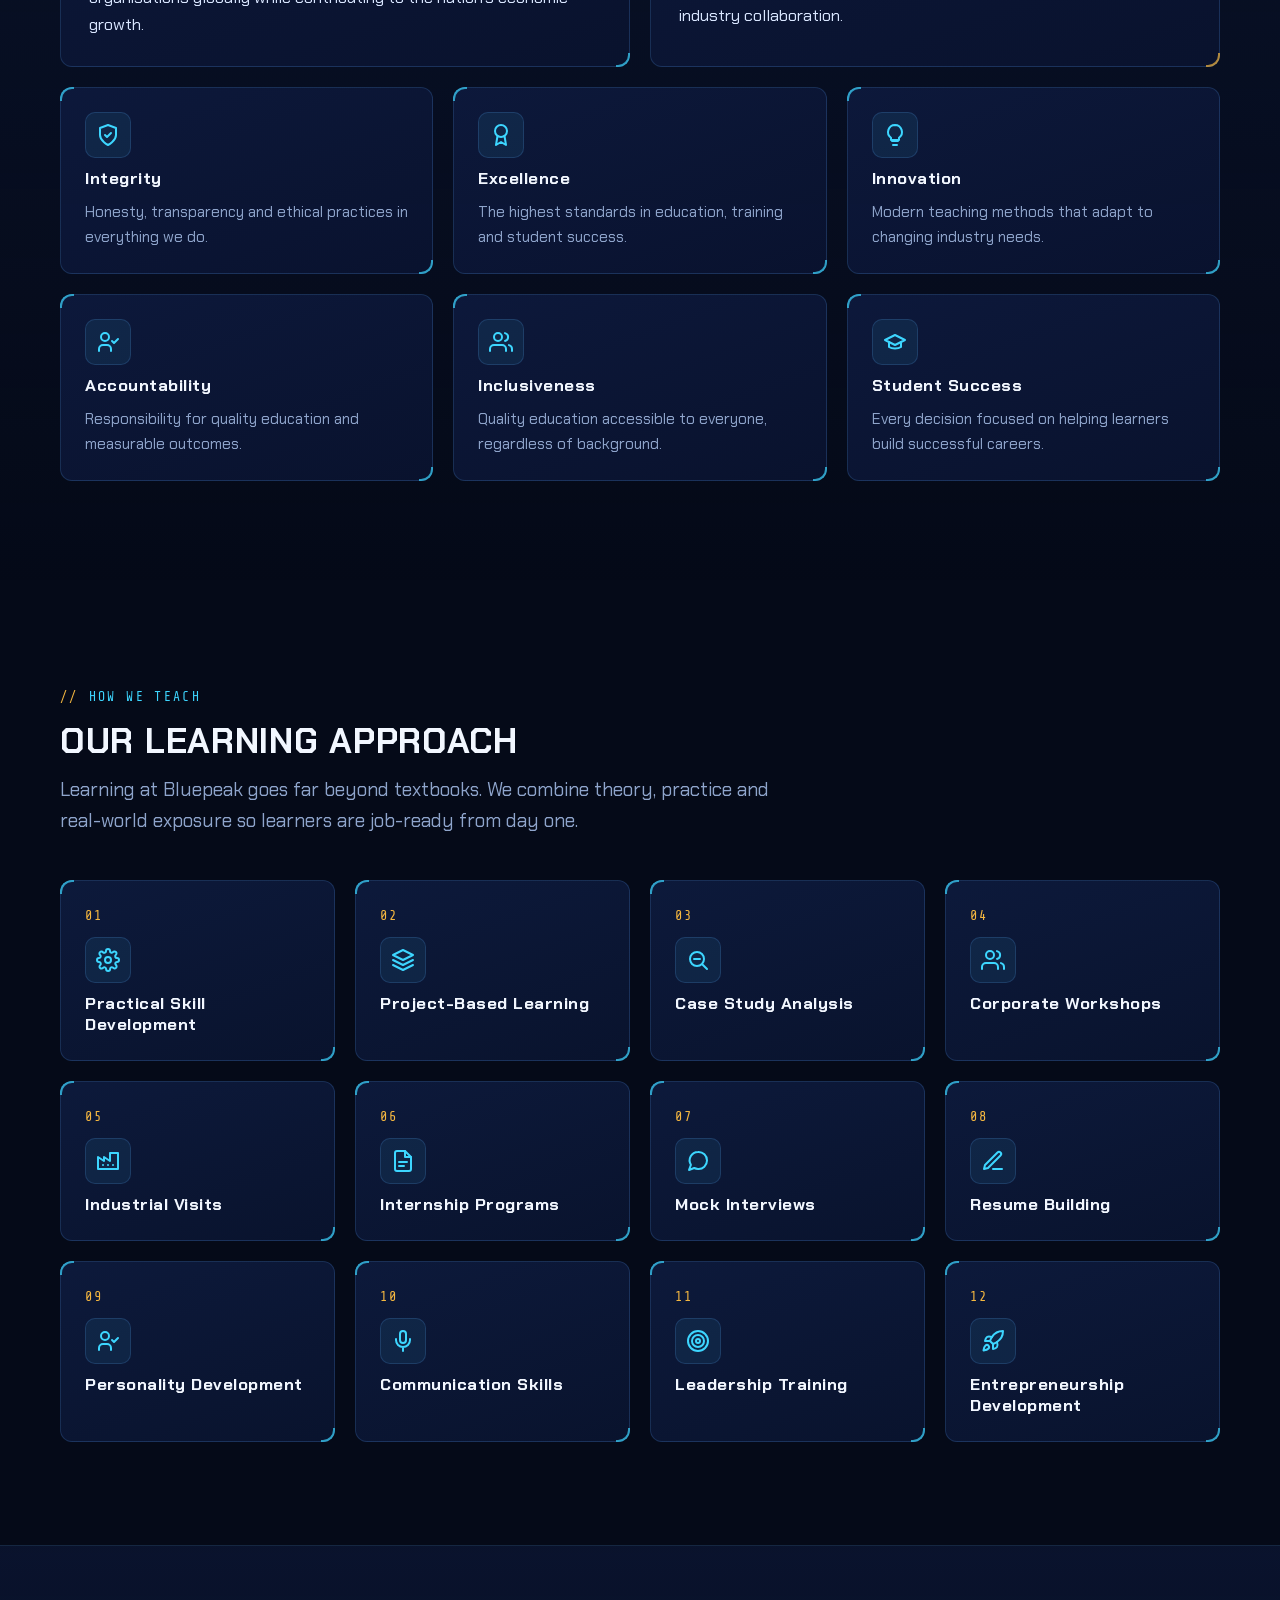
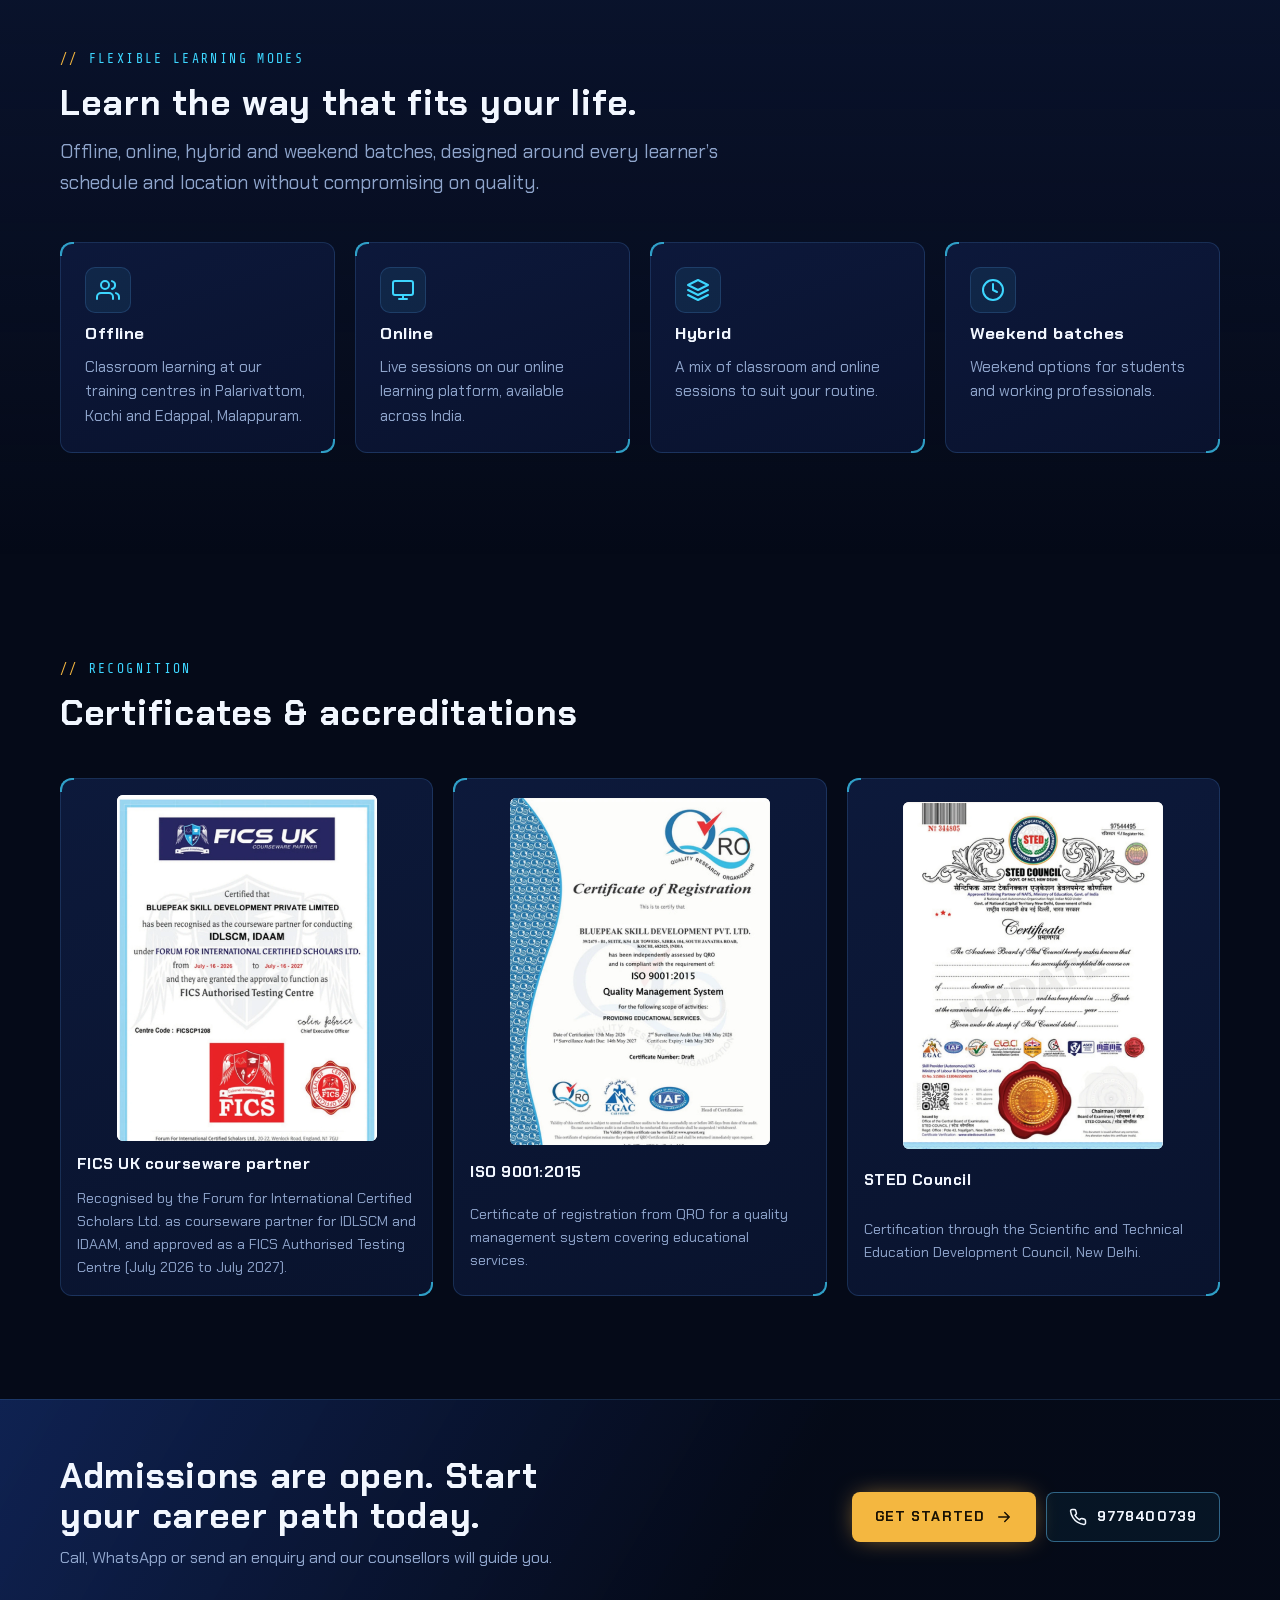
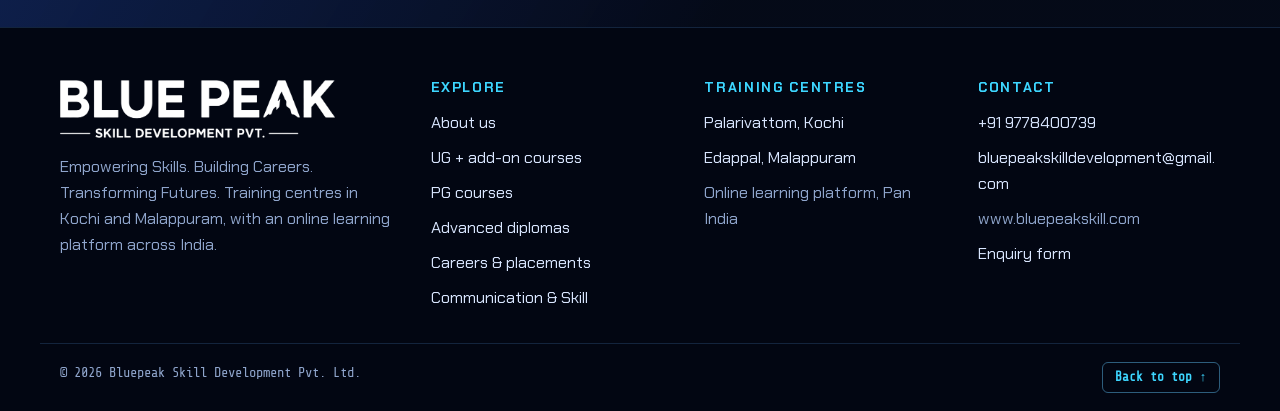
==== commit e460f643: "n2" ====
--- a/about.html
+++ b/about.html
@@ -22,7 +22,7 @@
     <ul class="nav-links" id="navLinks"><li><a href="index.html">Home</a></li><li><a href="about.html" aria-current="page">About</a></li><li><a href="programmes.html">Programmes</a></li><li><a href="pathway.html">Pathway finder</a></li><li><a href="careers.html">Careers</a></li><li><a href="english.html">Communication &amp; Skill</a></li><li><a href="centres.html">Centres</a></li><li><a href="contact.html">Contact</a></li></ul>
     <div class="nav-cta">
       <button class="theme-toggle" id="themeToggle" type="button" aria-label="Switch to light mode" title="Switch light / dark mode"><svg class="moon" aria-hidden="true"><use href="#i-moon"/></svg><svg class="sun" aria-hidden="true"><use href="#i-sun"/></svg></button>
-      <a class="btn btn-gold btn-call" href="tel:+918848261394" aria-label="Call 88482 61394"><svg aria-hidden="true"><use href="#i-phone"/></svg><span>88482 61394</span></a>
+      <a class="btn btn-gold btn-call" href="tel:+919778400739" aria-label="Call 9778400739"><svg aria-hidden="true"><use href="#i-phone"/></svg><span>9778400739</span></a>
       <button class="menu-toggle" id="menuToggle" type="button" aria-label="Open menu" aria-expanded="false" aria-controls="navLinks"><svg aria-hidden="true"><use href="#i-menu"/></svg></button>
     </div>
   </nav>
@@ -85,7 +85,7 @@
 <section class="cta-band">
   <div class="wrap">
     <div><h2>Admissions are open. Start your career path today.</h2><p>Call, WhatsApp or send an enquiry and our counsellors will guide you.</p></div>
-    <div class="row"><a class="btn btn-gold" href="contact.html">Get started <svg aria-hidden="true"><use href="#i-arrow"/></svg></a><a class="btn btn-line" href="tel:+918848261394"><svg aria-hidden="true"><use href="#i-phone"/></svg>88482 61394</a></div>
+    <div class="row"><a class="btn btn-gold" href="contact.html">Get started <svg aria-hidden="true"><use href="#i-arrow"/></svg></a><a class="btn btn-line" href="tel:+919778400739"><svg aria-hidden="true"><use href="#i-phone"/></svg>9778400739</a></div>
   </div>
 </section>
 
@@ -98,14 +98,14 @@
     </div>
     <div><h4>Explore</h4><ul><li><a href="about.html">About us</a></li><li><a href="programmes.html#ug">UG + add-on courses</a></li><li><a href="programmes.html#pg">PG courses</a></li><li><a href="programmes.html#dip">Advanced diplomas</a></li><li><a href="careers.html">Careers &amp; placements</a></li><li><a href="english.html">Communication &amp; Skill</a></li></ul></div>
     <div><h4>Training centres</h4><ul><li><a href="centres.html">Palarivattom, Kochi</a></li><li><a href="centres.html">Edappal, Malappuram</a></li><li>Online learning platform, Pan India</li></ul></div>
-    <div><h4>Contact</h4><ul><li><a href="tel:+918848261394">+91 88482 61394</a></li><li><a href="mailto:bluepeakskilldevelopment@gmail.com">bluepeakskilldevelopment@gmail.com</a></li><li>www.bluepeakskill.com</li><li><a href="contact.html">Enquiry form</a></li></ul></div>
+    <div><h4>Contact</h4><ul><li><a href="tel:+919778400739">+91 9778400739</a></li><li><a href="mailto:bluepeakskilldevelopment@gmail.com">bluepeakskilldevelopment@gmail.com</a></li><li>www.bluepeakskill.com</li><li><a href="contact.html">Enquiry form</a></li></ul></div>
   </div>
   <div class="wrap footer-bottom">
     <span>&copy; <span id="year">2026</span> Bluepeak Skill Development Pvt. Ltd.</span>
     <button class="to-top" type="button" id="toTop">Back to top &uarr;</button>
   </div>
 </footer>
-<a class="float-wa" href="https://wa.me/918848261394?text=Hi%20Blue%20Peak%2C%20I%20would%20like%20to%20know%20more%20about%20your%20courses." target="_blank" rel="noopener" aria-label="Chat on WhatsApp"><svg aria-hidden="true"><use href="#i-wa"/></svg></a>
+<a class="float-wa" href="https://wa.me/919778400739?text=Hi%20Blue%20Peak%2C%20I%20would%20like%20to%20know%20more%20about%20your%20courses." target="_blank" rel="noopener" aria-label="Chat on WhatsApp"><svg aria-hidden="true"><use href="#i-wa"/></svg></a>
 <div class="toast" id="toast" role="status"></div>
 <script src="assets/js/main.js"></script>
 </body>
--- a/assets/css/style.css
+++ b/assets/css/style.css
@@ -254,7 +254,7 @@
 
 /* Stats */
 .stats { position: relative; z-index: 2; border-block: 1px solid var(--line); background: var(--tint); }
-.stats-grid { display: grid; grid-template-columns: repeat(5, 1fr); }
+.stats-grid { display: grid; grid-template-columns: repeat(6, 1fr); }
 .stat { padding: 28px 16px; display: grid; gap: 6px; text-align: center; border-left: 1px solid var(--line); }
 .stat:first-child { border-left: 0; }
 .stat b { font-family: var(--f-display); font-size: clamp(1.8rem, 1.3rem + 1.6vw, 2.6rem); line-height: 1; color: var(--ink); font-variant-numeric: tabular-nums; text-shadow: var(--text-glow); }
@@ -529,8 +529,12 @@
 .course { padding: 0; overflow: hidden; grid-template-rows: auto auto 1fr auto; }
 .course > .holo { border: 0; border-radius: 0; box-shadow: none; border-bottom: 1px solid var(--line); }
 .course > .holo img { object-position: center 35%; }
+/* keep photos compact: standalone photos capped, student photo smaller, card photos shorter */
+.holo[style*="aspect-ratio"] { width: 100%; max-width: 420px; margin-inline: auto; }
+.holo.photo-sm { max-width: 330px; }
+.cert .frame { max-width: 260px; margin-inline: auto; width: 100%; }
 /* card photos: whole image shown, soft blurred copy fills the spare space */
-.holo.fit { aspect-ratio: 16 / 10; background: #0b1224; }
+.holo.fit { aspect-ratio: 16 / 8; background: #0b1224; }
 .holo.fit img { position: relative; object-fit: contain; object-position: center; }
 .holo.fit img.fill { position: absolute; inset: -24px; width: calc(100% + 48px); height: calc(100% + 48px); object-fit: cover; filter: blur(16px) brightness(.7); }
 .course > .course-top, .course > .addon-list { padding-inline: 22px; }
@@ -561,7 +565,7 @@
   .stat { border-left: 0 !important; border-top: 1px solid var(--line); }
   .stat:nth-child(-n+2) { border-top: 0; }
   .stat:nth-child(even) { border-left: 1px solid var(--line) !important; }
-  .stat:last-child { grid-column: 1 / -1; }
+  .stat:last-child:nth-child(odd) { grid-column: 1 / -1; }
   .footer-grid { grid-template-columns: 1fr; }
   .hero-actions .btn, .cta-band .btn { flex: 1 1 100%; }
   .brand small { display: none; }
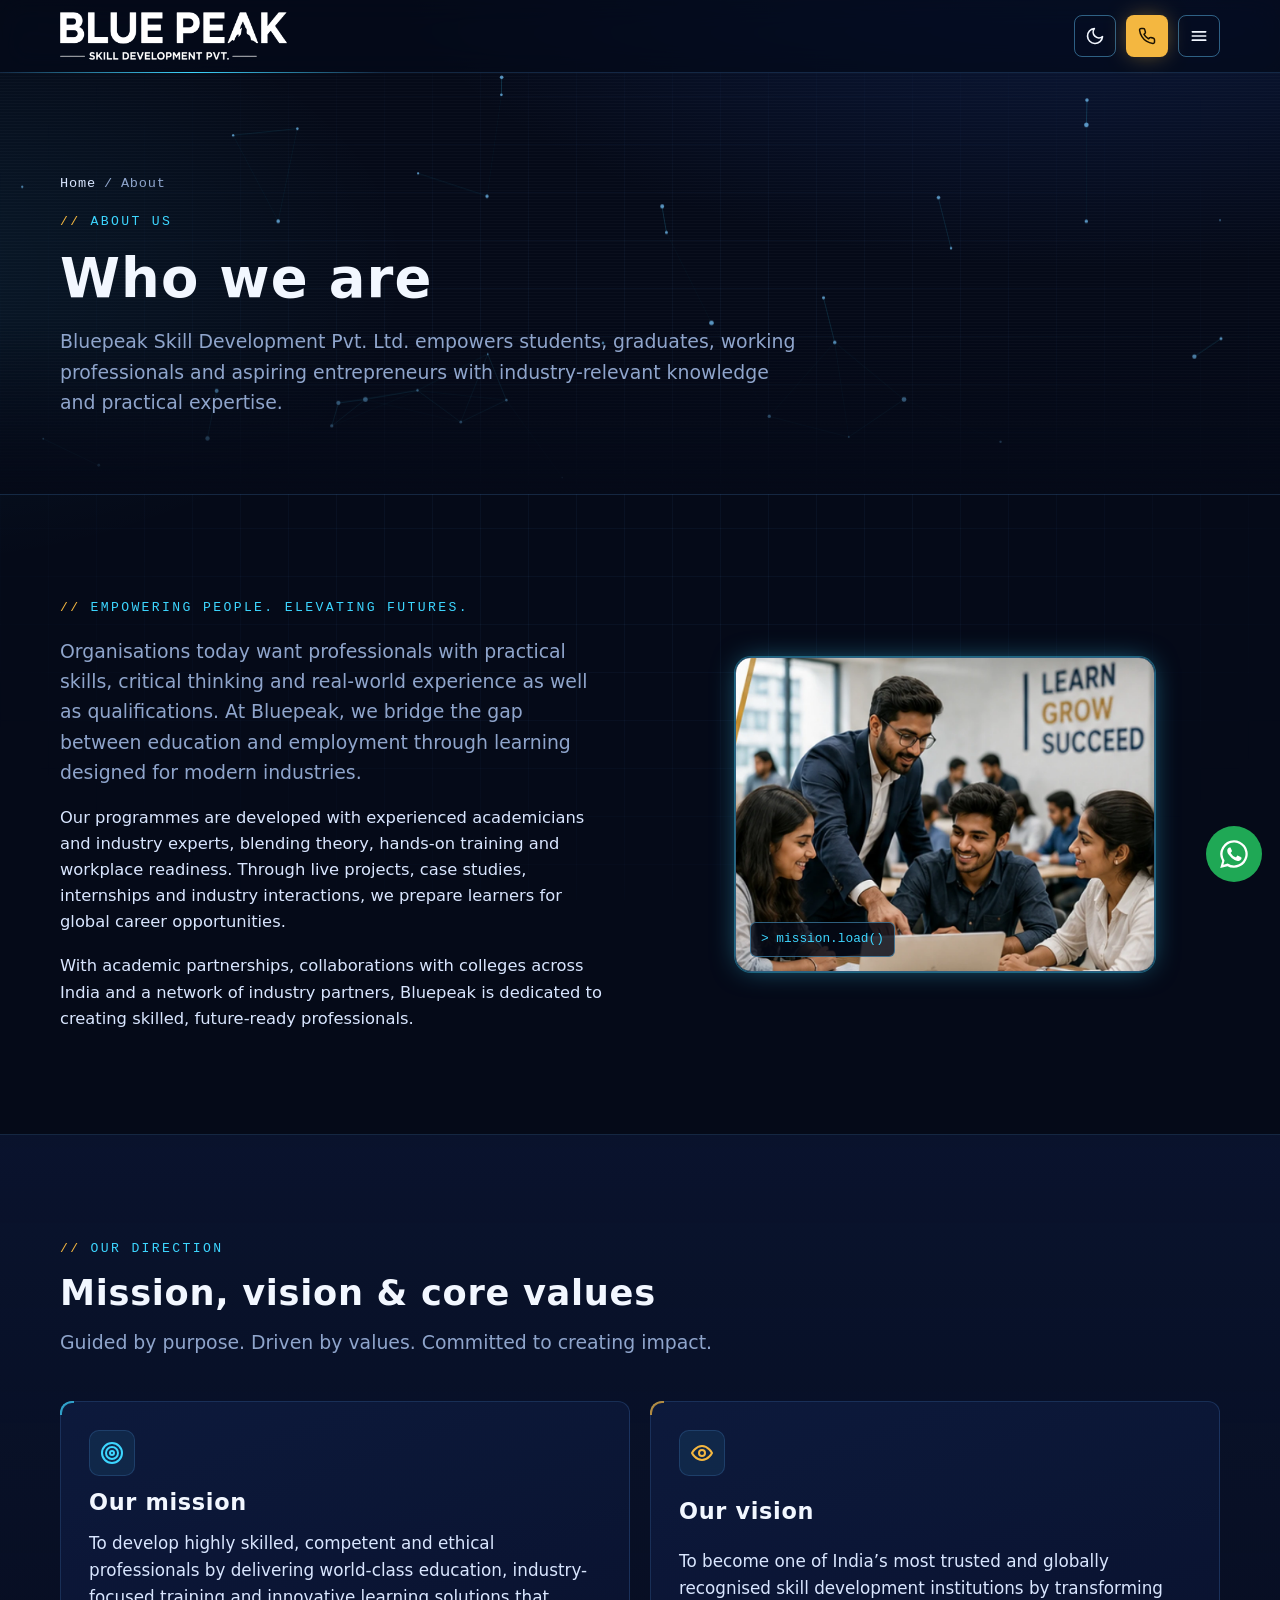
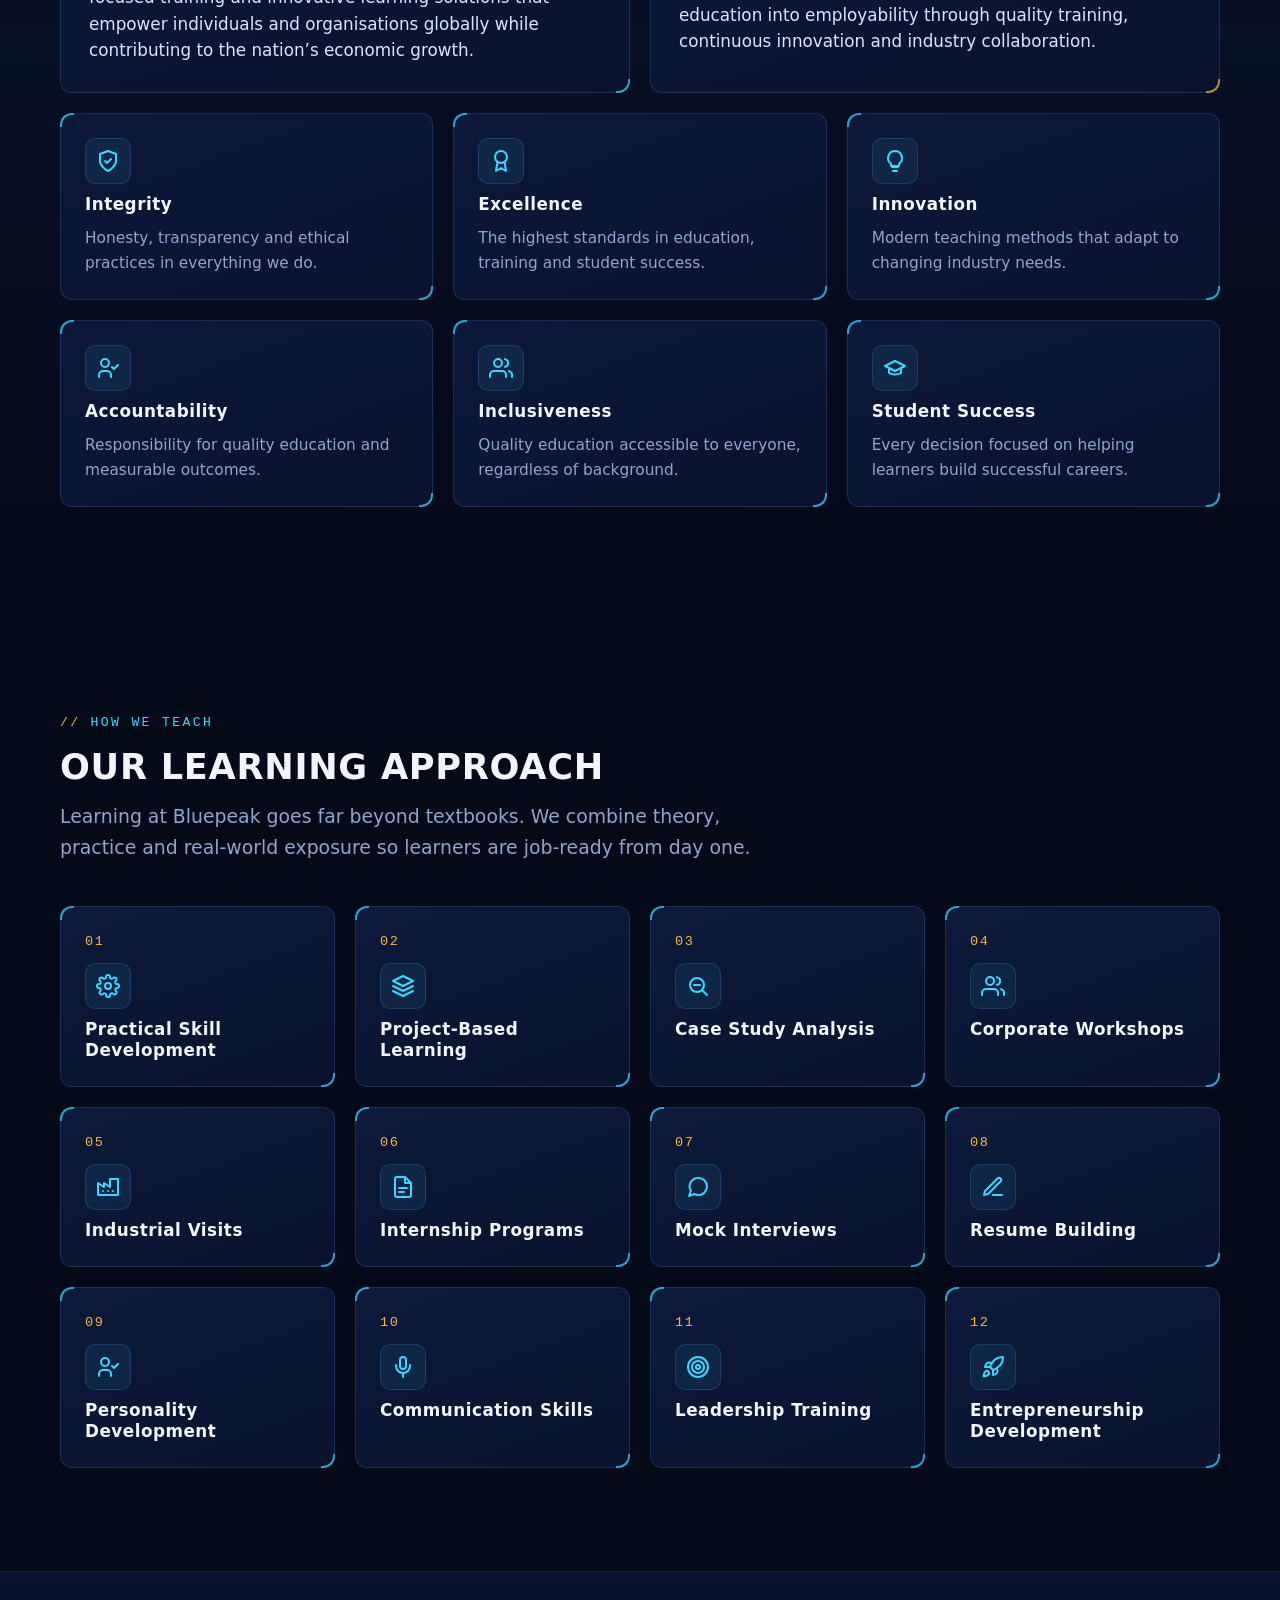
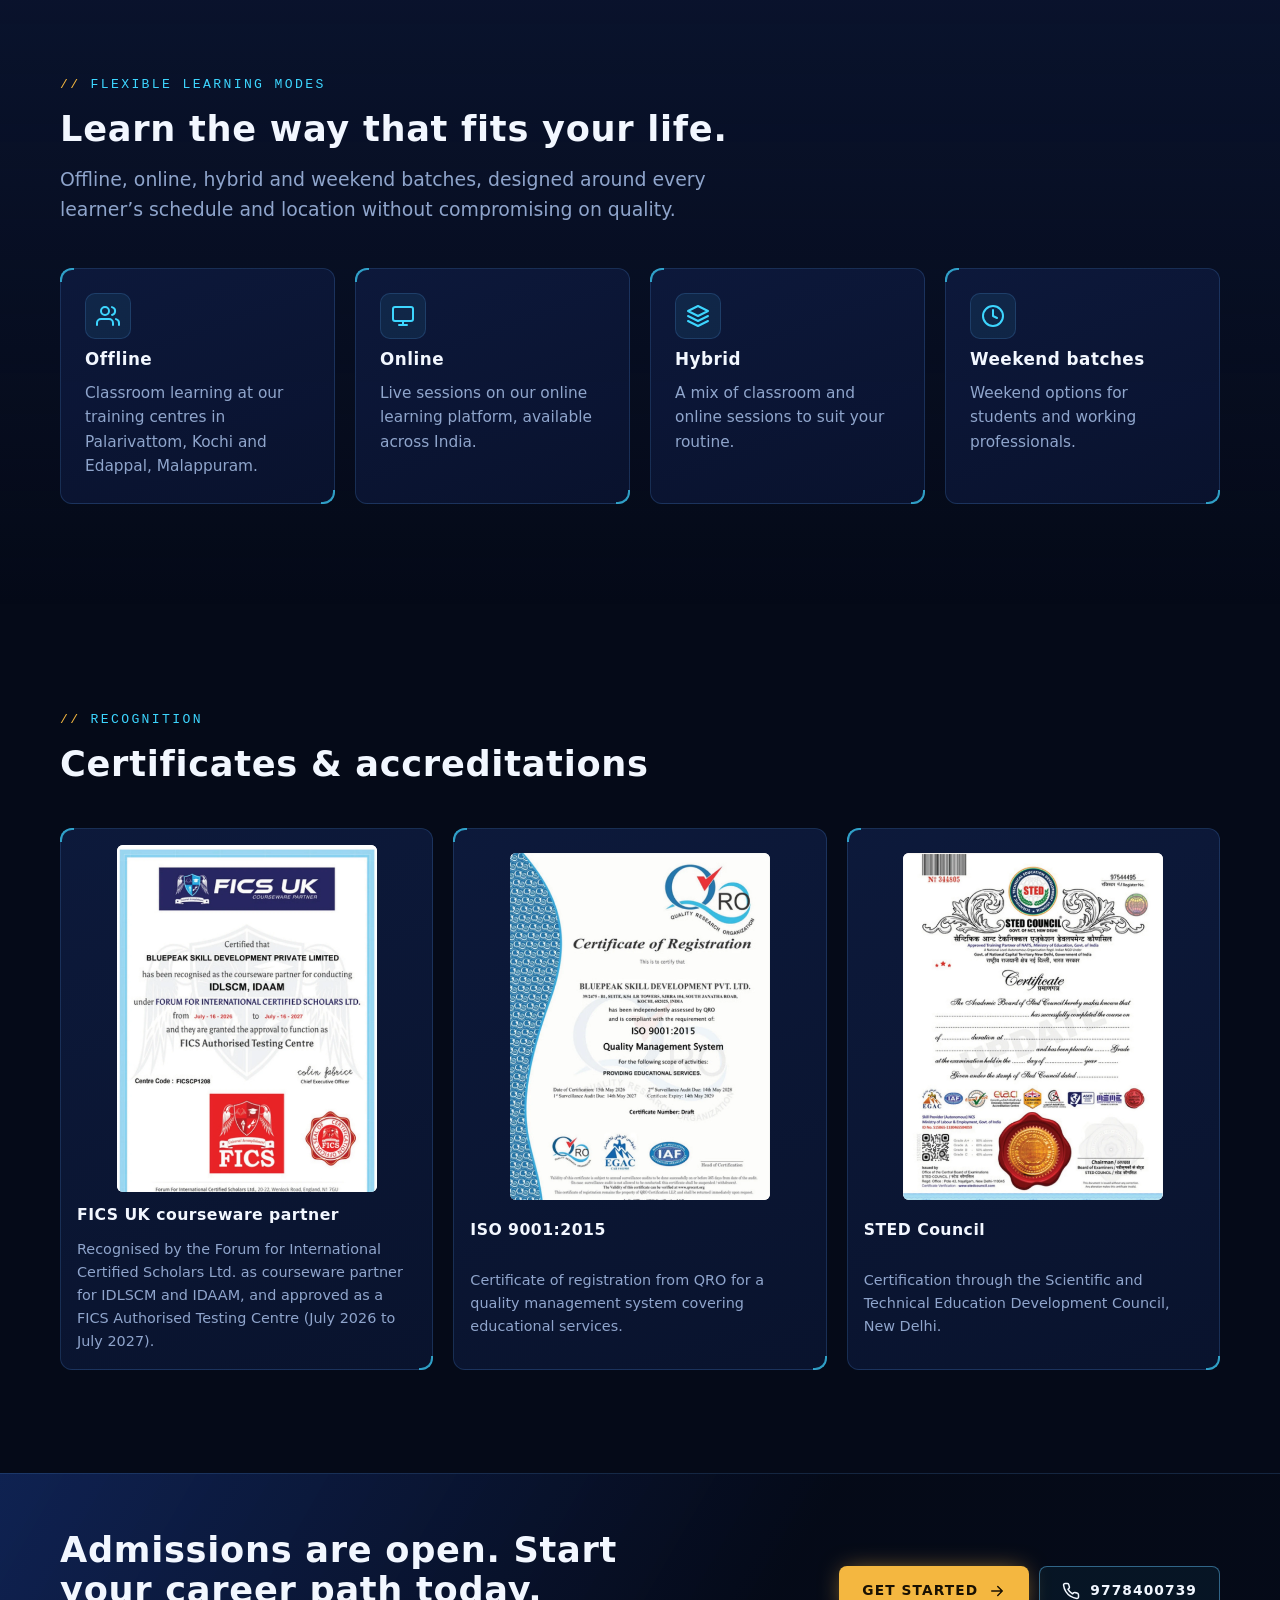
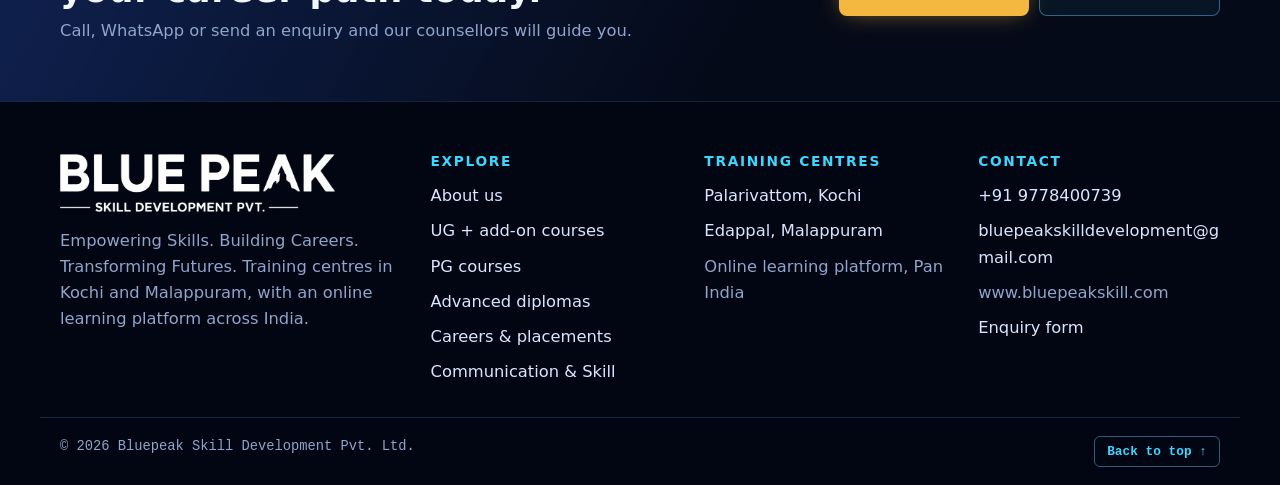
==== commit c7c47251: "n2" ====
--- a/about.html
+++ b/about.html
@@ -9,8 +9,11 @@
 <meta property="og:description" content="Who we are, our mission, vision, core values, learning approach and accreditations.">
 <meta name="theme-color" content="#050a18">
 <script>try{if(localStorage.getItem("bp-theme")==="light")document.documentElement.setAttribute("data-theme","light")}catch(e){}</script>
-<link rel="icon" href="data:image/svg+xml,%3Csvg xmlns=%27http://www.w3.org/2000/svg%27 viewBox=%270 0 48 48%27%3E%3Crect width=%2748%27 height=%2748%27 rx=%2710%27 fill=%27%230a1430%27/%3E%3Cpath d=%27M7 37 19 17l6 9 5-7 11 18Z%27 fill=%27%233dd6ff%27/%3E%3C/svg%3E">
-<link rel="preconnect" href="https://fonts.googleapis.com"><link rel="preconnect" href="https://fonts.gstatic.com" crossorigin><link rel="stylesheet" href="https://fonts.googleapis.com/css2?family=Chakra+Petch:ital,wght@0,400;0,500;0,600;0,700;1,400&family=Share+Tech+Mono&display=swap">
+<!-- <link rel="icon" href="data:image/svg+xml,%3Csvg xmlns=%27http://www.w3.org/2000/svg%27 viewBox=%270 0 48 48%27%3E%3Crect width=%2748%27 height=%2748%27 rx=%2710%27 fill=%27%230a1430%27/%3E%3Cpath d=%27M7 37 19 17l6 9 5-7 11 18Z%27 fill=%27%233dd6ff%27/%3E%3C/svg%3E">
+<link rel="preconnect" href="https://fonts.googleapis.com"><link rel="preconnect" href="https://fonts.gstatic.com" crossorigin><link rel="stylesheet" href="https://fonts.googleapis.com/css2?family=Chakra+Petch:ital,wght@0,400;0,500;0,600;0,700;1,400&family=Share+Tech+Mono&display=swap"> -->
+<link rel="icon" type="image/png" href="assets/img/favicon.png">
+<link rel="icon" href="favicon.ico" sizes="any">
+<link rel="apple-touch-icon" href="assets/img/apple-touch-icon.png">
 <link rel="stylesheet" href="assets/css/style.css">
 
 </head>
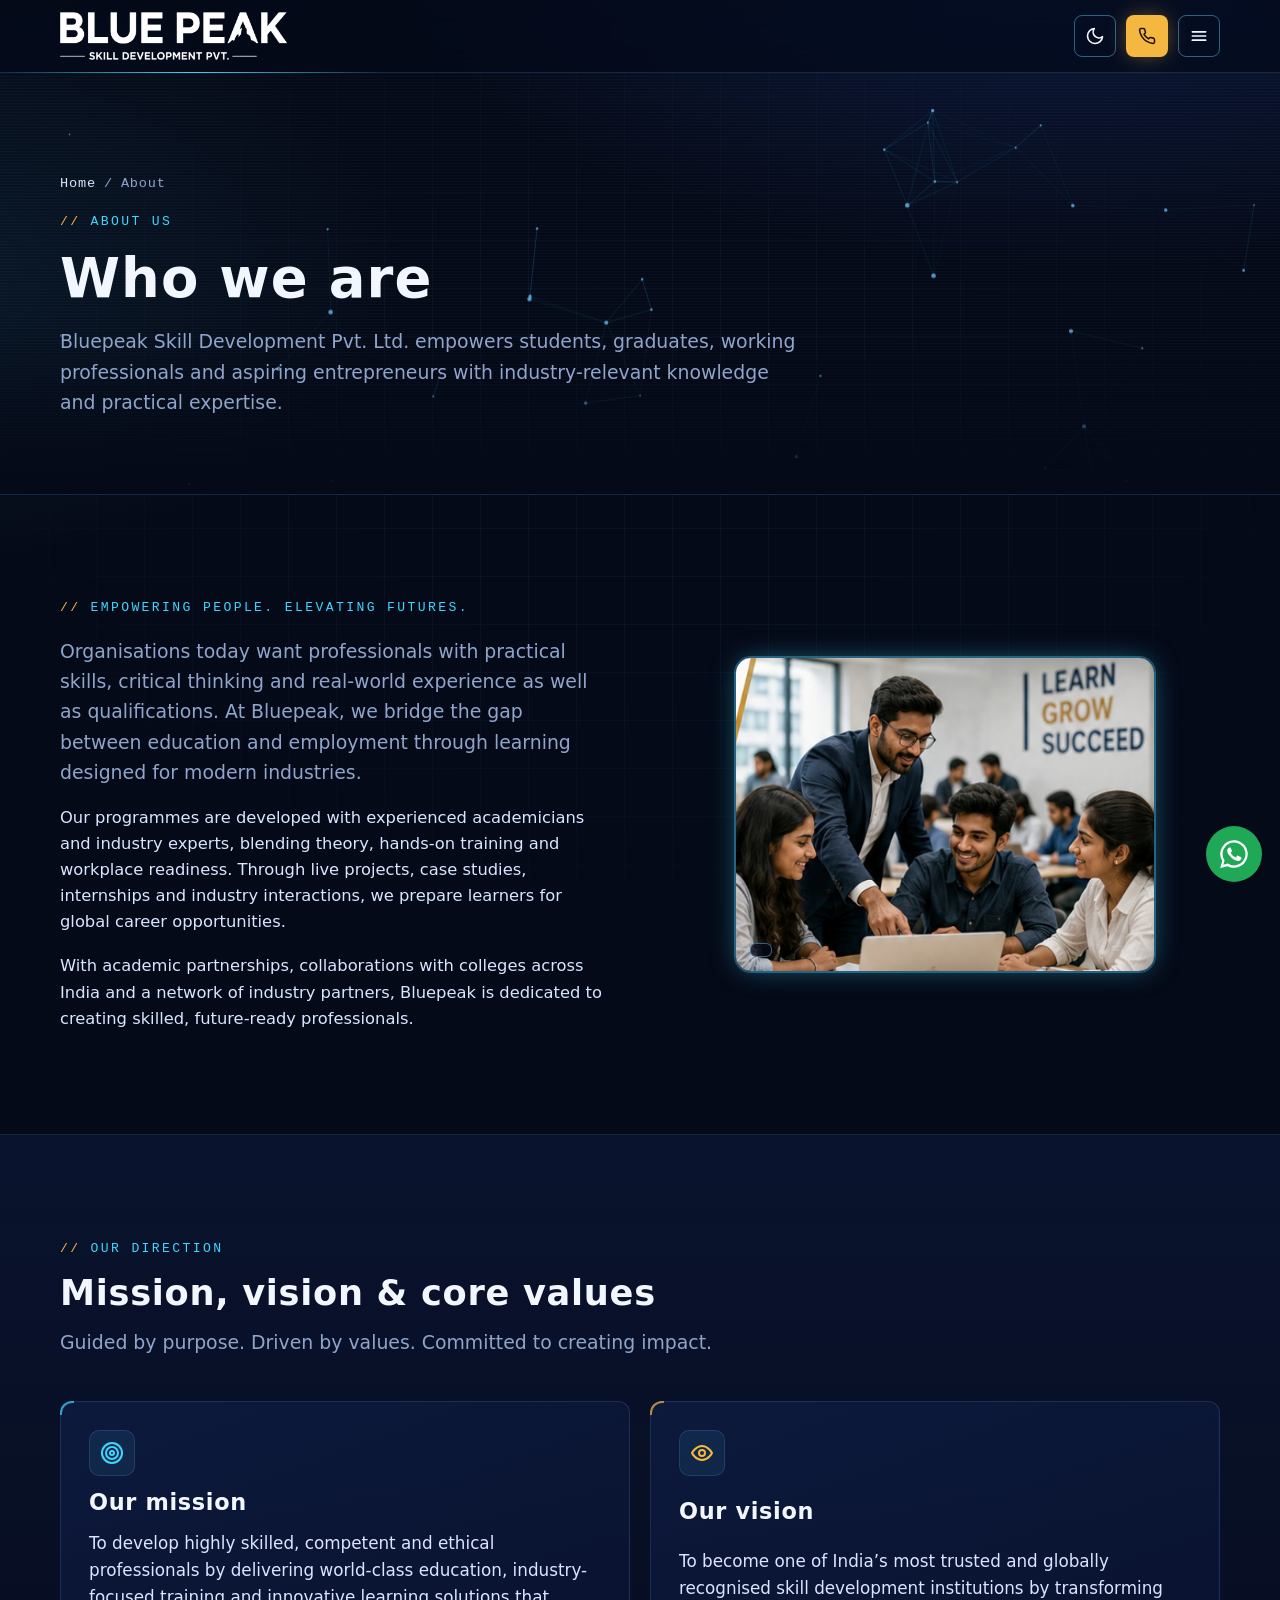
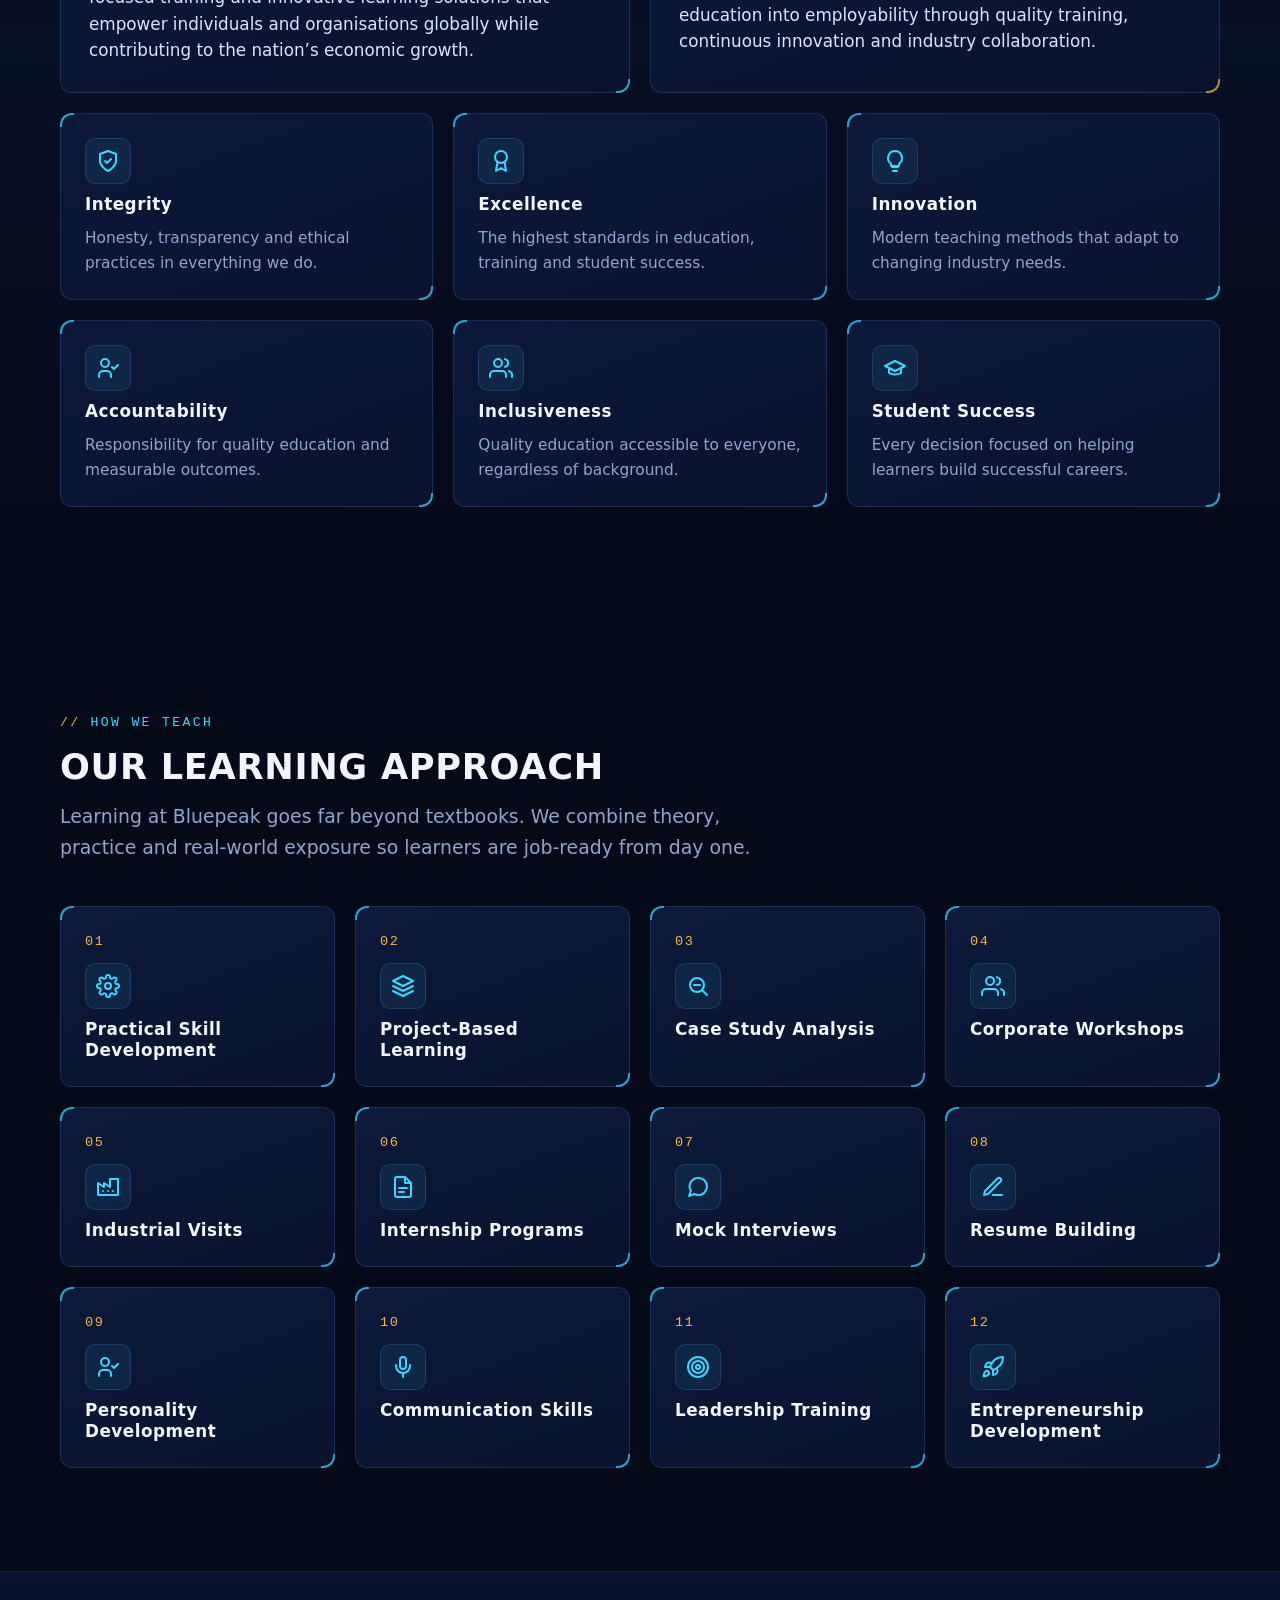
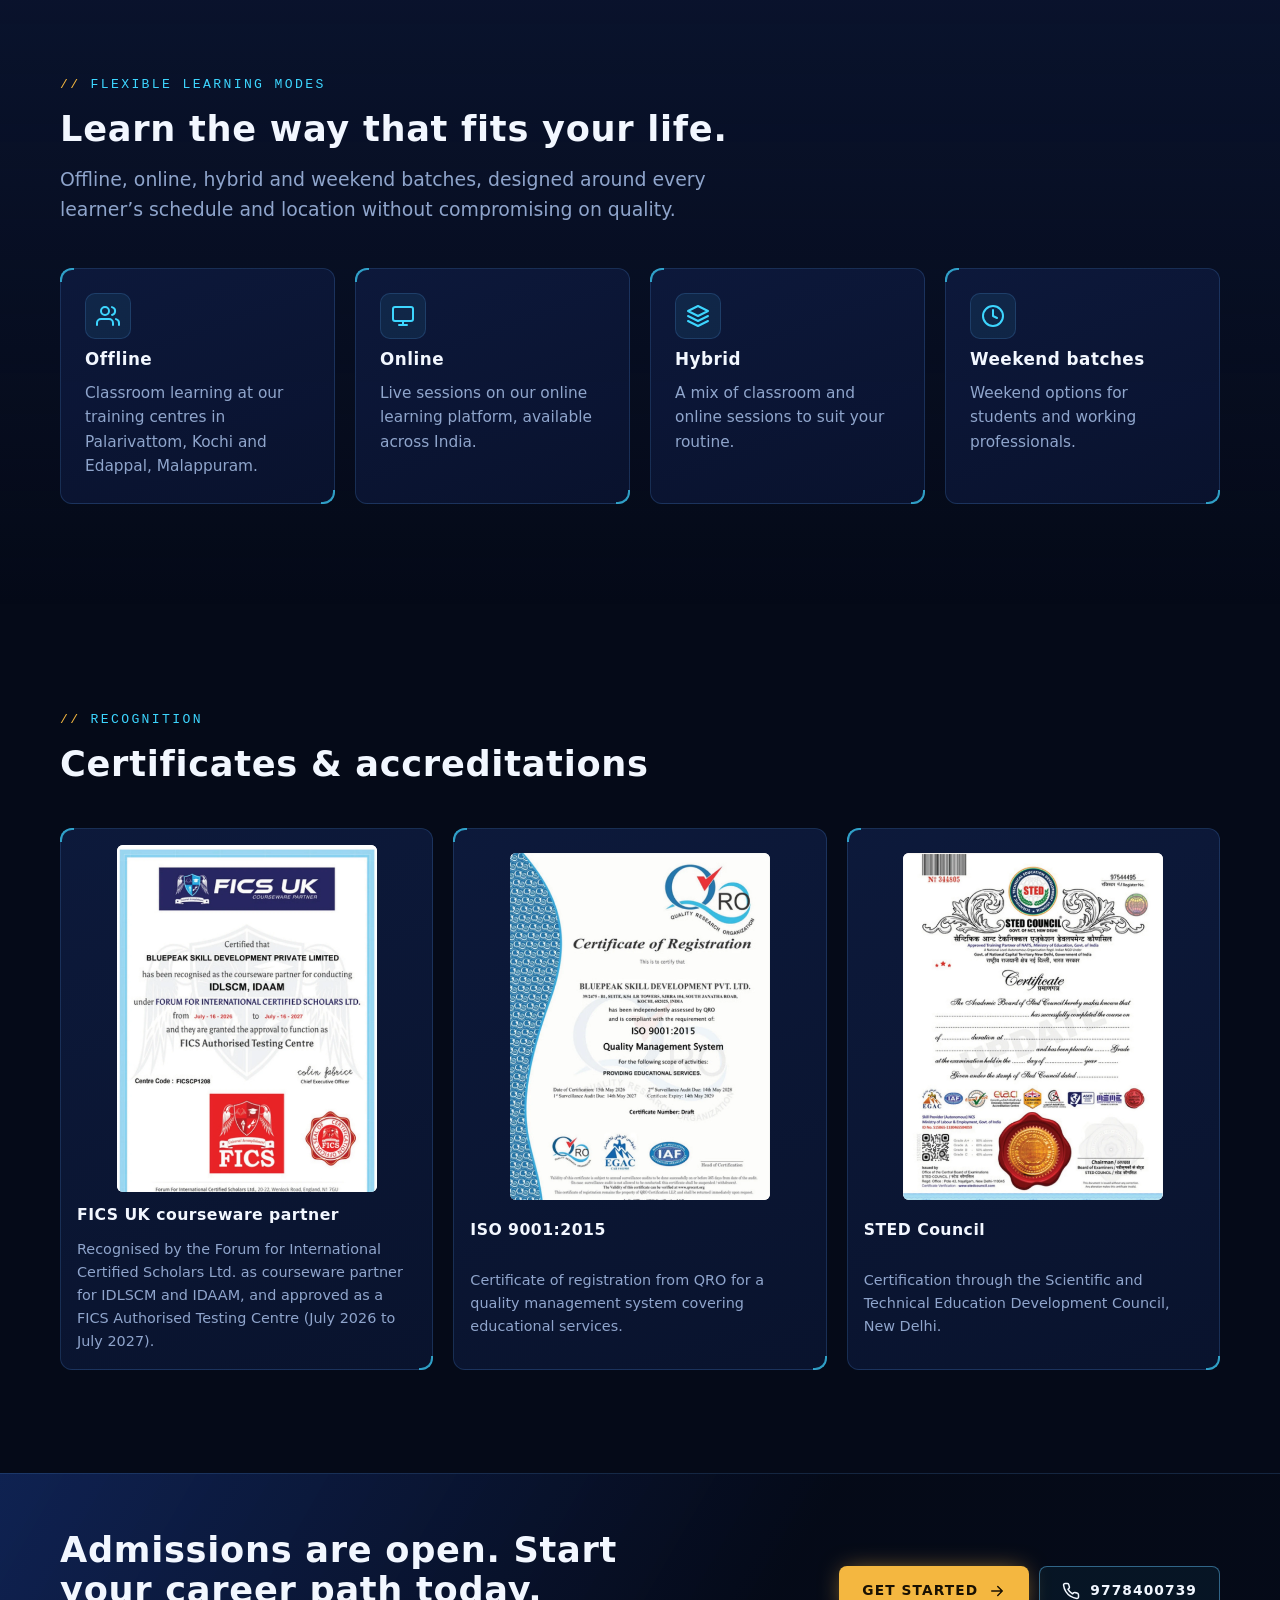
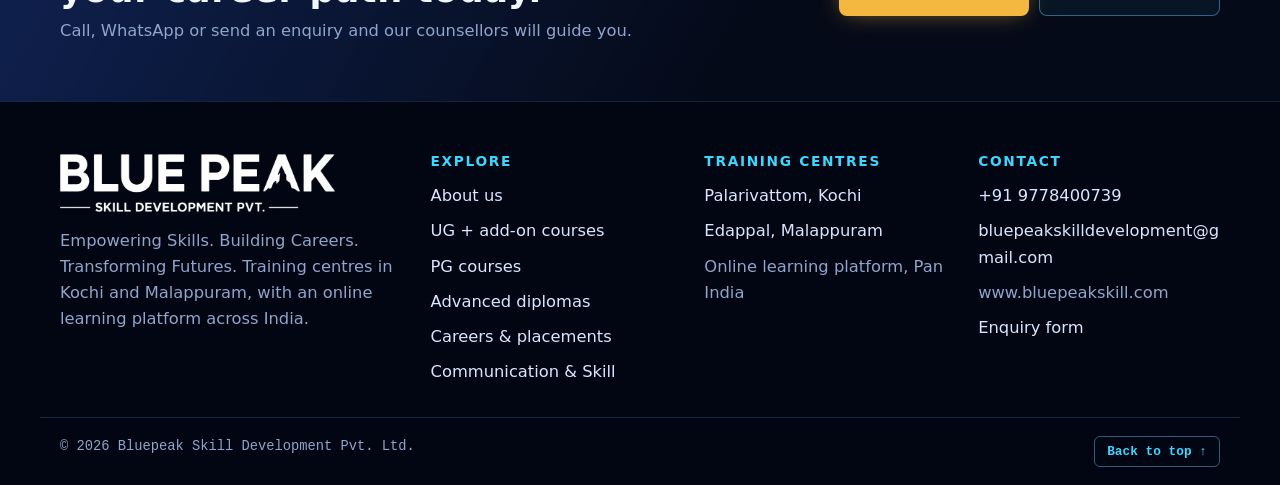
==== commit ddd0e254: "span +" ====
--- a/about.html
+++ b/about.html
@@ -49,7 +49,7 @@
       <p>Our programmes are developed with experienced academicians and industry experts, blending theory, hands-on training and workplace readiness. Through live projects, case studies, internships and industry interactions, we prepare learners for global career opportunities.</p>
       <p>With academic partnerships, collaborations with colleges across India and a network of industry partners, Bluepeak is dedicated to creating skilled, future-ready professionals.</p>
     </div>
-    <div class="holo reveal" style="aspect-ratio:4/3"><span class="scan"></span><img src="assets/img/prog-team.webp" alt="A mentor guiding students at a laptop under a Learn, Grow, Succeed sign" loading="lazy" width="640" height="460"><span class="holo-tag">&gt; mission.load()</span></div>
+    <div class="holo reveal" style="aspect-ratio:4/3"><span class="scan"></span><img src="assets/img/prog-team.webp" alt="A mentor guiding students at a laptop under a Learn, Grow, Succeed sign" loading="lazy" width="640" height="460"><span class="holo-tag"></span></div>
   </div>
 </section>
 <section class="section alt">
